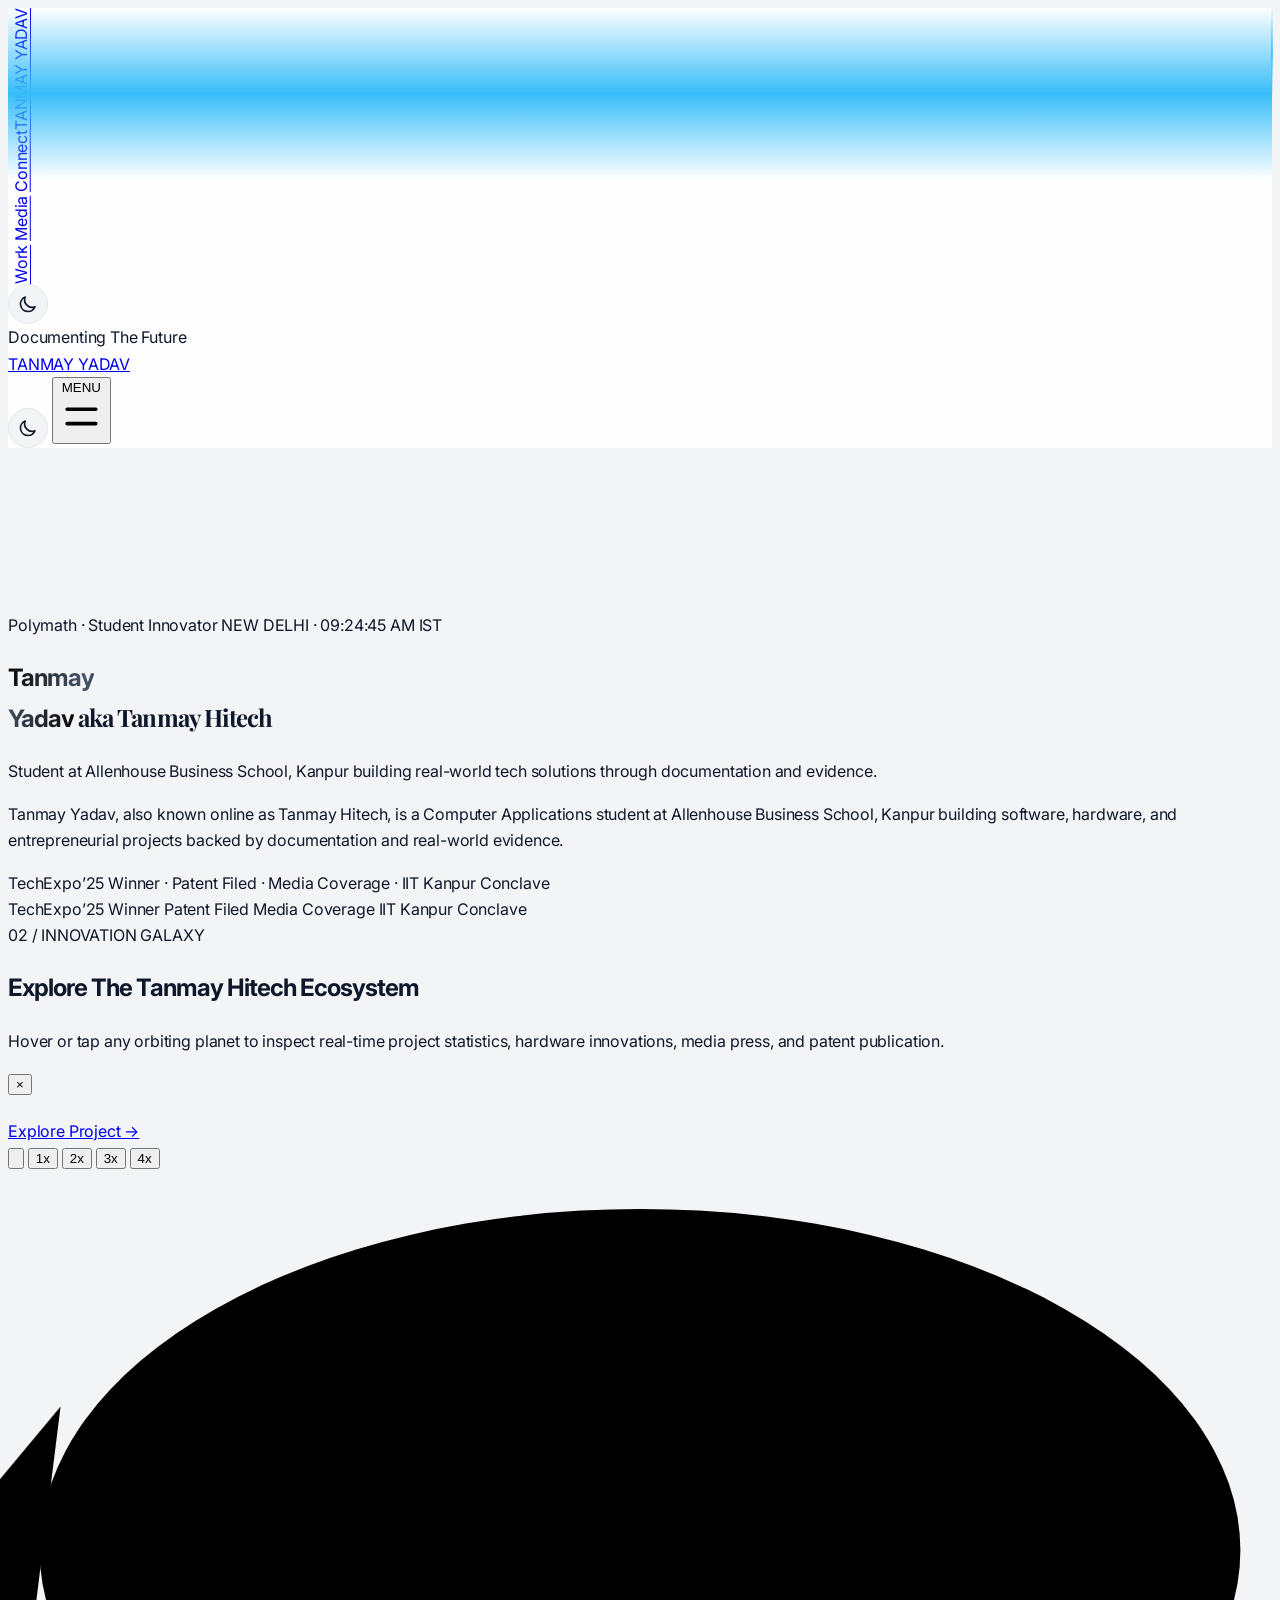
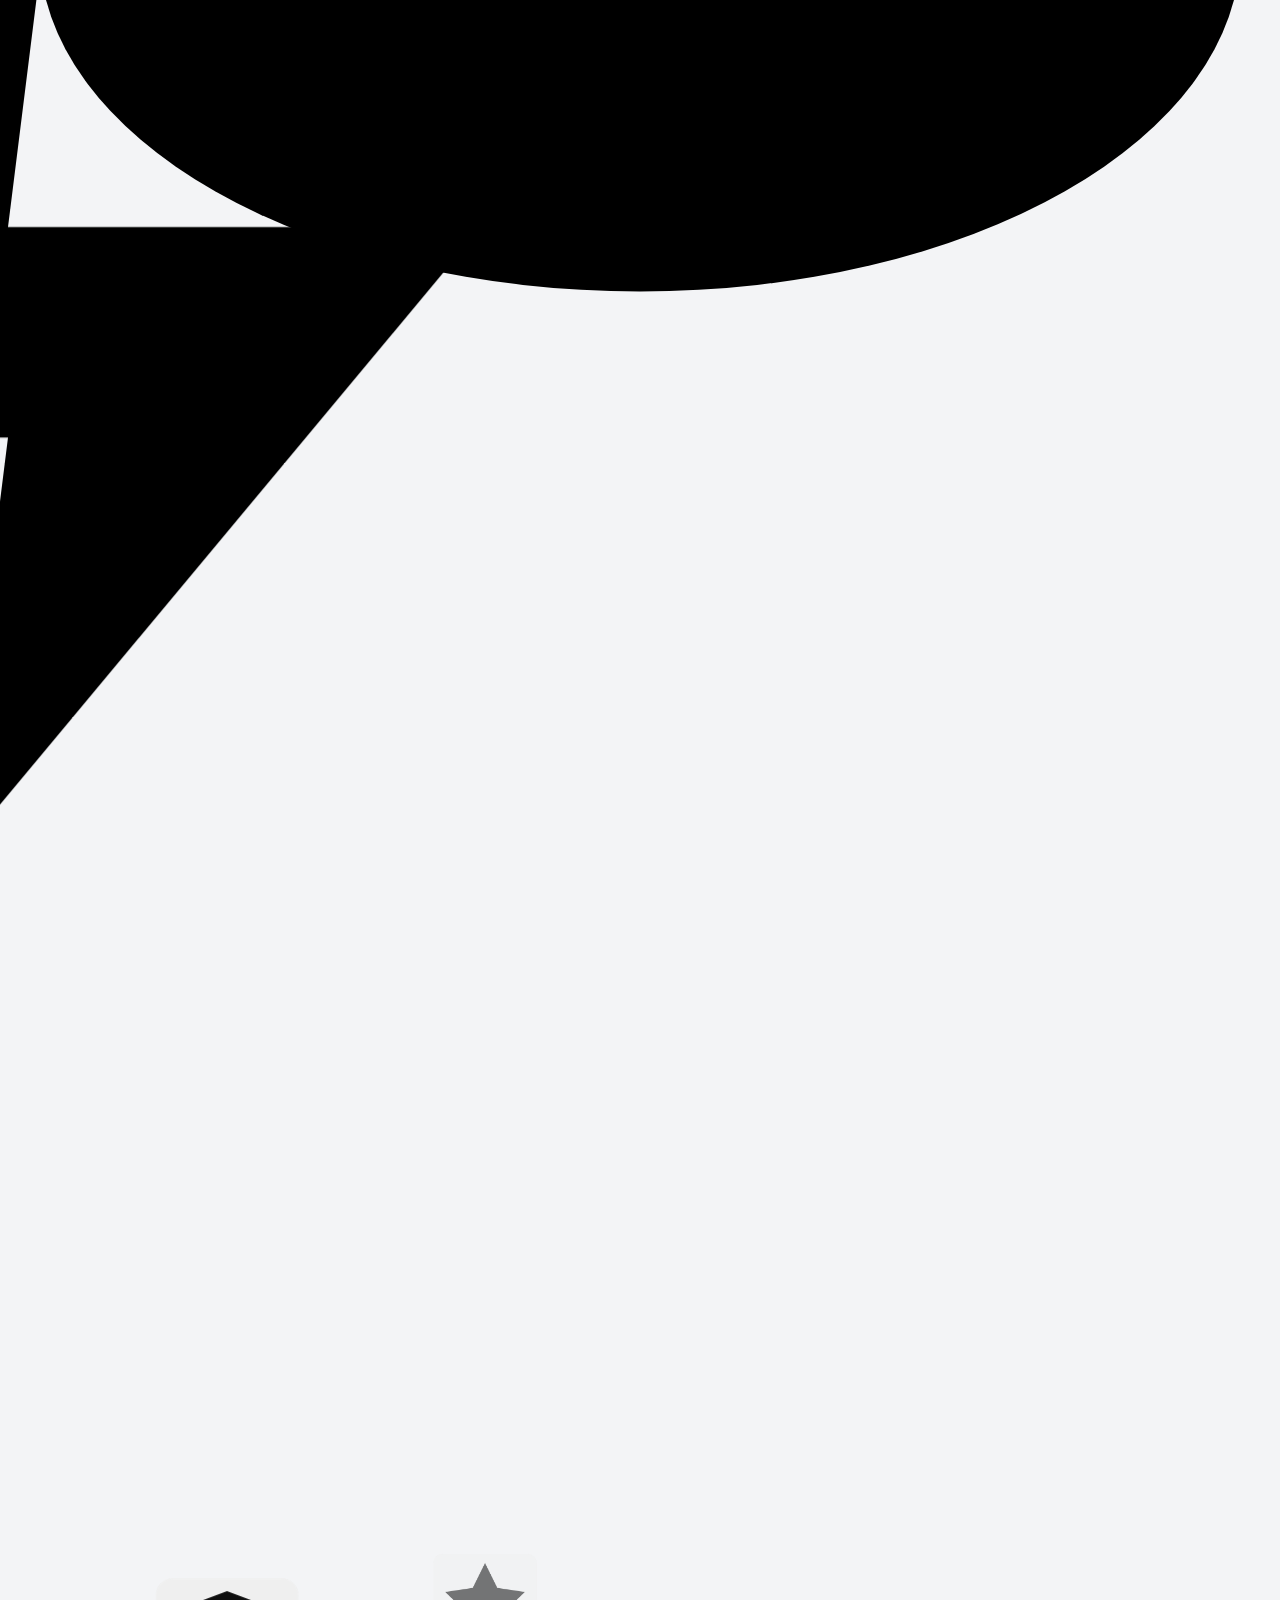
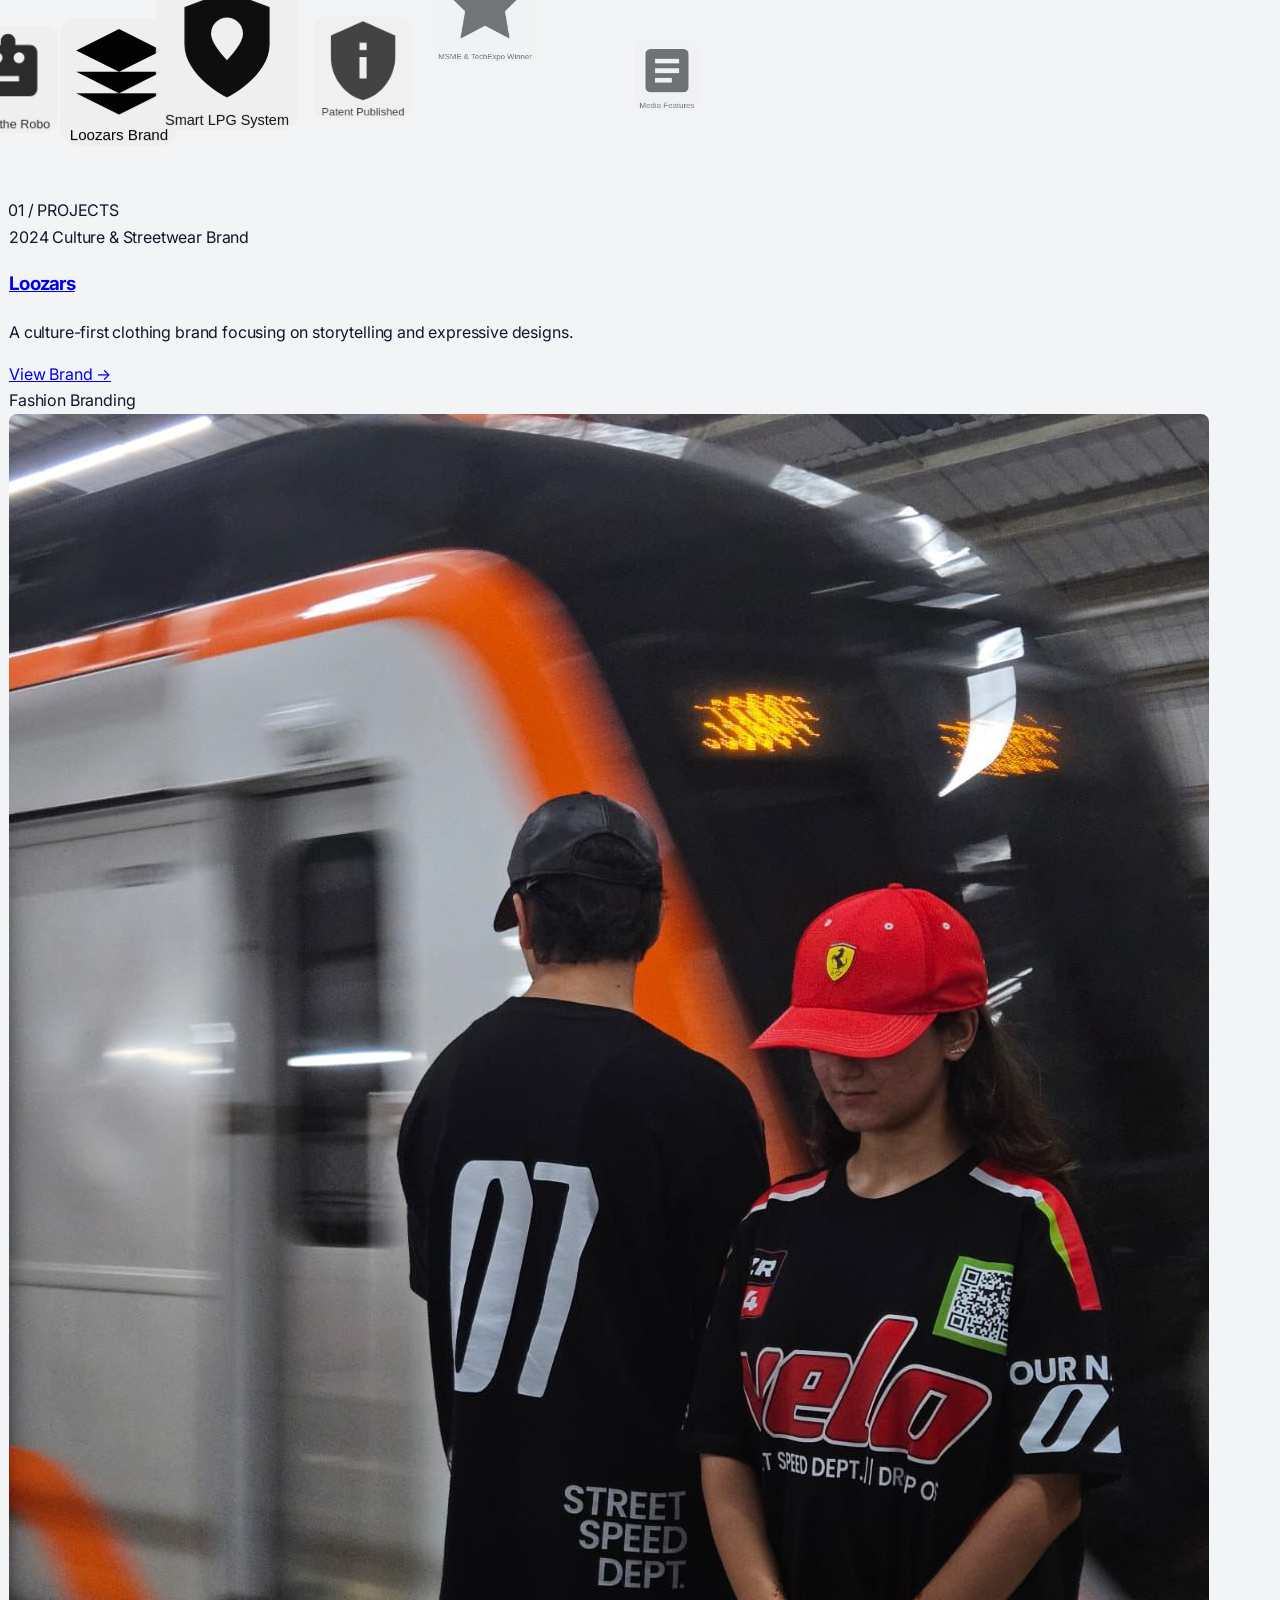
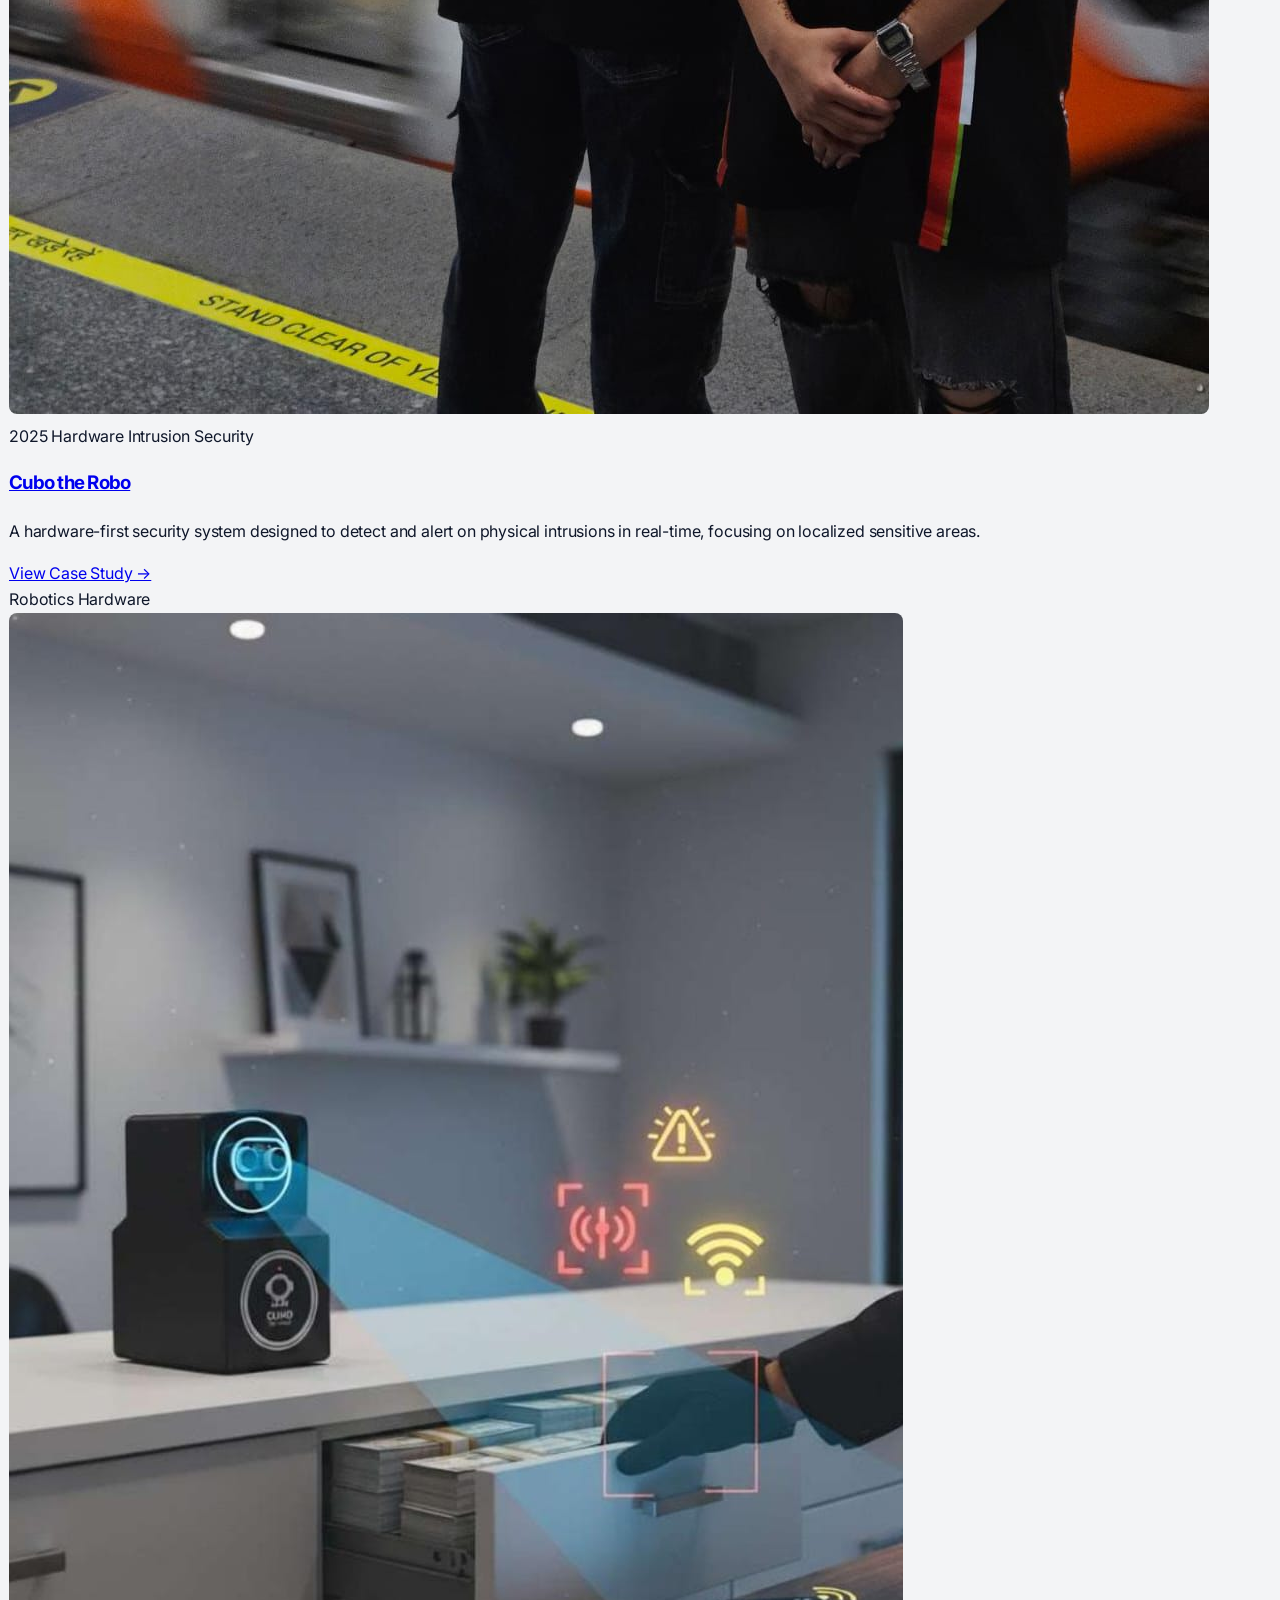
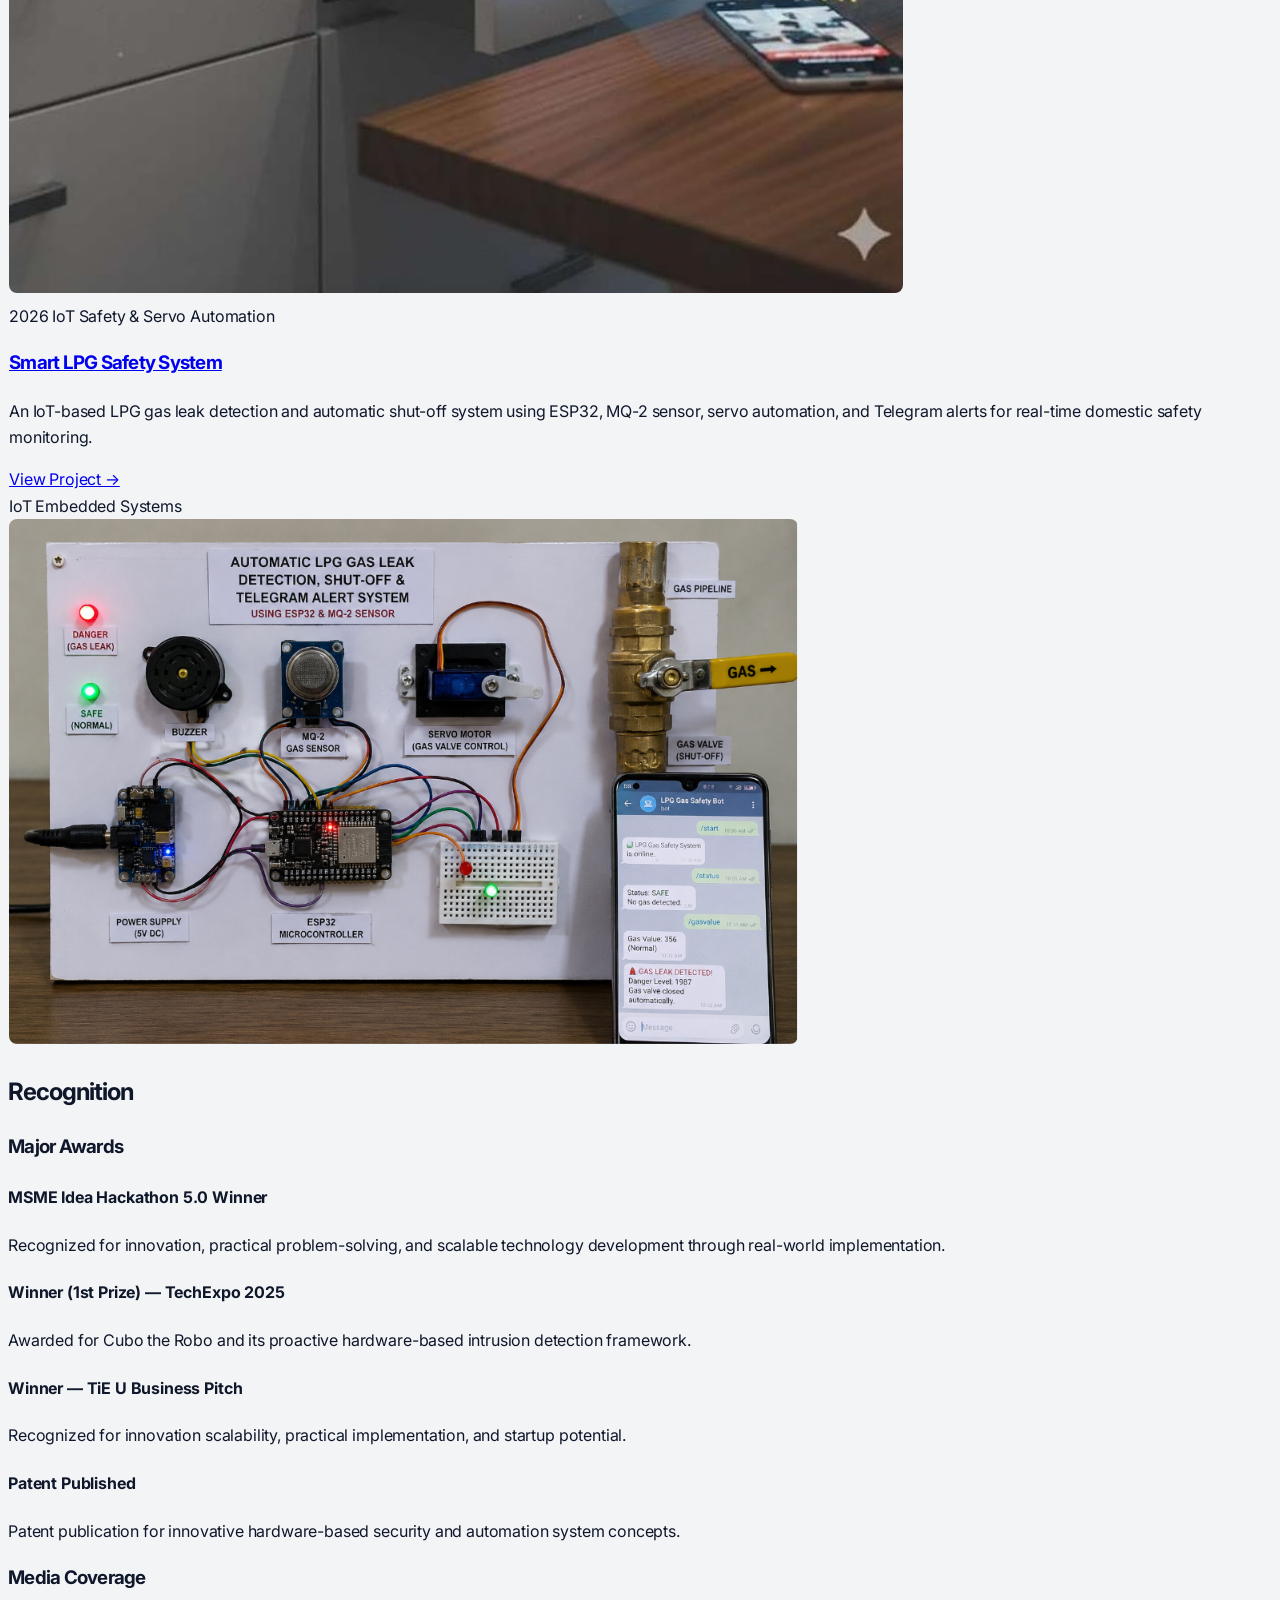
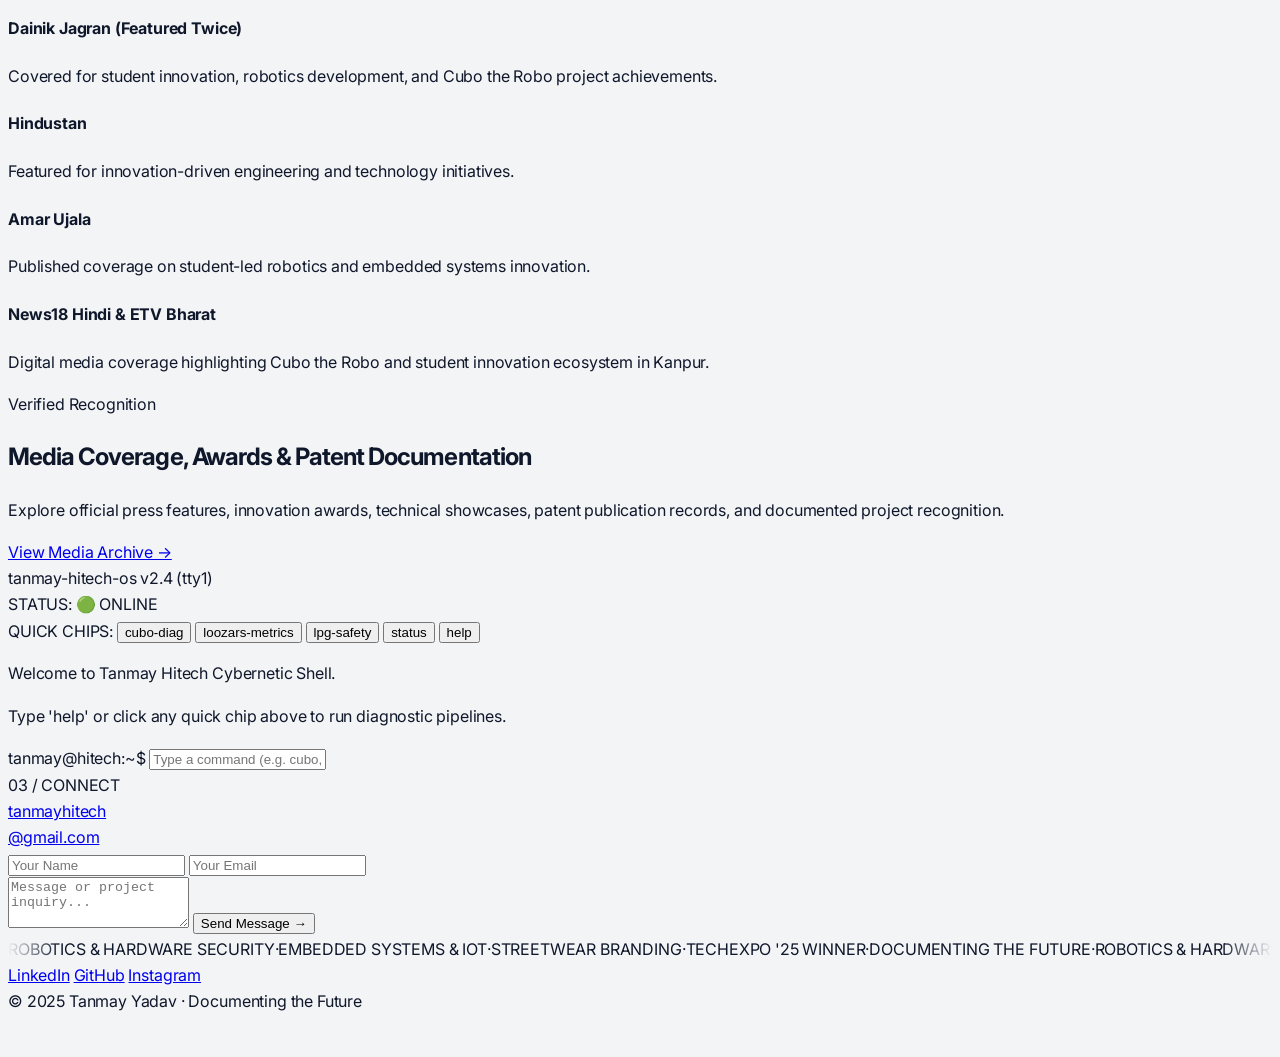
==== index.html @ 58707c19 "Style: Match mobile hero intro paragraph typography to user reference image" ====
<!DOCTYPE html>
<html lang="en" class="scroll-smooth">
<head>
  <meta charset="UTF-8" />
  <meta name="viewport" content="width=device-width, initial-scale=1.0" />

  <title>Tanmay Yadav — Developer, Student & Entrepreneur</title>
  <meta name="description" content="Tanmay Yadav, also known online as Tanmay Hitech, is a Computer Applications student at Allenhouse Business School, developer, and technology enthusiast behind Cubo the Robo, Smart LPG Safety System, and Loozars." />
  <meta name="author" content="Tanmay Yadav" />
  <meta name="robots" content="index, follow" />
  <link rel="icon" type="image/x-icon" href="favicon.ico">
  <link rel="canonical" href="https://tanmayyadav.netlify.app/" />

  <!-- Open Graph (Google + LinkedIn + Social) -->
  <meta property="og:type" content="website" />
  <meta property="og:site_name" content="Tanmay Yadav" />
  <meta property="og:title" content="Tanmay Yadav — Developer, Student & Entrepreneur" />
  <meta property="og:description" content="Tanmay Yadav, also known online as Tanmay Hitech. Developer, student innovator behind Cubo the Robo, LPG Safety System, and founder of Loozars." />
  <meta property="og:url" content="https://tanmayyadav.netlify.app/" />
  <meta property="og:image" content="https://tanmayyadav.netlify.app/assets/images/tanmay-yadav-profile.jpg" />

  <!-- Twitter Card -->
  <meta name="twitter:card" content="summary_large_image" />
  <meta name="twitter:title" content="Tanmay Yadav — Developer, Student & Entrepreneur" />
  <meta name="twitter:description" content="Tanmay Yadav (Tanmay Hitech) — Computer Applications student, developer, robotics innovator, and entrepreneur." />
  <meta name="twitter:image" content="https://tanmayyadav.netlify.app/assets/images/tanmay-yadav-profile.jpg" />

  <!-- Fonts -->
  <link rel="preconnect" href="https://fonts.googleapis.com">
  <link rel="preconnect" href="https://fonts.gstatic.com" crossorigin>
  <link href="https://fonts.googleapis.com/css2?family=Inter:wght@300;400;500;600;700;800;900&family=Playfair+Display:ital,wght@0,400..900;1,400..900&display=swap" rel="stylesheet">

  <!-- Tailwind -->
  <script src="https://cdn.tailwindcss.com"></script>
  <script>
    tailwind.config = {
      darkMode: 'class'
    }
  </script>

  <!-- Custom CSS -->
  <link rel="stylesheet" href="css/style.css?v=53">

  <!-- Scripts -->
  <script src="js/sound-engine.js" defer></script>
  <script src="js/script.js" defer></script>
  <script src="js/orbit-ecosystem.js" defer></script>

  <!-- Structured Data: WebSite & Person Entity -->
  <script type="application/ld+json">
  [
    {
      "@context": "https://schema.org",
      "@type": "WebSite",
      "@id": "https://tanmayyadav.netlify.app/#website",
      "url": "https://tanmayyadav.netlify.app/",
      "name": "Tanmay Yadav",
      "alternateName": "Tanmay Hitech Portfolio",
      "publisher": {
        "@id": "https://tanmayyadav.netlify.app/#person"
      }
    },
    {
      "@context": "https://schema.org",
      "@type": "Person",
      "@id": "https://tanmayyadav.netlify.app/#person",
      "name": "Tanmay Yadav",
      "alternateName": "Tanmay Hitech",
      "url": "https://tanmayyadav.netlify.app/",
      "image": "https://tanmayyadav.netlify.app/assets/images/tanmay-yadav-profile.jpg",
      "description": "Tanmay Yadav, also known online as Tanmay Hitech, is a Computer Applications student at Allenhouse Business School, developer, and technology enthusiast.",
      "jobTitle": "Student Innovator & Developer",
      "worksFor": {
        "@type": "CollegeOrUniversity",
        "name": "Allenhouse Business School, Kanpur"
      },
      "alumniOf": {
        "@type": "CollegeOrUniversity",
        "name": "Allenhouse Business School, Kanpur"
      },
      "knowsAbout": [
        "Robotics",
        "Embedded Systems",
        "Hardware Security",
        "Product Design",
        "Entrepreneurship",
        "Software Development"
      ],
      "sameAs": [
        "https://share.google/uFASJ8FSPojPedL9B",
        "https://github.com/tanmayhitech",
        "https://www.instagram.com/p/DX4O-o1FNcB/?utm_source=ig_web_copy_link&igsh=MzRlODBiNWFlZA=="
      ]
    }
  ]
  </script>
</head>

<body class="bg-white text-slate-900 overflow-x-hidden">

  <!-- Vertical Sidebar with Kinetic Motion -->
  <aside class="hidden lg:flex fixed left-0 top-0 h-full w-20 border-r border-slate-200/40 dark:border-slate-800/40 bg-white/95 dark:bg-slate-950/95 backdrop-blur-xl flex-col items-center justify-between py-12 z-[100] transition-colors duration-300">
    
    <!-- Moving Kinetic Laser Beam on Sidebar Border -->
    <div class="sidebar-laser-beam pointer-events-none"></div>

    <div class="rail-text font-black tracking-[0.4em] text-[10px] uppercase text-slate-900 dark:text-white flex items-center gap-2">
      <a href="index.html" class="hover:opacity-80 transition-opacity flex items-center gap-2" title="Return to Homepage">
        <span class="w-1.5 h-1.5 rounded-full bg-emerald-500 animate-ping opacity-75"></span>
        TANMAY YADAV
      </a>
    </div>

    <nav class="flex flex-col gap-12 rail-text items-center">
      <a href="#work" class="text-[10px] font-bold uppercase tracking-[0.3em] text-slate-600 dark:text-slate-400 hover:text-slate-950 dark:hover:text-white transition-colors duration-300">Work</a>
      <a href="media.html" class="text-[10px] font-bold uppercase tracking-[0.3em] text-slate-600 dark:text-slate-400 hover:text-slate-950 dark:hover:text-white transition-colors duration-300">Media</a>
      <a href="#contact" class="text-[10px] font-bold uppercase tracking-[0.3em] text-slate-600 dark:text-slate-400 hover:text-slate-950 dark:hover:text-white transition-colors duration-300">Connect</a>
    </nav>

    <div class="flex flex-col items-center gap-6">
      <div class="relative flex items-center justify-center">
        <!-- Rotating Outer Ring Motion around Theme Toggle -->
        <div class="absolute -inset-2.5 rounded-full border border-dashed border-slate-400/40 dark:border-slate-600/40 animate-spin-slow pointer-events-none"></div>
        <button class="theme-toggle-btn" aria-label="Toggle Theme" title="Toggle Dark/Light Mode"></button>
      </div>
      <div class="relative w-px h-16 bg-slate-200 dark:bg-slate-800 overflow-hidden">
        <div class="sidebar-kinetic-line"></div>
      </div>
      <span class="text-[8px] uppercase tracking-[0.35em] text-slate-400 font-bold rotate-180 [writing-mode:vertical-rl] flex items-center gap-2">
        Documenting The Future
      </span>
    </div>
  </aside>

  <!-- Mobile Header -->
  <header class="lg:hidden fixed top-0 left-0 right-0 bg-white/85 dark:bg-slate-950/85 backdrop-blur-xl border-b border-slate-200/40 dark:border-slate-800/40 z-[200] transition-colors duration-300">
    <div class="flex items-center justify-between px-6 h-14">
      <a href="index.html" class="text-[11px] font-black uppercase tracking-[0.35em] text-slate-900 dark:text-white">
        TANMAY YADAV
      </a>
      <div class="flex items-center gap-3">
        <button class="theme-toggle-btn" aria-label="Toggle Theme" title="Toggle Dark/Light Mode"></button>
        <button id="mobile-menu-toggle" aria-label="Toggle Navigation Menu" class="flex items-center gap-1.5 px-3 py-1.5 rounded-full bg-slate-100 dark:bg-slate-900 border border-slate-200 dark:border-slate-800 text-slate-900 dark:text-white text-[10px] font-black uppercase tracking-widest cursor-pointer hover:bg-slate-200 dark:hover:bg-slate-800 transition-colors">
          <span>MENU</span>
          <svg class="w-3.5 h-3.5" fill="none" stroke="currentColor" viewBox="0 0 24 24">
            <path stroke-linecap="round" stroke-linejoin="round" stroke-width="2" d="M4 8h16M4 16h16"/>
          </svg>
        </button>
      </div>
    </div>
  </header>

  <!-- Mobile Slide-out Drawer Overlay -->
  <div id="mobile-drawer" class="fixed inset-0 bg-slate-950/80 backdrop-blur-md z-[300] flex justify-end">
    <div id="mobile-drawer-content" class="w-4/5 max-w-sm bg-white dark:bg-slate-950 border-l border-slate-200 dark:border-slate-800 h-full p-8 flex flex-col justify-between overflow-y-auto">
      <div>
        <div class="flex items-center justify-between border-b border-slate-200/40 dark:border-slate-800/40 pb-6 mb-8">
          <span class="text-[10px] font-mono uppercase tracking-[0.4em] text-slate-400">00 / NAVIGATION</span>
          <button id="mobile-drawer-close" aria-label="Close Menu" class="w-8 h-8 rounded-full bg-slate-100 dark:bg-slate-900 border border-slate-200 dark:border-slate-800 flex items-center justify-center text-slate-700 dark:text-slate-300 text-lg hover:text-slate-950 dark:hover:text-white cursor-pointer transition-colors">&times;</button>
        </div>
        <nav class="flex flex-col gap-5">
          <a href="index.html#work" class="group flex items-center justify-between text-base font-bold uppercase tracking-wider text-slate-800 dark:text-slate-200 hover:text-slate-950 dark:hover:text-white transition-colors">
            <span>01 / Work</span>
            <span class="text-xs text-slate-400 opacity-0 group-hover:opacity-100 transition-opacity">→</span>
          </a>
          <a href="media.html" class="group flex items-center justify-between text-base font-bold uppercase tracking-wider text-slate-800 dark:text-slate-200 hover:text-slate-950 dark:hover:text-white transition-colors">
            <span>02 / Media & Press</span>
            <span class="text-xs text-slate-400 opacity-0 group-hover:opacity-100 transition-opacity">→</span>
          </a>
          <a href="about.html" class="group flex items-center justify-between text-base font-bold uppercase tracking-wider text-slate-800 dark:text-slate-200 hover:text-slate-950 dark:hover:text-white transition-colors">
            <span>03 / About Tanmay</span>
            <span class="text-xs text-slate-400 opacity-0 group-hover:opacity-100 transition-opacity">→</span>
          </a>
          <a href="cubo-the-robo.html" class="group flex items-center justify-between text-base font-bold uppercase tracking-wider text-slate-800 dark:text-slate-200 hover:text-slate-950 dark:hover:text-white transition-colors">
            <span>04 / Cubo the Robo</span>
            <span class="text-xs text-slate-400 opacity-0 group-hover:opacity-100 transition-opacity">→</span>
          </a>
          <a href="loozars.html" class="group flex items-center justify-between text-base font-bold uppercase tracking-wider text-slate-800 dark:text-slate-200 hover:text-slate-950 dark:hover:text-white transition-colors">
            <span>05 / Loozars Brand</span>
            <span class="text-xs text-slate-400 opacity-0 group-hover:opacity-100 transition-opacity">→</span>
          </a>
          <a href="lpg.html" class="group flex items-center justify-between text-base font-bold uppercase tracking-wider text-slate-800 dark:text-slate-200 hover:text-slate-950 dark:hover:text-white transition-colors">
            <span>06 / LPG Safety System</span>
            <span class="text-xs text-slate-400 opacity-0 group-hover:opacity-100 transition-opacity">→</span>
          </a>
          <a href="index.html#contact" class="group flex items-center justify-between text-base font-bold uppercase tracking-wider text-slate-800 dark:text-slate-200 hover:text-slate-950 dark:hover:text-white transition-colors">
            <span>07 / Connect</span>
            <span class="text-xs text-slate-400 opacity-0 group-hover:opacity-100 transition-opacity">→</span>
          </a>
        </nav>
      </div>
      <div class="border-t border-slate-200/40 dark:border-slate-800/40 pt-6 mt-6">
        <p class="text-[9px] font-mono text-slate-400 uppercase tracking-widest mb-2">DIRECT EMAIL</p>
        <a href="mailto:tanmayhitech@gmail.com" class="text-xs font-semibold text-slate-900 dark:text-white hover:underline block mb-5">tanmayhitech@gmail.com</a>
        <div class="flex gap-3">
          <a href="https://share.google/uFASJ8FSPojPedL9B" target="_blank" rel="noopener noreferrer" class="text-[9px] font-bold text-slate-600 dark:text-slate-400 hover:text-slate-900 dark:hover:text-white uppercase tracking-wider px-2 py-1 bg-slate-100 dark:bg-slate-900 rounded border border-slate-200 dark:border-slate-800">LinkedIn</a>
          <a href="https://www.instagram.com/p/DX4O-o1FNcB/?utm_source=ig_web_copy_link&igsh=MzRlODBiNWFlZA==" target="_blank" rel="noopener noreferrer" class="text-[9px] font-bold text-slate-600 dark:text-slate-400 hover:text-slate-900 dark:hover:text-white uppercase tracking-wider px-2 py-1 bg-slate-100 dark:bg-slate-900 rounded border border-slate-200 dark:border-slate-800">Instagram</a>
          <a href="https://github.com/tanmayhitech" target="_blank" rel="noopener noreferrer" class="text-[9px] font-bold text-slate-600 dark:text-slate-400 hover:text-slate-900 dark:hover:text-white uppercase tracking-wider px-2 py-1 bg-slate-100 dark:bg-slate-900 rounded border border-slate-200 dark:border-slate-800">GitHub</a>
        </div>
      </div>
    </div>
  </div>

  <main class="lg:pl-20">
    <div class="max-w-screen-xl mx-auto px-8 md:px-16 lg:px-24">
      
      <!-- Hero Section -->
      <section class="min-h-screen flex flex-col justify-center py-24 sm:py-32 reveal">
        <div class="max-w-5xl">
          <div class="flex flex-wrap items-center justify-between gap-4 mb-8 sm:mb-12">
            <span class="inline-block text-[11px] font-mono font-bold uppercase tracking-[0.45em] text-slate-400 dark:text-slate-400">
              Polymath · Student Innovator
            </span>
            <span id="live-ist-clock" class="text-slate-400 dark:text-slate-500 uppercase tracking-widest text-[10px] font-mono hidden sm:inline-block">NEW DELHI · IST</span>
          </div>
          
          <h1 class="text-5xl sm:text-7xl md:text-8xl lg:text-[9rem] font-black tracking-tighter leading-[1.05] mb-8 sm:mb-12">
            <a href="about.html" class="shimmer-title inline-block hover:opacity-90 transition-opacity">Tanmay<br />Yadav</a>
            <span class="block font-serif italic text-slate-500 dark:text-slate-400 font-normal text-2xl sm:text-4xl md:text-5xl tracking-normal mt-6 sm:mt-8">aka Tanmay Hitech</span>
          </h1>

          <!-- Mobile Intro Paragraph (Exact Match to User Reference Layout) -->
          <p class="block sm:hidden text-xl text-slate-600 dark:text-slate-300 font-light leading-relaxed max-w-xl mb-10">
            Student at <span class="text-slate-900 dark:text-white font-bold">Allenhouse Business School, Kanpur</span> building real-world tech solutions through <span class="text-slate-900 dark:text-white font-bold italic underline decoration-slate-300 dark:decoration-slate-700 underline-offset-8">documentation and evidence.</span>
          </p>

          <!-- Desktop Intro Paragraph -->
          <p class="hidden sm:block text-2xl text-slate-600 dark:text-slate-300 font-light leading-relaxed max-w-3xl mb-16">
            <span class="text-slate-900 dark:text-white font-semibold">Tanmay Yadav</span>, also known online as <span class="text-slate-900 dark:text-white font-semibold">Tanmay Hitech</span>, is a Computer Applications student at <span class="text-slate-900 dark:text-white font-semibold">Allenhouse Business School, Kanpur</span> building software, hardware, and entrepreneurial projects backed by <span class="text-slate-900 dark:text-white font-semibold italic underline decoration-slate-300 dark:decoration-slate-700 underline-offset-8">documentation and real-world evidence.</span>
          </p>

          <!-- Mobile Minimal Inline Tags -->
          <div class="flex sm:hidden flex-wrap items-center gap-x-3 gap-y-2 pt-6 border-t border-slate-200/40 dark:border-slate-800/40 text-[9px] font-mono uppercase tracking-[0.25em] text-slate-400 dark:text-slate-500">
            <span>TechExpo’25 Winner</span>
            <span>·</span>
            <span>Patent Filed</span>
            <span>·</span>
            <span>Media Coverage</span>
            <span>·</span>
            <span>IIT Kanpur Conclave</span>
          </div>

          <!-- Desktop Grid Badges -->
          <div class="hidden sm:flex sm:flex-wrap gap-x-12 gap-y-6 pt-10 sm:pt-14 border-t border-slate-200/40 dark:border-slate-800/40">
            <span class="text-[10px] font-mono font-bold text-slate-500 dark:text-slate-400 uppercase tracking-[0.3em]">TechExpo’25 Winner</span>
            <span class="text-[10px] font-mono font-bold text-slate-500 dark:text-slate-400 uppercase tracking-[0.3em]">Patent Filed</span>
            <span class="text-[10px] font-mono font-bold text-slate-500 dark:text-slate-400 uppercase tracking-[0.3em]">Media Coverage</span>
            <span class="text-[10px] font-mono font-bold text-slate-500 dark:text-slate-400 uppercase tracking-[0.3em]">IIT Kanpur Conclave</span>
          </div>
        </div>
      </section>

      <!-- Innovation Solar System Ecosystem Map -->
      <section id="solar-ecosystem" class="py-14 sm:py-20 border-t border-b border-slate-200/30 dark:border-slate-800/30 mb-24 sm:mb-32 reveal">
        <div class="text-center max-w-2xl mx-auto mb-12">
          <span class="text-[10px] font-mono uppercase tracking-[0.4em] text-slate-400 block mb-3">
            02 / INNOVATION GALAXY
          </span>
          <h2 class="text-3xl md:text-5xl font-black tracking-tight mb-4">
            Explore The Tanmay Hitech Ecosystem
          </h2>
          <p class="text-sm md:text-base text-slate-600 dark:text-slate-400 font-light">
            Hover or tap any orbiting planet to inspect real-time project statistics, hardware innovations, media press, and patent publication.
          </p>
        </div>

        <div id="solar-ecosystem-container"></div>
      </section>
       <!-- Work Section -->
      <section id="work" class="mb-48">
        <div class="flex items-center gap-4 mb-16 reveal">
          <span class="text-[10px] font-mono uppercase tracking-[0.4em] text-slate-400">01 / PROJECTS</span>
          <div class="h-px flex-1 bg-slate-200/40 dark:bg-slate-800/40"></div>
        </div>
        
        <div class="space-y-12">
          
          <!-- Loozars -->
          <div class="reveal group relative border border-slate-200/40 dark:border-slate-800/40 bg-slate-50/50 dark:bg-slate-900/40 backdrop-blur-md rounded-2xl p-6 sm:p-10 transition-all duration-300 hover:border-slate-400 dark:hover:border-slate-700 shadow-lg">
            
            <div class="flex items-center justify-between mb-6 pb-4 border-b border-slate-200/30 dark:border-slate-800/30">
              <div class="flex items-center gap-3">
                <span class="text-xs font-mono font-bold tracking-[0.2em] text-slate-900 dark:text-white uppercase px-2.5 py-1 bg-slate-200/70 dark:bg-slate-800/80 rounded">2024</span>
                <span class="text-[10px] font-mono uppercase tracking-widest text-slate-500 dark:text-slate-400">Culture & Streetwear Brand</span>
              </div>
            </div>

            <div class="grid grid-cols-1 lg:grid-cols-12 gap-8 items-center">
              <div class="lg:col-span-7 flex flex-col justify-between">
                <div>
                  <h3 class="text-3xl sm:text-4xl md:text-5xl font-black tracking-tight text-slate-900 dark:text-white mb-4 group-hover:text-slate-700 dark:group-hover:text-slate-300 transition-colors">
                    <a href="loozars.html">Loozars</a>
                  </h3>
                  <p class="text-base sm:text-lg text-slate-600 dark:text-slate-400 font-light leading-relaxed mb-6">
                    A culture-first clothing brand focusing on storytelling and expressive designs.
                  </p>
                </div>

                <div class="flex flex-wrap items-center gap-4 sm:gap-6 pt-2">
                  <a href="loozars.html" class="inline-flex items-center gap-2 text-xs font-black uppercase tracking-[0.2em] text-slate-900 dark:text-white border-b-2 border-slate-900 dark:border-white pb-1 hover:opacity-75 transition-opacity">
                    View Brand →
                  </a>
                  <div class="flex flex-wrap gap-2">
                    <span class="text-[9px] font-mono uppercase px-2.5 py-1 bg-slate-200/50 dark:bg-slate-800/60 text-slate-700 dark:text-slate-300 rounded-md border border-slate-300/40 dark:border-slate-700/40">Fashion</span>
                    <span class="text-[9px] font-mono uppercase px-2.5 py-1 bg-slate-200/50 dark:bg-slate-800/60 text-slate-700 dark:text-slate-300 rounded-md border border-slate-300/40 dark:border-slate-700/40">Branding</span>
                  </div>
                </div>
              </div>

              <div class="lg:col-span-5 aspect-[4/3] rounded-xl overflow-hidden shadow-xl border border-slate-200/40 dark:border-slate-800/40 bg-slate-950">
                <img src="assets/images/loozars-drop.jpeg" alt="Loozars streetwear clothing drop" loading="lazy" class="w-full h-full object-cover transform group-hover:scale-105 transition-transform duration-500">
              </div>
            </div>

          </div>

          <!-- Cubo -->
          <div class="reveal group relative border border-slate-200/40 dark:border-slate-800/40 bg-slate-50/50 dark:bg-slate-900/40 backdrop-blur-md rounded-2xl p-6 sm:p-10 transition-all duration-300 hover:border-slate-400 dark:hover:border-slate-700 shadow-lg">
            
            <div class="flex items-center justify-between mb-6 pb-4 border-b border-slate-200/30 dark:border-slate-800/30">
              <div class="flex items-center gap-3">
                <span class="text-xs font-mono font-bold tracking-[0.2em] text-slate-900 dark:text-white uppercase px-2.5 py-1 bg-slate-200/70 dark:bg-slate-800/80 rounded">2025</span>
                <span class="text-[10px] font-mono uppercase tracking-widest text-slate-500 dark:text-slate-400">Hardware Intrusion Security</span>
              </div>
            </div>

            <div class="grid grid-cols-1 lg:grid-cols-12 gap-8 items-center">
              <div class="lg:col-span-7 flex flex-col justify-between">
                <div>
                  <h3 class="text-3xl sm:text-4xl md:text-5xl font-black tracking-tight text-slate-900 dark:text-white mb-4 group-hover:text-slate-700 dark:group-hover:text-slate-300 transition-colors">
                    <a href="cubo-the-robo.html">Cubo the Robo</a>
                  </h3>
                  <p class="text-base sm:text-lg text-slate-600 dark:text-slate-400 font-light leading-relaxed mb-6">
                    A hardware-first security system designed to detect and alert on physical intrusions in real-time, focusing on localized sensitive areas.
                  </p>
                </div>

                <div class="flex flex-wrap items-center gap-4 sm:gap-6 pt-2">
                  <a href="cubo-the-robo.html" class="inline-flex items-center gap-2 text-xs font-black uppercase tracking-[0.2em] text-slate-900 dark:text-white border-b-2 border-slate-900 dark:border-white pb-1 hover:opacity-75 transition-opacity">
                    View Case Study →
                  </a>
                  <div class="flex flex-wrap gap-2">
                    <span class="text-[9px] font-mono uppercase px-2.5 py-1 bg-slate-200/50 dark:bg-slate-800/60 text-slate-700 dark:text-slate-300 rounded-md border border-slate-300/40 dark:border-slate-700/40">Robotics</span>
                    <span class="text-[9px] font-mono uppercase px-2.5 py-1 bg-slate-200/50 dark:bg-slate-800/60 text-slate-700 dark:text-slate-300 rounded-md border border-slate-300/40 dark:border-slate-700/40">Hardware</span>
                  </div>
                </div>
              </div>

              <div class="lg:col-span-5 aspect-[4/3] rounded-xl overflow-hidden shadow-xl border border-slate-200/40 dark:border-slate-800/40 bg-slate-950">
                <img src="assets/images/cubo-prototype.jpeg" alt="Cubo the Robo prototype hardware" loading="lazy" class="w-full h-full object-cover transform group-hover:scale-105 transition-transform duration-500">
              </div>
            </div>

          </div>

          <!-- Smart LPG System -->
          <div class="reveal group relative border border-slate-200/40 dark:border-slate-800/40 bg-slate-50/50 dark:bg-slate-900/40 backdrop-blur-md rounded-2xl p-6 sm:p-10 transition-all duration-300 hover:border-slate-400 dark:hover:border-slate-700 shadow-lg">
            
            <div class="flex items-center justify-between mb-6 pb-4 border-b border-slate-200/30 dark:border-slate-800/30">
              <div class="flex items-center gap-3">
                <span class="text-xs font-mono font-bold tracking-[0.2em] text-slate-900 dark:text-white uppercase px-2.5 py-1 bg-slate-200/70 dark:bg-slate-800/80 rounded">2026</span>
                <span class="text-[10px] font-mono uppercase tracking-widest text-slate-500 dark:text-slate-400">IoT Safety & Servo Automation</span>
              </div>
            </div>

            <div class="grid grid-cols-1 lg:grid-cols-12 gap-8 items-center">
              <div class="lg:col-span-7 flex flex-col justify-between">
                <div>
                  <h3 class="text-3xl sm:text-4xl md:text-5xl font-black tracking-tight text-slate-900 dark:text-white mb-4 group-hover:text-slate-700 dark:group-hover:text-slate-300 transition-colors">
                    <a href="lpg.html">Smart LPG Safety System</a>
                  </h3>
                  <p class="text-base sm:text-lg text-slate-600 dark:text-slate-400 font-light leading-relaxed mb-6">
                    An IoT-based LPG gas leak detection and automatic shut-off system using ESP32, MQ-2 sensor, servo automation, and Telegram alerts for real-time domestic safety monitoring.
                  </p>
                </div>

                <div class="flex flex-wrap items-center gap-4 sm:gap-6 pt-2">
                  <a href="lpg.html" class="inline-flex items-center gap-2 text-xs font-black uppercase tracking-[0.2em] text-slate-900 dark:text-white border-b-2 border-slate-900 dark:border-white pb-1 hover:opacity-75 transition-opacity">
                    View Project →
                  </a>
                  <div class="flex flex-wrap gap-2">
                    <span class="text-[9px] font-mono uppercase px-2.5 py-1 bg-slate-200/50 dark:bg-slate-800/60 text-slate-700 dark:text-slate-300 rounded-md border border-slate-300/40 dark:border-slate-700/40">IoT</span>
                    <span class="text-[9px] font-mono uppercase px-2.5 py-1 bg-slate-200/50 dark:bg-slate-800/60 text-slate-700 dark:text-slate-300 rounded-md border border-slate-300/40 dark:border-slate-700/40">Embedded Systems</span>
                  </div>
                </div>
              </div>

              <div class="lg:col-span-5 aspect-[4/3] rounded-xl overflow-hidden shadow-xl border border-slate-200/40 dark:border-slate-800/40 bg-slate-950">
                <img src="assets/images/smart-lpg-safety-system.png" alt="Smart LPG Safety System developed by Tanmay Yadav (Tanmay Hitech)" loading="lazy" class="w-full h-full object-cover transform group-hover:scale-105 transition-transform duration-500">
              </div>
            </div>

          </div>

        </div>
      </section>

      <!-- Recognition Section -->
      <section id="achievements" class="mb-48">
        <h2 class="text-[11px] font-black uppercase tracking-[0.6em] text-slate-800 mb-20 reveal">
          Recognition
        </h2>

        <div class="grid grid-cols-1 lg:grid-cols-2 gap-x-20 gap-y-16">

          <!-- Major Awards -->
          <div class="reveal">
            <h3 class="text-[10px] font-black uppercase tracking-[0.4em] text-slate-400 mb-12 border-b border-slate-100 pb-4">
              Major Awards
            </h3>

            <div class="space-y-12">
              <div>
                <h4 class="text-xl font-bold text-slate-900 mb-3">MSME Idea Hackathon 5.0 Winner</h4>
                <p class="text-base text-slate-600 font-light">Recognized for innovation, practical problem-solving, and scalable technology development through real-world implementation.</p>
              </div>

              <div>
                <h4 class="text-xl font-bold text-slate-900 mb-3">Winner (1st Prize) — TechExpo 2025</h4>
                <p class="text-base text-slate-600 font-light">Awarded for Cubo the Robo and its proactive hardware-based intrusion detection framework.</p>
              </div>

              <div>
                <h4 class="text-xl font-bold text-slate-900 mb-3">Winner — TiE U Business Pitch</h4>
                <p class="text-base text-slate-600 font-light">Recognized for innovation scalability, practical implementation, and startup potential.</p>
              </div>

              <div>
                <h4 class="text-xl font-bold text-slate-900 mb-3">Patent Published</h4>
                <p class="text-base text-slate-600 font-light">Patent publication for innovative hardware-based security and automation system concepts.</p>
              </div>
            </div>
          </div>

          <!-- Media Coverage -->
          <div class="reveal">
            <h3 class="text-[10px] font-black uppercase tracking-[0.4em] text-slate-400 mb-12 border-b border-slate-100 pb-4">
              Media Coverage
            </h3>

            <div class="space-y-12">
              <div>
                <h4 class="text-xl font-bold text-slate-900 mb-3">Dainik Jagran (Featured Twice)</h4>
                <p class="text-base text-slate-600 font-light">Covered for student innovation, robotics development, and Cubo the Robo project achievements.</p>
              </div>

              <div>
                <h4 class="text-xl font-bold text-slate-900 mb-3">Hindustan</h4>
                <p class="text-base text-slate-600 font-light">Featured for innovation-driven engineering and technology initiatives.</p>
              </div>

              <div>
                <h4 class="text-xl font-bold text-slate-900 mb-3">Amar Ujala</h4>
                <p class="text-base text-slate-600 font-light">Published coverage on student-led robotics and embedded systems innovation.</p>
              </div>

              <div>
                <h4 class="text-xl font-bold text-slate-900 mb-3">News18 Hindi & ETV Bharat</h4>
                <p class="text-base text-slate-600 font-light">Digital media coverage highlighting Cubo the Robo and student innovation ecosystem in Kanpur.</p>
              </div>
            </div>
          </div>

        </div>
      </section>

      <!-- Media CTA -->
      <section class="mb-48 reveal">
        <div class="border border-slate-200 p-10 md:p-16 flex flex-col lg:flex-row lg:items-center lg:justify-between gap-10">
          <div>
            <span class="text-[10px] font-black uppercase tracking-[0.4em] text-slate-500 block mb-6">
              Verified Recognition
            </span>
            <h2 class="text-3xl md:text-5xl font-black tracking-tight mb-6">
              Media Coverage, Awards & Patent Documentation
            </h2>
            <p class="text-lg text-slate-700 max-w-2xl leading-relaxed">
              Explore official press features, innovation awards, technical showcases, patent publication records, and documented project recognition.
            </p>
          </div>

          <div>
            <a href="media.html" class="inline-block text-[10px] font-black uppercase tracking-[0.25em] border-b-2 border-slate-900 pb-2 hover:text-slate-700 transition-colors">
              View Media Archive →
            </a>
          </div>
        </div>
      </section>

      <!-- Interactive Cyber Terminal Section -->
      <section id="terminal-section" class="py-16 mb-28 reveal">
        <div class="max-w-4xl mx-auto border border-slate-800/60 bg-slate-950 rounded-2xl overflow-hidden shadow-2xl font-mono">
          <!-- Terminal Header Bar -->
          <div class="flex items-center justify-between px-5 py-3 bg-slate-900 border-b border-slate-800">
            <div class="flex items-center gap-2">
              <span class="w-3 h-3 rounded-full bg-red-500/80 inline-block"></span>
              <span class="w-3 h-3 rounded-full bg-amber-500/80 inline-block"></span>
              <span class="w-3 h-3 rounded-full bg-emerald-500/80 inline-block"></span>
              <span class="text-[10px] font-bold text-slate-400 uppercase tracking-widest ml-2">tanmay-hitech-os v2.4 (tty1)</span>
            </div>
            <div class="text-[9px] text-slate-500 uppercase tracking-widest hidden sm:block">STATUS: 🟢 ONLINE</div>
          </div>

          <!-- Quick Action Command Chips -->
          <div class="flex flex-wrap gap-2 px-5 py-3 bg-slate-900/50 border-b border-slate-800/80">
            <span class="text-[9px] text-slate-500 uppercase tracking-wider self-center mr-1">QUICK CHIPS:</span>
            <button class="terminal-chip text-[9px] font-bold uppercase tracking-wider px-2.5 py-1 bg-slate-800 text-slate-300 rounded border border-slate-700 hover:bg-slate-700 transition-colors cursor-pointer" data-cmd="cubo">cubo-diag</button>
            <button class="terminal-chip text-[9px] font-bold uppercase tracking-wider px-2.5 py-1 bg-slate-800 text-slate-300 rounded border border-slate-700 hover:bg-slate-700 transition-colors cursor-pointer" data-cmd="loozars">loozars-metrics</button>
            <button class="terminal-chip text-[9px] font-bold uppercase tracking-wider px-2.5 py-1 bg-slate-800 text-slate-300 rounded border border-slate-700 hover:bg-slate-700 transition-colors cursor-pointer" data-cmd="lpg">lpg-safety</button>
            <button class="terminal-chip text-[9px] font-bold uppercase tracking-wider px-2.5 py-1 bg-slate-800 text-slate-300 rounded border border-slate-700 hover:bg-slate-700 transition-colors cursor-pointer" data-cmd="status">status</button>
            <button class="terminal-chip text-[9px] font-bold uppercase tracking-wider px-2.5 py-1 bg-slate-800 text-slate-300 rounded border border-slate-700 hover:bg-slate-700 transition-colors cursor-pointer" data-cmd="help">help</button>
          </div>

          <!-- Terminal Output Area -->
          <div id="terminal-output" class="p-6 h-64 overflow-y-auto space-y-2 text-xs">
            <p class="text-slate-400">Welcome to Tanmay Hitech Cybernetic Shell.</p>
            <p class="text-slate-500">Type <span class="text-emerald-400 font-bold">'help'</span> or click any quick chip above to run diagnostic pipelines.</p>
          </div>

          <!-- Terminal Input Prompt -->
          <div class="flex items-center px-5 py-3 border-t border-slate-800 bg-slate-900/80">
            <span class="text-emerald-400 font-bold text-xs mr-2">tanmay@hitech:~$</span>
            <input id="terminal-input" type="text" placeholder="Type a command (e.g. cubo, status, help)..." class="flex-1 bg-transparent text-slate-200 text-xs focus:outline-none font-mono" />
          </div>
        </div>
      </section>

      <!-- Precious Original Footer -->
      <footer id="contact" class="pt-16 pb-8 border-t border-slate-200/40 dark:border-slate-800/40 overflow-hidden">
        <div class="max-w-5xl">
          <div class="flex items-center gap-4 mb-8 reveal">
            <span class="text-[10px] font-mono uppercase tracking-[0.4em] text-slate-400">03 / CONNECT</span>
            <div class="h-px flex-1 bg-slate-200/40 dark:bg-slate-800/40"></div>
          </div>
          
          <a href="mailto:tanmayhitech@gmail.com" class="text-4xl md:text-8xl font-black tracking-tighter text-slate-900 dark:text-white hover:text-slate-700 dark:hover:text-slate-300 transition-colors break-words mb-8 block">
            tanmayhitech<br/>@gmail.com
          </a>

          <!-- Netlify Contact Lead Capture Form -->
          <form name="contact" method="POST" data-netlify="true" class="mb-12 max-w-xl space-y-4">
            <input type="hidden" name="form-name" value="contact" />
            <div class="grid grid-cols-1 sm:grid-cols-2 gap-4">
              <input type="text" name="name" placeholder="Your Name" required class="w-full px-4 py-3 rounded-xl bg-slate-100 dark:bg-slate-900 border border-slate-200/60 dark:border-slate-800/60 text-sm text-slate-900 dark:text-white focus:outline-none focus:border-slate-400 dark:focus:border-slate-600 transition-colors" />
              <input type="email" name="email" placeholder="Your Email" required class="w-full px-4 py-3 rounded-xl bg-slate-100 dark:bg-slate-900 border border-slate-200/60 dark:border-slate-800/60 text-sm text-slate-900 dark:text-white focus:outline-none focus:border-slate-400 dark:focus:border-slate-600 transition-colors" />
            </div>
            <textarea name="message" rows="3" placeholder="Message or project inquiry..." required class="w-full px-4 py-3 rounded-xl bg-slate-100 dark:bg-slate-900 border border-slate-200/60 dark:border-slate-800/60 text-sm text-slate-900 dark:text-white focus:outline-none focus:border-slate-400 dark:focus:border-slate-600 transition-colors resize-none"></textarea>
            <button type="submit" class="px-6 py-3 rounded-xl bg-slate-900 dark:bg-white text-white dark:text-slate-900 text-xs font-black uppercase tracking-[0.2em] hover:opacity-90 transition-opacity cursor-pointer shadow-md">
              Send Message →
            </button>
          </form>

          <!-- Minimal Infinite Moving Text Ticker -->
          <div class="footer-text-ticker-wrapper relative overflow-hidden py-3 mb-8 border-y border-slate-200/30 dark:border-slate-800/30">
            <div class="footer-text-ticker-track whitespace-nowrap gap-8 text-[10px] font-mono uppercase tracking-[0.35em] text-slate-400 dark:text-slate-500 flex animate-marquee">
              <span>ROBOTICS & HARDWARE SECURITY</span>
              <span>·</span>
              <span>EMBEDDED SYSTEMS & IOT</span>
              <span>·</span>
              <span>STREETWEAR BRANDING</span>
              <span>·</span>
              <span>TECHEXPO '25 WINNER</span>
              <span>·</span>
              <span>DOCUMENTING THE FUTURE</span>
              <span>·</span>
              <!-- Seamless Loop Duplicate -->
              <span>ROBOTICS & HARDWARE SECURITY</span>
              <span>·</span>
              <span>EMBEDDED SYSTEMS & IOT</span>
              <span>·</span>
              <span>STREETWEAR BRANDING</span>
              <span>·</span>
              <span>TECHEXPO '25 WINNER</span>
              <span>·</span>
              <span>DOCUMENTING THE FUTURE</span>
              <span>·</span>
            </div>
          </div>

          <div class="flex flex-col lg:flex-row justify-between items-center gap-6 pt-10 border-t border-slate-200/40 dark:border-slate-800/40">
            <div class="flex gap-8">
              <a href="https://share.google/uFASJ8FSPojPedL9B" target="_blank" rel="noopener noreferrer" class="text-[10px] font-bold uppercase tracking-[0.3em] text-slate-600 dark:text-slate-400 hover:text-slate-950 dark:hover:text-white transition-colors">LinkedIn</a>
              <a href="https://github.com/tanmayhitech" target="_blank" rel="noopener noreferrer" class="text-[10px] font-bold uppercase tracking-[0.3em] text-slate-600 dark:text-slate-400 hover:text-slate-950 dark:hover:text-white transition-colors">GitHub</a>
              <a href="https://www.instagram.com/p/DX4O-o1FNcB/?utm_source=ig_web_copy_link&igsh=MzRlODBiNWFlZA==" target="_blank" rel="noopener noreferrer" class="text-[10px] font-bold uppercase tracking-[0.3em] text-slate-600 dark:text-slate-400 hover:text-slate-950 dark:hover:text-white transition-colors">Instagram</a>
            </div>
            <div class="text-[9px] font-black uppercase tracking-[0.5em] text-slate-400">
              © 2025 Tanmay Yadav · Documenting the Future
            </div>
          </div>
        </div>
      </footer>

    </div>
  </main>
</body>
</html>
---- css/style.css ----
/* Standalone Design System & Interactive UI for Tanmay Hitech - Luxury Edition */

:root {
  --primary: #0f172a;
  --accent: #0f172a;
  --accent-hover: #334155;
  --accent-light: #e2e8f0;
  --bg: #f3f4f6; /* Studio Alabaster Grey */
  --card-bg: #ffffff;
  --border-color: #e2e8f0;
  --sidebar-bg: rgba(255, 255, 255, 0.9);
  --text-muted: #475569;
}

/* Luxury Dark Mode - Deep Midnight Obsidian (Apple / Linear Studio Aesthetic) */
html.dark {
  --primary: #ffffff;
  --accent: #ffffff;
  --accent-hover: #e2e8f0;
  --accent-light: #1e293b;
  --bg: #0a0d14; /* Deep Midnight Obsidian */
  --card-bg: #121723;
  --border-color: rgba(255, 255, 255, 0.08);
  --sidebar-bg: rgba(10, 13, 20, 0.85);
  --text-muted: #94a3b8;
}

html {
  scroll-behavior: smooth;
  transition: background-color 0.4s ease, color 0.4s ease;
}

html,
body,
main {
  background-color: var(--bg) !important;
}

body {
  font-family: 'Inter', sans-serif;
  color: var(--primary);
  line-height: 1.65;
  letter-spacing: -0.01em;
  -webkit-font-smoothing: antialiased;
  transition: background-color 0.4s ease, color 0.4s ease;
}

/* Ambient Radial Glow in Dark Mode for Premium Depth */
html.dark body {
  background-color: #0a0d14 !important;
  background-image: radial-gradient(circle at 50% -10%, #172033 0%, #0a0d14 70%) !important;
  background-attachment: fixed !important;
  color: #ffffff !important;
}

.font-serif {
  font-family: 'Playfair Display', serif;
}

/* Header & Sidebar Translucency & Luxury Alignment */
aside,
header {
  background-color: var(--sidebar-bg) !important;
  border-color: var(--border-color) !important;
  backdrop-filter: blur(16px);
  -webkit-backdrop-filter: blur(16px);
}

html.dark aside,
html.dark header {
  background-color: rgba(10, 13, 20, 0.85) !important;
  border-color: rgba(255, 255, 255, 0.08) !important;
}

html.dark .rail-text {
  color: #ffffff !important;
}

html.dark a {
  color: inherit;
}

html.dark a:hover {
  color: var(--accent);
}

html.dark .text-slate-900,
html.dark .text-slate-800 {
  color: #ffffff !important;
}

html.dark .text-slate-700 {
  color: #e2e8f0 !important;
}

html.dark .text-slate-600,
html.dark .text-slate-500,
html.dark .text-slate-400 {
  color: #94a3b8 !important;
}

html.dark .bg-white {
  background-color: #0a0d14 !important;
}

html.dark .bg-slate-50,
html.dark .bg-slate-100 {
  background-color: #121723 !important;
}

html.dark .border-slate-100,
html.dark .border-slate-200,
html.dark .border-slate-300 {
  border-color: rgba(255, 255, 255, 0.08) !important;
}

html.dark #mobile-drawer-content {
  background-color: #0a0d14 !important;
  color: #ffffff !important;
}

/* ABSOLUTE FIX: PREVENT TAILWIND HOVER OVERRIDES */
[class*="group-hover:bg-"],
[class*="hover:bg-white"],
[class*="hover:bg-slate-50"] {
  background-color: transparent !important;
}

/* LUXURY GLASS CARD HOVER SYSTEM */
.group {
  transition: all 0.4s cubic-bezier(0.16, 1, 0.3, 1);
  border-radius: 16px;
  border: 1px solid transparent;
}

/* Light Mode Hover - Soft Charcoal Glass Elevation */
.group:hover {
  background-color: rgba(15, 23, 42, 0.03) !important;
  border-color: rgba(15, 23, 42, 0.08) !important;
  transform: translateY(-2px);
  box-shadow: 0 20px 40px -15px rgba(0, 0, 0, 0.05);
}

.group:hover div,
.group:hover section {
  background-color: transparent !important;
}

/* Dark Mode Hover - Luxury Glassmorphic Obsidian Elevation - NO WHITE BOX EVER */
html.dark .group:hover {
  background-color: rgba(255, 255, 255, 0.04) !important;
  border-color: rgba(255, 255, 255, 0.12) !important;
  backdrop-filter: blur(12px);
  -webkit-backdrop-filter: blur(12px);
  transform: translateY(-2px);
  box-shadow: 0 25px 50px -12px rgba(0, 0, 0, 0.7);
}

html.dark .group:hover div,
html.dark .group:hover section {
  background-color: transparent !important;
}

html.dark .group:hover * {
  color: #ffffff !important;
}

html.dark .group:hover .text-slate-700,
html.dark .group:hover .text-slate-600,
html.dark .group:hover p {
  color: #cbd5e1 !important;
}

/* Theme Toggle Button Styling */
.theme-toggle-btn {
  display: inline-flex;
  align-items: center;
  justify-content: center;
  width: 40px;
  height: 40px;
  border-radius: 50%;
  border: 1px solid var(--border-color);
  background-color: var(--bg);
  color: var(--primary);
  cursor: pointer;
  z-index: 250;
  transition: all 0.3s cubic-bezier(0.16, 1, 0.3, 1);
}

.theme-toggle-btn svg {
  width: 20px;
  height: 20px;
  display: block;
  pointer-events: none;
}

.theme-toggle-btn:hover {
  transform: scale(1.1);
  border-color: var(--primary);
  color: var(--primary);
}

html.dark .theme-toggle-btn {
  background-color: rgba(255, 255, 255, 0.05);
  border-color: rgba(255, 255, 255, 0.12);
  color: #ffffff;
}

html.dark .theme-toggle-btn:hover {
  background-color: rgba(255, 255, 255, 0.12);
  border-color: rgba(255, 255, 255, 0.25);
}

/* Scroll Progress Bar (Classic Solid Grey Line) */
#scroll-progress {
  position: fixed;
  top: 0;
  left: 0;
  height: 3px;
  background: #475569;
  width: 0%;
  z-index: 9999;
  transition: width 0.1s ease-out;
}

html.dark #scroll-progress {
  background: #cbd5e1;
  box-shadow: 0 0 8px rgba(255, 255, 255, 0.2);
}

/* Rail Text / Sidebar Logic */
.rail-text {
  writing-mode: vertical-rl;
  transform: rotate(180deg);
  white-space: nowrap;
}

/* Active Navigation Highlight */
.nav-link {
  transition: color 0.3s cubic-bezier(0.16, 1, 0.3, 1);
}

.nav-link.active {
  color: var(--accent) !important;
  font-weight: 800;
}

/* Silky Smooth Gliding Reveal Animations */
.reveal {
  opacity: 0;
  transform: translateY(24px) scale(0.995);
  transition: opacity 0.85s cubic-bezier(0.16, 1, 0.3, 1), transform 0.85s cubic-bezier(0.16, 1, 0.3, 1);
  will-change: opacity, transform;
}

.reveal.visible {
  opacity: 1;
  transform: translateY(0) scale(1);
}

/* Smooth Interactive Element Micro-Transitions & Lift */
a, button, .media-card, .tilt-card {
  transition: color 0.3s cubic-bezier(0.16, 1, 0.3, 1),
              background-color 0.3s cubic-bezier(0.16, 1, 0.3, 1),
              border-color 0.3s cubic-bezier(0.16, 1, 0.3, 1),
              transform 0.4s cubic-bezier(0.16, 1, 0.3, 1),
              box-shadow 0.4s cubic-bezier(0.16, 1, 0.3, 1),
              opacity 0.3s ease;
}

.media-card:hover, .tilt-card:hover {
  transform: translateY(-6px) scale(1.008);
  box-shadow: 0 20px 35px -10px rgba(0, 0, 0, 0.12);
}

html.dark .media-card:hover, html.dark .tilt-card:hover {
  box-shadow: 0 20px 35px -10px rgba(255, 255, 255, 0.08);
  border-color: rgba(255, 255, 255, 0.2);
}

/* Custom Magnetic Slate Cursor */
#custom-cursor-dot {
  position: fixed;
  top: 0;
  left: 0;
  width: 6px;
  height: 6px;
  background-color: #64748b;
  border-radius: 50%;
  pointer-events: none;
  z-index: 10000;
  transition: transform 0.05s ease-out, background-color 0.3s ease, width 0.3s ease, height 0.3s ease;
}

html.dark #custom-cursor-dot {
  background-color: #e2e8f0;
}

#custom-cursor-ring {
  position: fixed;
  top: 0;
  left: 0;
  width: 32px;
  height: 32px;
  border: 1px solid rgba(148, 163, 184, 0.4);
  border-radius: 50%;
  pointer-events: none;
  z-index: 9999;
  transition: width 0.3s cubic-bezier(0.16, 1, 0.3, 1), 
              height 0.3s cubic-bezier(0.16, 1, 0.3, 1), 
              border-color 0.3s ease, 
              background-color 0.3s ease;
}

html.dark #custom-cursor-ring {
  border-color: rgba(226, 232, 240, 0.4);
}

#custom-cursor-ring.hovered {
  width: 48px;
  height: 48px;
  background-color: rgba(148, 163, 184, 0.1);
  border-color: rgba(148, 163, 184, 0.8);
}

html.dark #custom-cursor-ring.hovered {
  background-color: rgba(255, 255, 255, 0.1);
  border-color: rgba(255, 255, 255, 0.9);
}

/* Mobile Drawer Overlay */
#mobile-drawer {
  transition: opacity 0.3s ease, visibility 0.3s ease;
  opacity: 0;
  visibility: hidden;
  pointer-events: none;
}

#mobile-drawer.open {
  opacity: 1;
  visibility: visible;
  pointer-events: auto;
}

#mobile-drawer-content {
  transform: translateX(100%);
  transition: transform 0.3s cubic-bezier(0.16, 1, 0.3, 1);
}

#mobile-drawer.open #mobile-drawer-content {
  transform: translateX(0);
}

/* Image Lightbox Overlay */
#lightbox-modal {
  transition: opacity 0.3s ease, visibility 0.3s ease;
  opacity: 0;
  visibility: hidden;
}

#lightbox-modal.open {
  opacity: 1;
  visibility: visible;
}

.zoomable-img {
  cursor: zoom-in;
}

/* Toast Notifications */
.toast-container {
  position: fixed;
  bottom: 24px;
  right: 24px;
  z-index: 99999;
  display: flex;
  flex-direction: column;
  gap: 12px;
  pointer-events: none;
}

.toast {
  pointer-events: auto;
  background-color: #0f172a;
  color: #ffffff;
  padding: 12px 20px;
  border-radius: 10px;
  font-size: 13px;
  font-weight: 600;
  letter-spacing: 0.05em;
  box-shadow: 0 10px 25px -5px rgba(0, 0, 0, 0.3);
  display: flex;
  align-items: center;
  gap: 10px;
  transform: translateY(20px);
  opacity: 0;
  transition: transform 0.3s ease, opacity 0.3s ease;
}

html.dark .toast {
  background-color: #121723;
  border: 1px solid rgba(255, 255, 255, 0.12);
}

.toast.show {
  transform: translateY(0);
  opacity: 1;
}

/* Scrollbar Customization */
::-webkit-scrollbar {
  width: 6px;
}

::-webkit-scrollbar-track {
  background: #f3f4f6;
}

html.dark ::-webkit-scrollbar-track {
  background: #0a0d14;
}

::-webkit-scrollbar-thumb {
  background: #94a3b8;
  border-radius: 3px;
}

::-webkit-scrollbar-thumb:hover {
  background: #475569;
}

/* Typography Overrides */
h1, h2, h3 {
  letter-spacing: -0.04em;
}

/* Selection */
::selection {
  background: #334155;
  color: #ffffff;
}

/* Smooth Transitions for Images */
img {
  transition: transform 1.2s cubic-bezier(0.16, 1, 0.3, 1), filter 0.8s ease;
  border-radius: 8px;
}

.group:hover img {
  transform: scale(1.04);
}

/* Focus outline for accessibility */
:focus-visible {
  outline: 2px solid var(--accent);
  outline-offset: 4px;
}

@media (max-width: 640px) {
  section.min-h-screen {
    min-height: auto;
  }
}

/* Solar Orbit Animations */
@keyframes spinSlow {
  from {
    transform: rotate(0deg);
  }
  to {
    transform: rotate(360deg);
  }
}

@keyframes spinReverse {
  from {
    transform: rotate(360deg);
  }
  to {
    transform: rotate(0deg);
  }
}

@keyframes bounceGentle {
  0%, 100% {
    transform: translateY(0);
  }
  50% {
    transform: translateY(-4px);
  }
}

.animate-spin-slow {
  animation: spinSlow 12s linear infinite;
}

.animate-spin-reverse {
  animation: spinReverse 18s linear infinite;
}

.animate-bounce-gentle {
  animation: bounceGentle 3s ease-in-out infinite;
}

.solar-stars {
  background-image: radial-gradient(1px 1px at 20px 30px, #94a3b8, rgba(0,0,0,0)),
                    radial-gradient(1px 1px at 40px 70px, #cbd5e1, rgba(0,0,0,0)),
                    radial-gradient(1.5px 1.5px at 150px 180px, #94a3b8, rgba(0,0,0,0)),
                    radial-gradient(1px 1px at 280px 240px, #ffffff, rgba(0,0,0,0));
  background-repeat: repeat;
  background-size: 300px 300px;
}

/* Mobile GPU Compositing & 60FPS Hardware Acceleration */
.planet-node, .solar-core {
  will-change: transform, opacity;
  backface-visibility: hidden;
  -webkit-backface-visibility: hidden;
  transform-style: preserve-3d;
}

/* Sticky Drag & Drop Physics Styling */
.planet-node.planet-dragging {
  transform: translate(-50%, -50%) scale(1.4) !important;
  box-shadow: 0 0 30px rgba(255, 255, 255, 0.9), 0 0 50px rgba(56, 189, 248, 0.8) !important;
  border-color: #ffffff !important;
  z-index: 9999 !important;
  transition: transform 0.05s ease-out, box-shadow 0.15s ease !important;
}

.orbit-ring-highlight {
  stroke: #38bdf8 !important;
  stroke-width: 2.5px !important;
  stroke-dasharray: none !important;
  filter: drop-shadow(0 0 8px rgba(56, 189, 248, 0.8));
  transition: stroke 0.2s ease, stroke-width 0.2s ease;
}

/* 3D Custom Textured Planet Spheres (Diagram/Magician Aesthetic) */
.planet-saturn {
  background: radial-gradient(circle at 30% 30%, #f8fafc 0%, #94a3b8 60%, #1e293b 100%);
  border: 1px solid rgba(255, 255, 255, 0.5);
  box-shadow: 0 0 15px rgba(226, 232, 240, 0.3), inset -4px -4px 10px rgba(0, 0, 0, 0.6);
  color: #0f172a;
}

.planet-purple {
  background: radial-gradient(circle at 30% 30%, #c084fc 0%, #7e22ce 60%, #3b0764 100%);
  border: 1px solid rgba(192, 132, 252, 0.4);
  box-shadow: 0 0 15px rgba(126, 34, 206, 0.4), inset -4px -4px 10px rgba(0, 0, 0, 0.6);
  color: #ffffff;
}

.planet-amber {
  background: radial-gradient(circle at 30% 30%, #fbbf24 0%, #d97706 60%, #78350f 100%);
  border: 1px solid rgba(251, 191, 36, 0.4);
  box-shadow: 0 0 15px rgba(217, 119, 6, 0.4), inset -4px -4px 10px rgba(0, 0, 0, 0.6);
  color: #ffffff;
}

.planet-obsidian {
  background: radial-gradient(circle at 30% 30%, #64748b 0%, #1e293b 60%, #020617 100%);
  border: 1px solid rgba(148, 163, 184, 0.3);
  box-shadow: 0 0 15px rgba(30, 41, 59, 0.5), inset -4px -4px 10px rgba(0, 0, 0, 0.8);
  color: #ffffff;
}

.planet-emerald {
  background: radial-gradient(circle at 30% 30%, #34d399 0%, #059669 60%, #064e3b 100%);
  border: 1px solid rgba(52, 211, 153, 0.4);
  box-shadow: 0 0 15px rgba(5, 150, 105, 0.4), inset -4px -4px 10px rgba(0, 0, 0, 0.6);
  color: #ffffff;
}

.planet-cyan {
  background: radial-gradient(circle at 30% 30%, #38bdf8 0%, #0284c7 60%, #075985 100%);
  border: 1px solid rgba(56, 189, 248, 0.4);
  box-shadow: 0 0 15px rgba(2, 132, 199, 0.4), inset -4px -4px 10px rgba(0, 0, 0, 0.6);
  color: #ffffff;
}

/* DITTO DIAGRAM / MAGICIAN PLANET STYLES */
.ditto-planet-amber {
  background: radial-gradient(circle at 35% 35%, #fed7aa 0%, #f97316 50%, #c2410c 100%);
  border: 1px solid rgba(253, 186, 116, 0.5);
  box-shadow: 0 0 20px rgba(249, 115, 22, 0.5), inset -4px -4px 10px rgba(0, 0, 0, 0.6);
}

.ditto-planet-obsidian {
  background: radial-gradient(circle at 35% 35%, #475569 0%, #1e293b 50%, #090d16 100%);
  border: 1px solid rgba(148, 163, 184, 0.3);
  box-shadow: 0 0 15px rgba(30, 41, 59, 0.6), inset -4px -4px 10px rgba(0, 0, 0, 0.8);
}

.ditto-planet-purple {
  background: radial-gradient(circle at 35% 35%, #e9d5ff 0%, #a855f7 50%, #581c87 100%);
  border: 1px solid rgba(216, 180, 254, 0.5);
  box-shadow: 0 0 20px rgba(168, 85, 247, 0.5), inset -4px -4px 10px rgba(0, 0, 0, 0.6);
}

.ditto-planet-saturn {
  background: radial-gradient(circle at 35% 35%, #ffedd5 0%, #ea580c 50%, #7c2d12 100%);
  border: 1px solid rgba(254, 215, 170, 0.4);
  box-shadow: 0 0 15px rgba(234, 88, 12, 0.4), inset -4px -4px 10px rgba(0, 0, 0, 0.6);
}

.ditto-planet-emerald {
  background: radial-gradient(circle at 35% 35%, #a7f3d0 0%, #10b981 50%, #064e3b 100%);
  border: 1px solid rgba(167, 243, 208, 0.5);
  box-shadow: 0 0 15px rgba(16, 185, 129, 0.5), inset -4px -4px 10px rgba(0, 0, 0, 0.6);
}

/* Sidebar Kinetic Motion Animations */
.sidebar-laser-beam {
  position: absolute;
  top: 0;
  right: -1px;
  width: 2px;
  height: 90px;
  background: linear-gradient(180deg, transparent, rgba(56, 189, 248, 0.8), transparent);
  animation: sidebarLaserMove 4.5s cubic-bezier(0.4, 0, 0.2, 1) infinite;
}

@keyframes sidebarLaserMove {
  0% { top: -90px; opacity: 0; }
  20% { opacity: 1; }
  80% { opacity: 1; }
  100% { top: 100%; opacity: 0; }
}

.sidebar-kinetic-line {
  position: absolute;
  top: 0;
  left: 0;
  width: 100%;
  height: 50%;
  background: linear-gradient(180deg, transparent, #38bdf8, transparent);
  animation: kineticLineBounce 2.5s ease-in-out infinite alternate;
}

@keyframes kineticLineBounce {
  0% { transform: translateY(-100%); }
  100% { transform: translateY(100%); }
}

/* Hero Metallic Shimmer & Rotating Tagline System */
@keyframes shimmerGlow {
  0% {
    background-position: 0% 50%;
  }
  100% {
    background-position: 200% 50%;
  }
}

.shimmer-title {
  background: linear-gradient(90deg, #09090b 0%, #475569 25%, #09090b 50%, #64748b 75%, #09090b 100%);
  background-size: 200% auto;
  -webkit-background-clip: text;
  -webkit-text-fill-color: transparent;
  animation: shimmerGlow 6s linear infinite;
}

html.dark .shimmer-title {
  background: linear-gradient(90deg, #ffffff 0%, #94a3b8 25%, #ffffff 50%, #cbd5e1 75%, #ffffff 100%);
  background-size: 200% auto;
  -webkit-background-clip: text;
  -webkit-text-fill-color: transparent;
  animation: shimmerGlow 6s linear infinite;
}

.tagline-rotator-text {
  display: inline-block;
  transition: opacity 0.4s ease, transform 0.4s ease;
}

.tagline-rotator-text.fade-out {
  opacity: 0;
  transform: translateY(-8px);
}

.tagline-rotator-text.fade-in {
  opacity: 1;
  transform: translateY(0);
}

/* Footer Minimal Moving Text Ticker Animation */
.footer-text-ticker-wrapper {
  mask-image: linear-gradient(to right, transparent 0%, black 4%, black 96%, transparent 100%);
  -webkit-mask-image: linear-gradient(to right, transparent 0%, black 4%, black 96%, transparent 100%);
}

.footer-text-ticker-track {
  display: flex;
  width: max-content;
  animation: footerTextTicker 22s linear infinite;
}

@keyframes footerTextTicker {
  0% { transform: translateX(0); }
  100% { transform: translateX(-50%); }
}
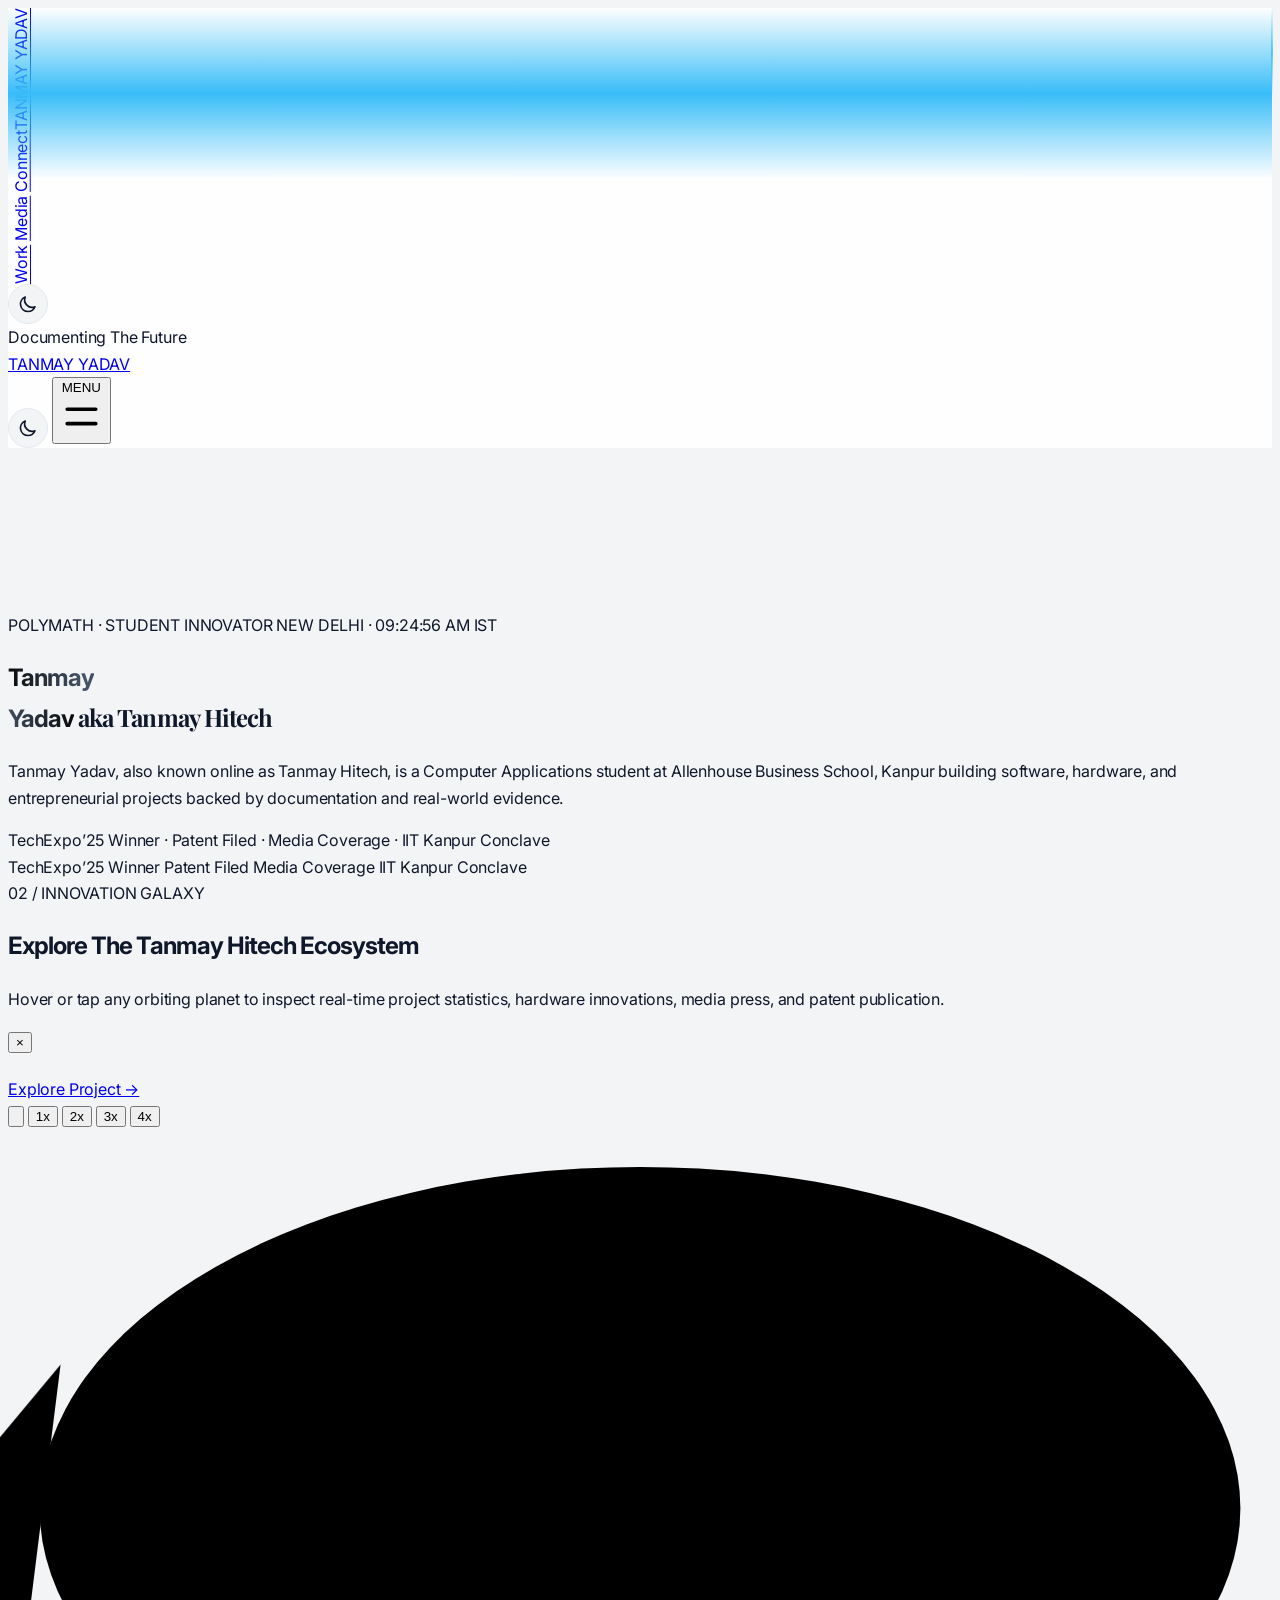
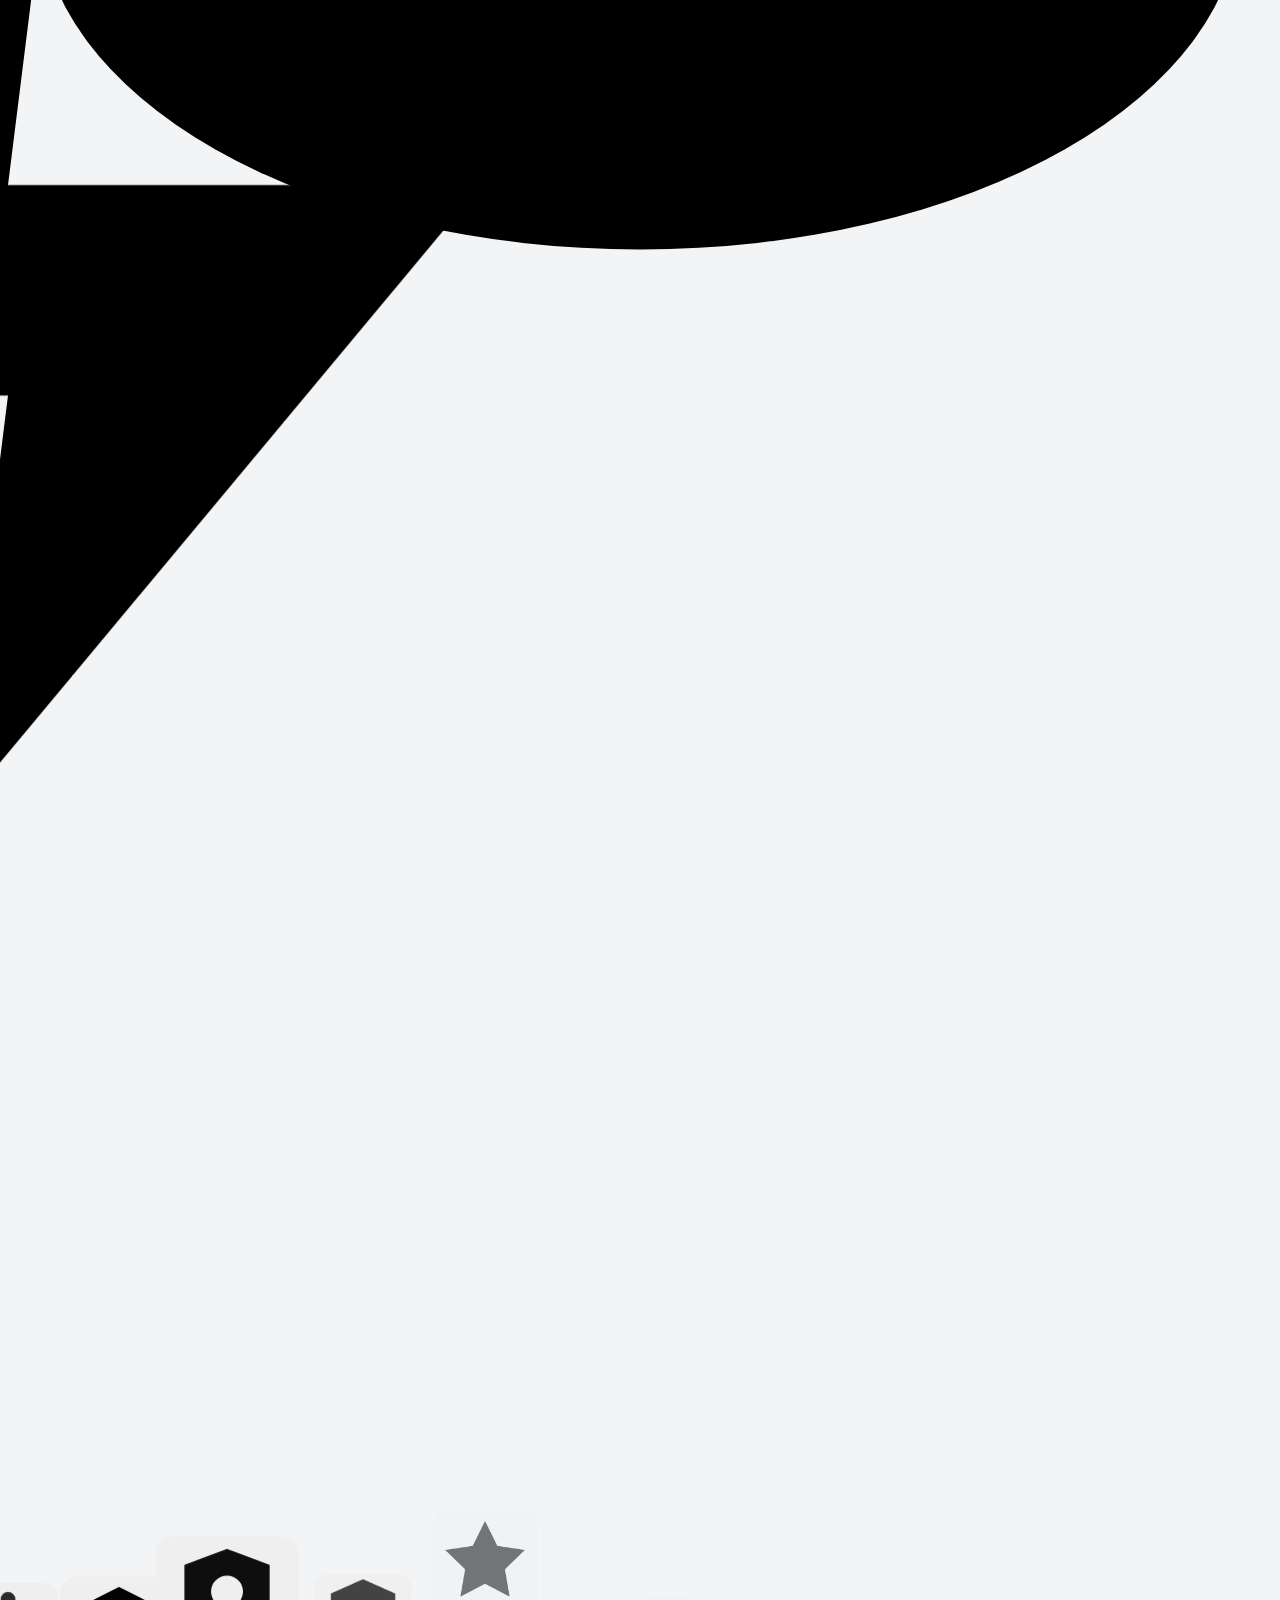
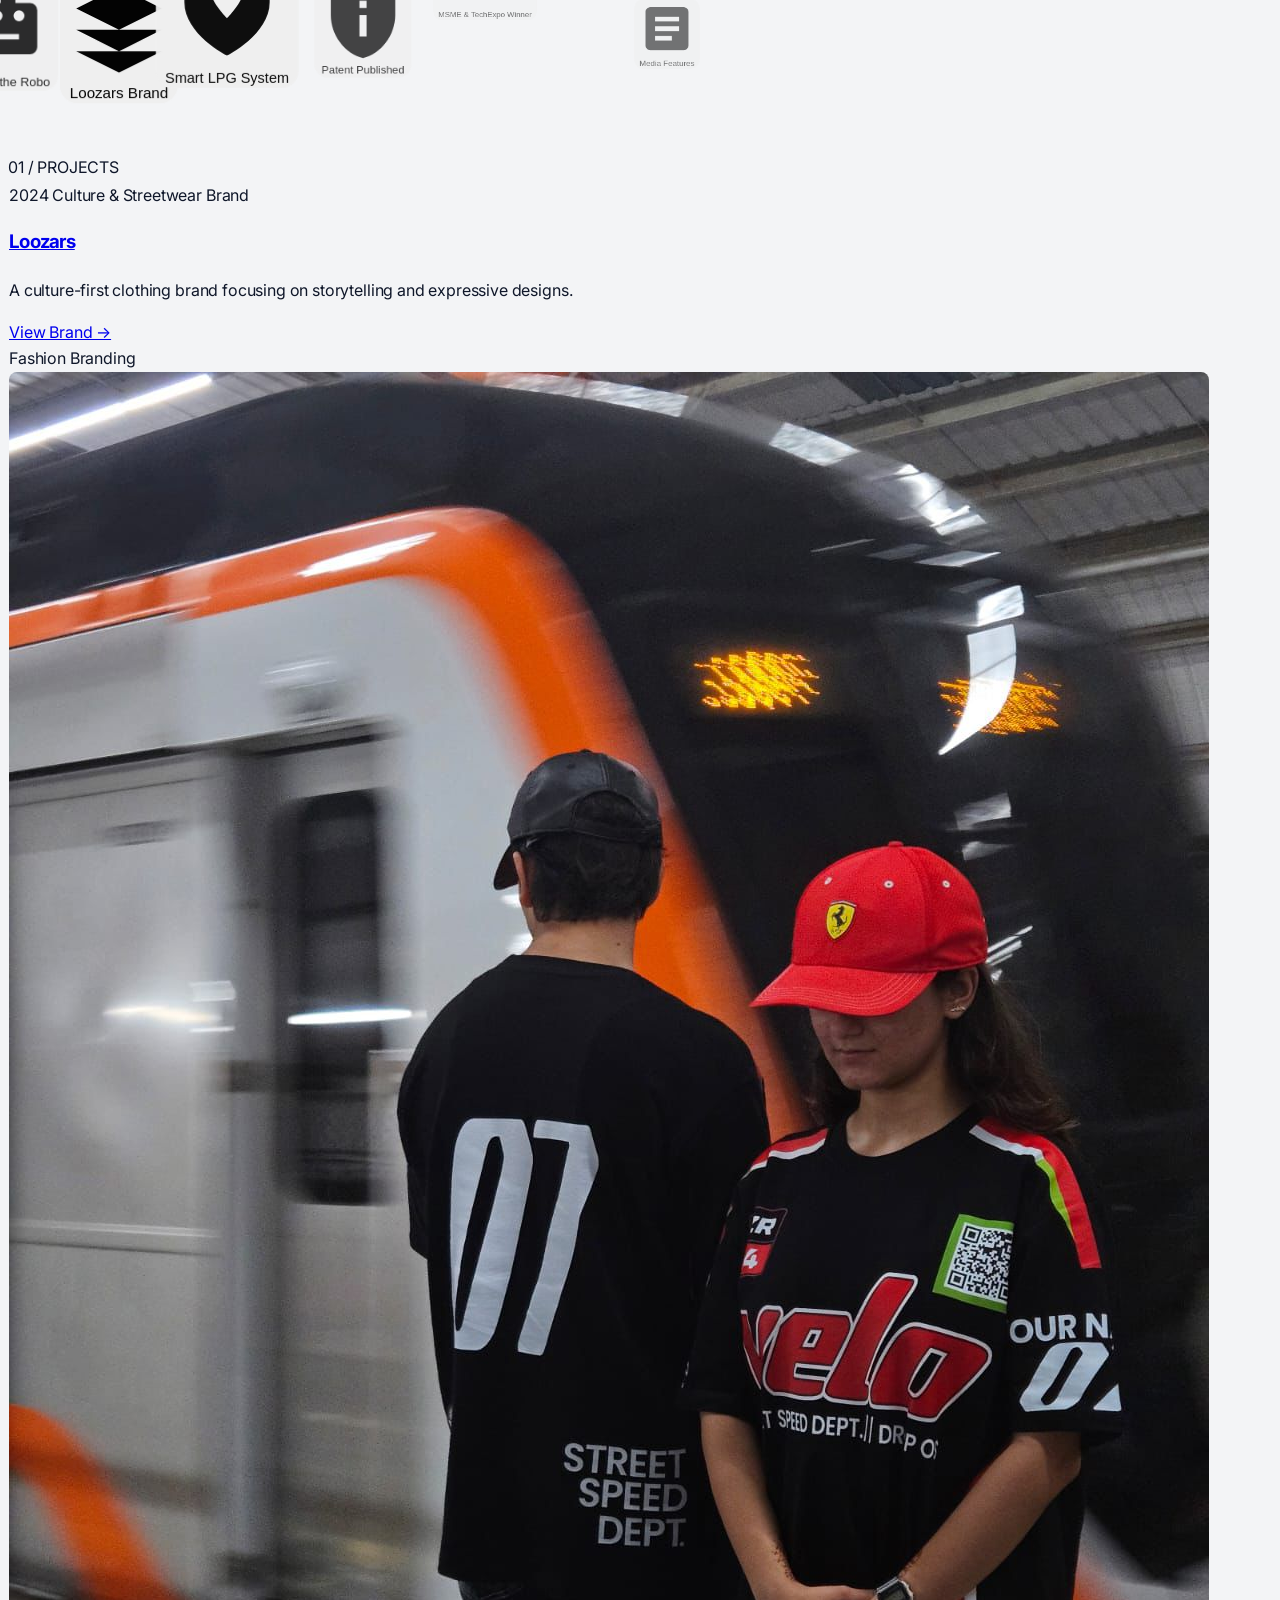
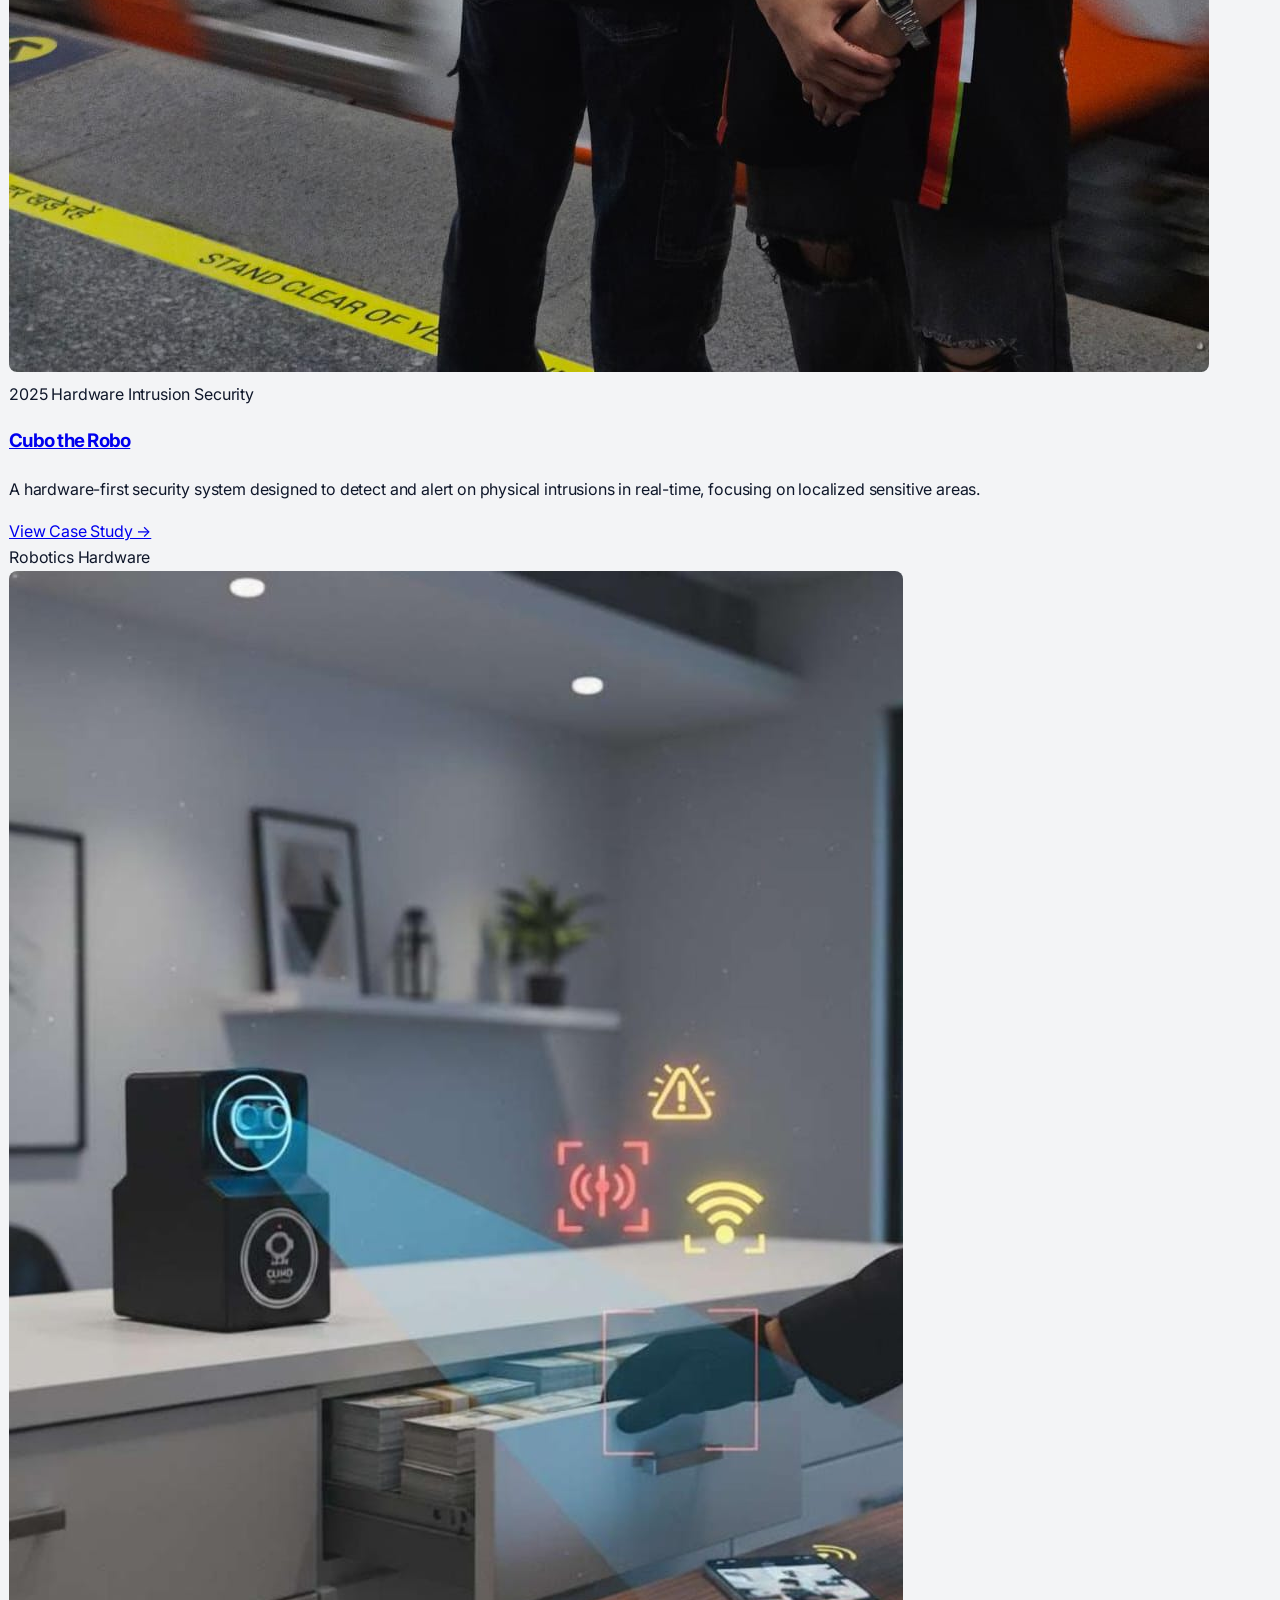
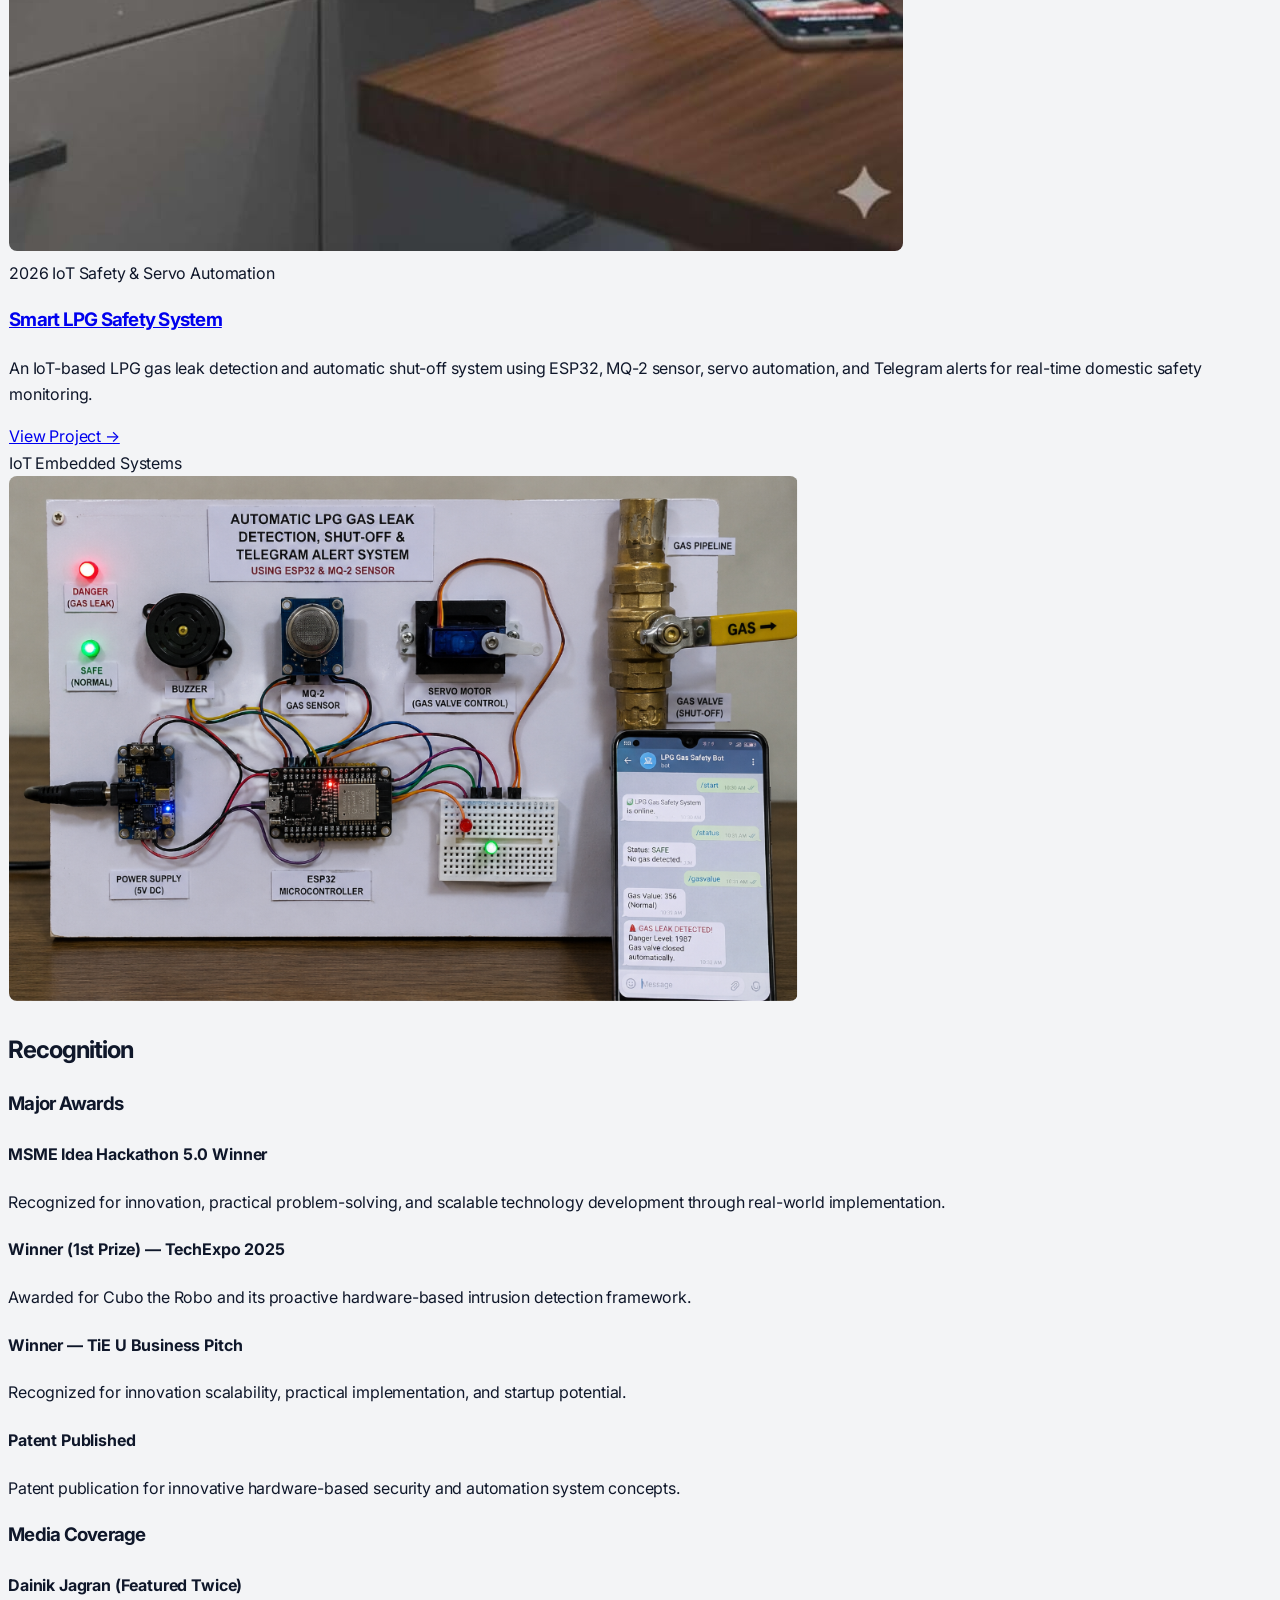
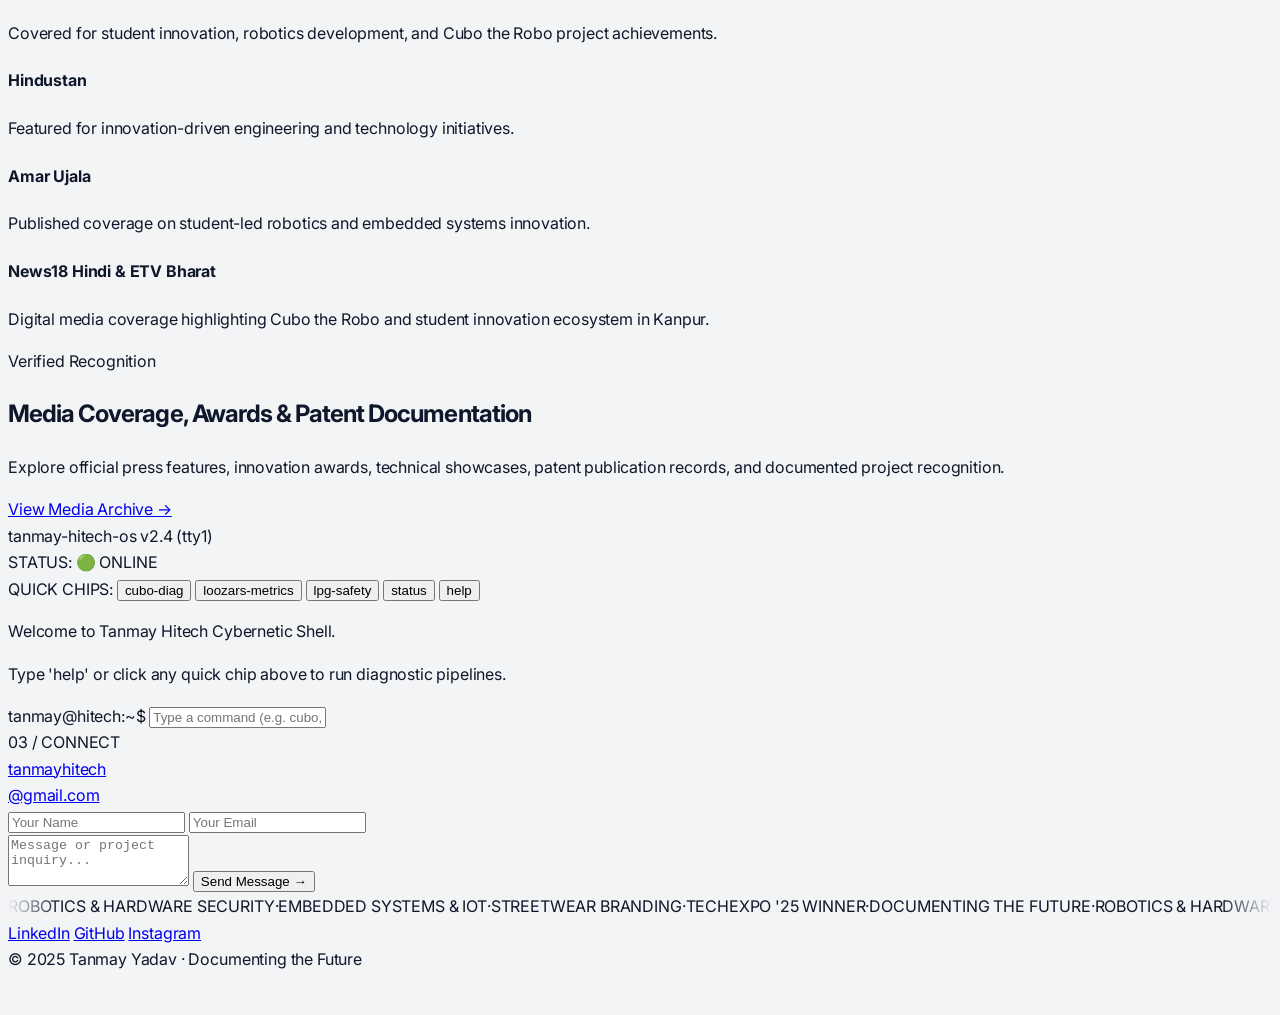
==== commit 7390b2b8: "Content: Restore exact unified intro paragraph across mobile and desktop" ====
--- a/index.html
+++ b/index.html
@@ -205,11 +205,11 @@
     <div class="max-w-screen-xl mx-auto px-8 md:px-16 lg:px-24">
       
       <!-- Hero Section -->
-      <section class="min-h-screen flex flex-col justify-center py-24 sm:py-32 reveal">
+      <section class="min-h-screen flex flex-col justify-center pt-20 pb-16 sm:py-32 reveal">
         <div class="max-w-5xl">
           <div class="flex flex-wrap items-center justify-between gap-4 mb-8 sm:mb-12">
-            <span class="inline-block text-[11px] font-mono font-bold uppercase tracking-[0.45em] text-slate-400 dark:text-slate-400">
-              Polymath · Student Innovator
+            <span class="inline-block text-[11px] font-mono font-bold uppercase tracking-[0.45em] text-slate-700 dark:text-slate-400">
+              POLYMATH · STUDENT INNOVATOR
             </span>
             <span id="live-ist-clock" class="text-slate-400 dark:text-slate-500 uppercase tracking-widest text-[10px] font-mono hidden sm:inline-block">NEW DELHI · IST</span>
           </div>
@@ -219,13 +219,7 @@
             <span class="block font-serif italic text-slate-500 dark:text-slate-400 font-normal text-2xl sm:text-4xl md:text-5xl tracking-normal mt-6 sm:mt-8">aka Tanmay Hitech</span>
           </h1>
 
-          <!-- Mobile Intro Paragraph (Exact Match to User Reference Layout) -->
-          <p class="block sm:hidden text-xl text-slate-600 dark:text-slate-300 font-light leading-relaxed max-w-xl mb-10">
-            Student at <span class="text-slate-900 dark:text-white font-bold">Allenhouse Business School, Kanpur</span> building real-world tech solutions through <span class="text-slate-900 dark:text-white font-bold italic underline decoration-slate-300 dark:decoration-slate-700 underline-offset-8">documentation and evidence.</span>
-          </p>
-
-          <!-- Desktop Intro Paragraph -->
-          <p class="hidden sm:block text-2xl text-slate-600 dark:text-slate-300 font-light leading-relaxed max-w-3xl mb-16">
+          <p class="text-xl sm:text-2xl text-slate-600 dark:text-slate-300 font-light leading-relaxed max-w-3xl mb-10 sm:mb-16">
             <span class="text-slate-900 dark:text-white font-semibold">Tanmay Yadav</span>, also known online as <span class="text-slate-900 dark:text-white font-semibold">Tanmay Hitech</span>, is a Computer Applications student at <span class="text-slate-900 dark:text-white font-semibold">Allenhouse Business School, Kanpur</span> building software, hardware, and entrepreneurial projects backed by <span class="text-slate-900 dark:text-white font-semibold italic underline decoration-slate-300 dark:decoration-slate-700 underline-offset-8">documentation and real-world evidence.</span>
           </p>
 
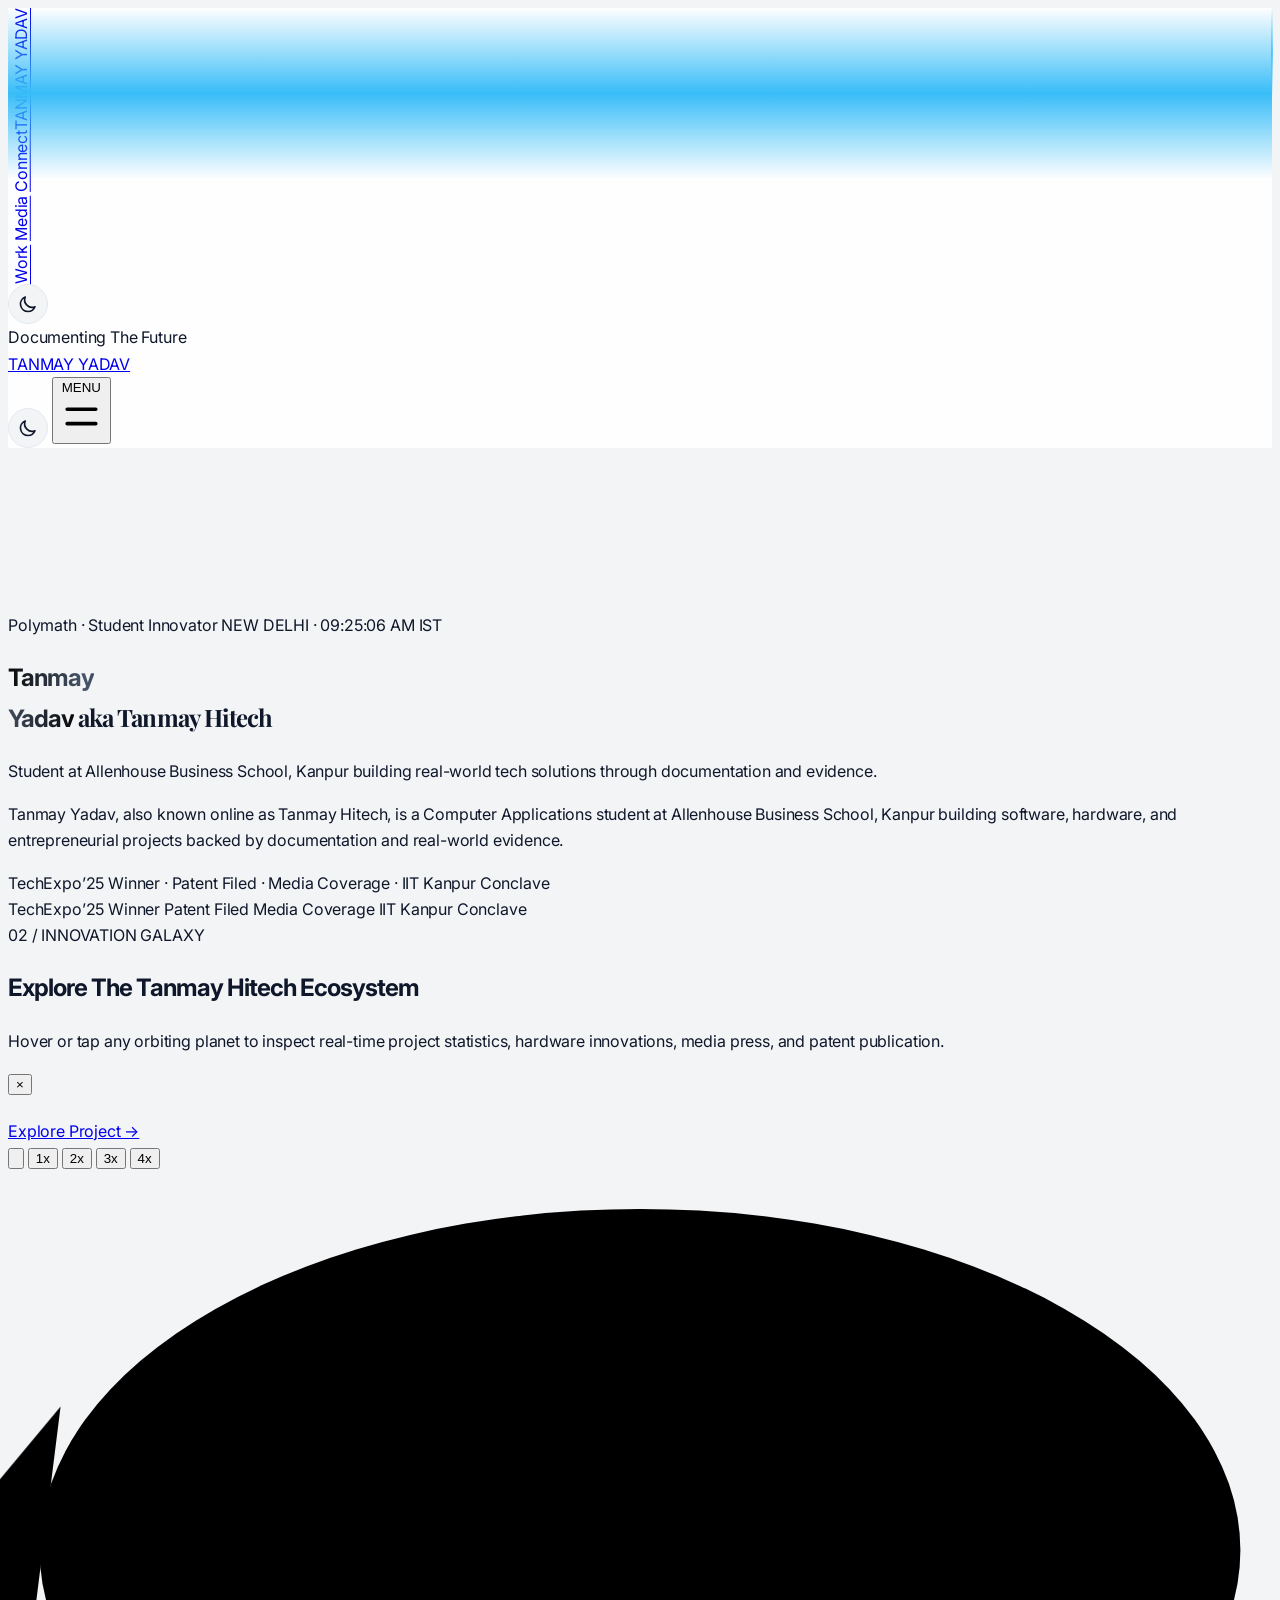
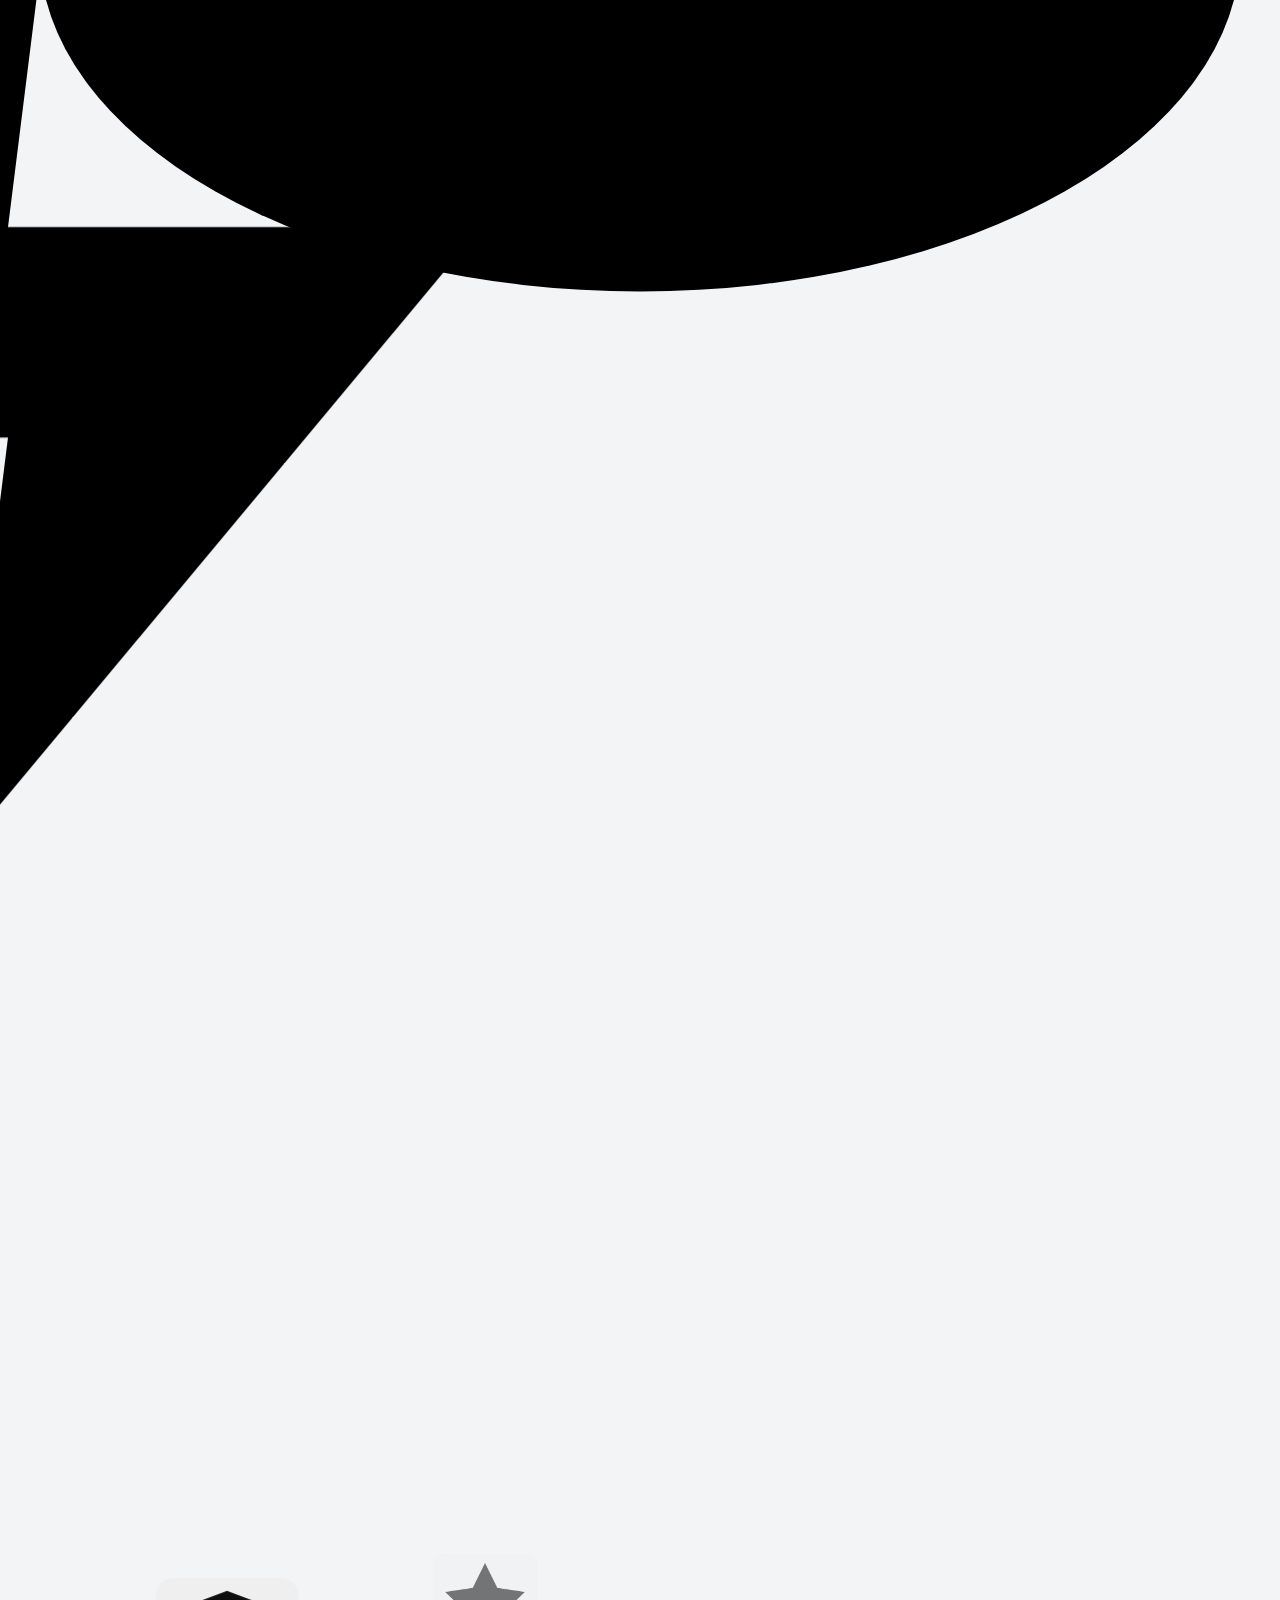
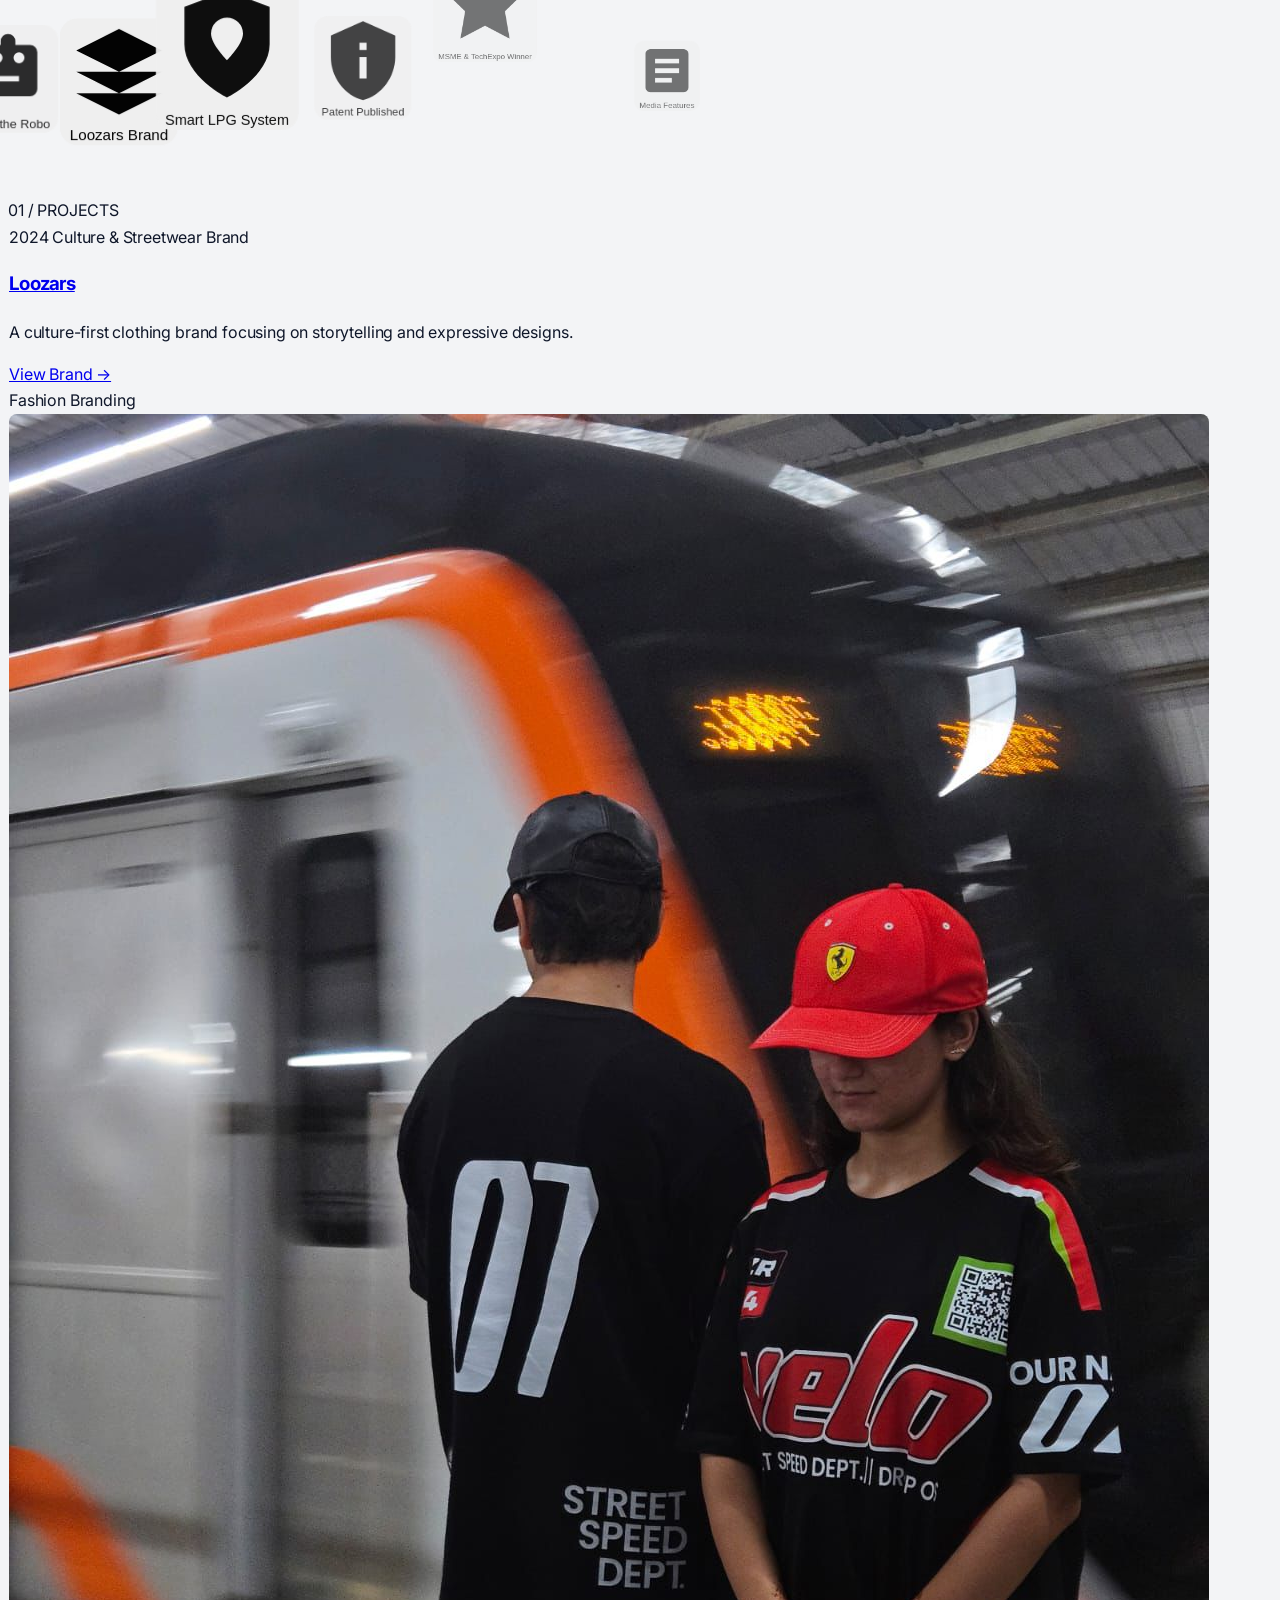
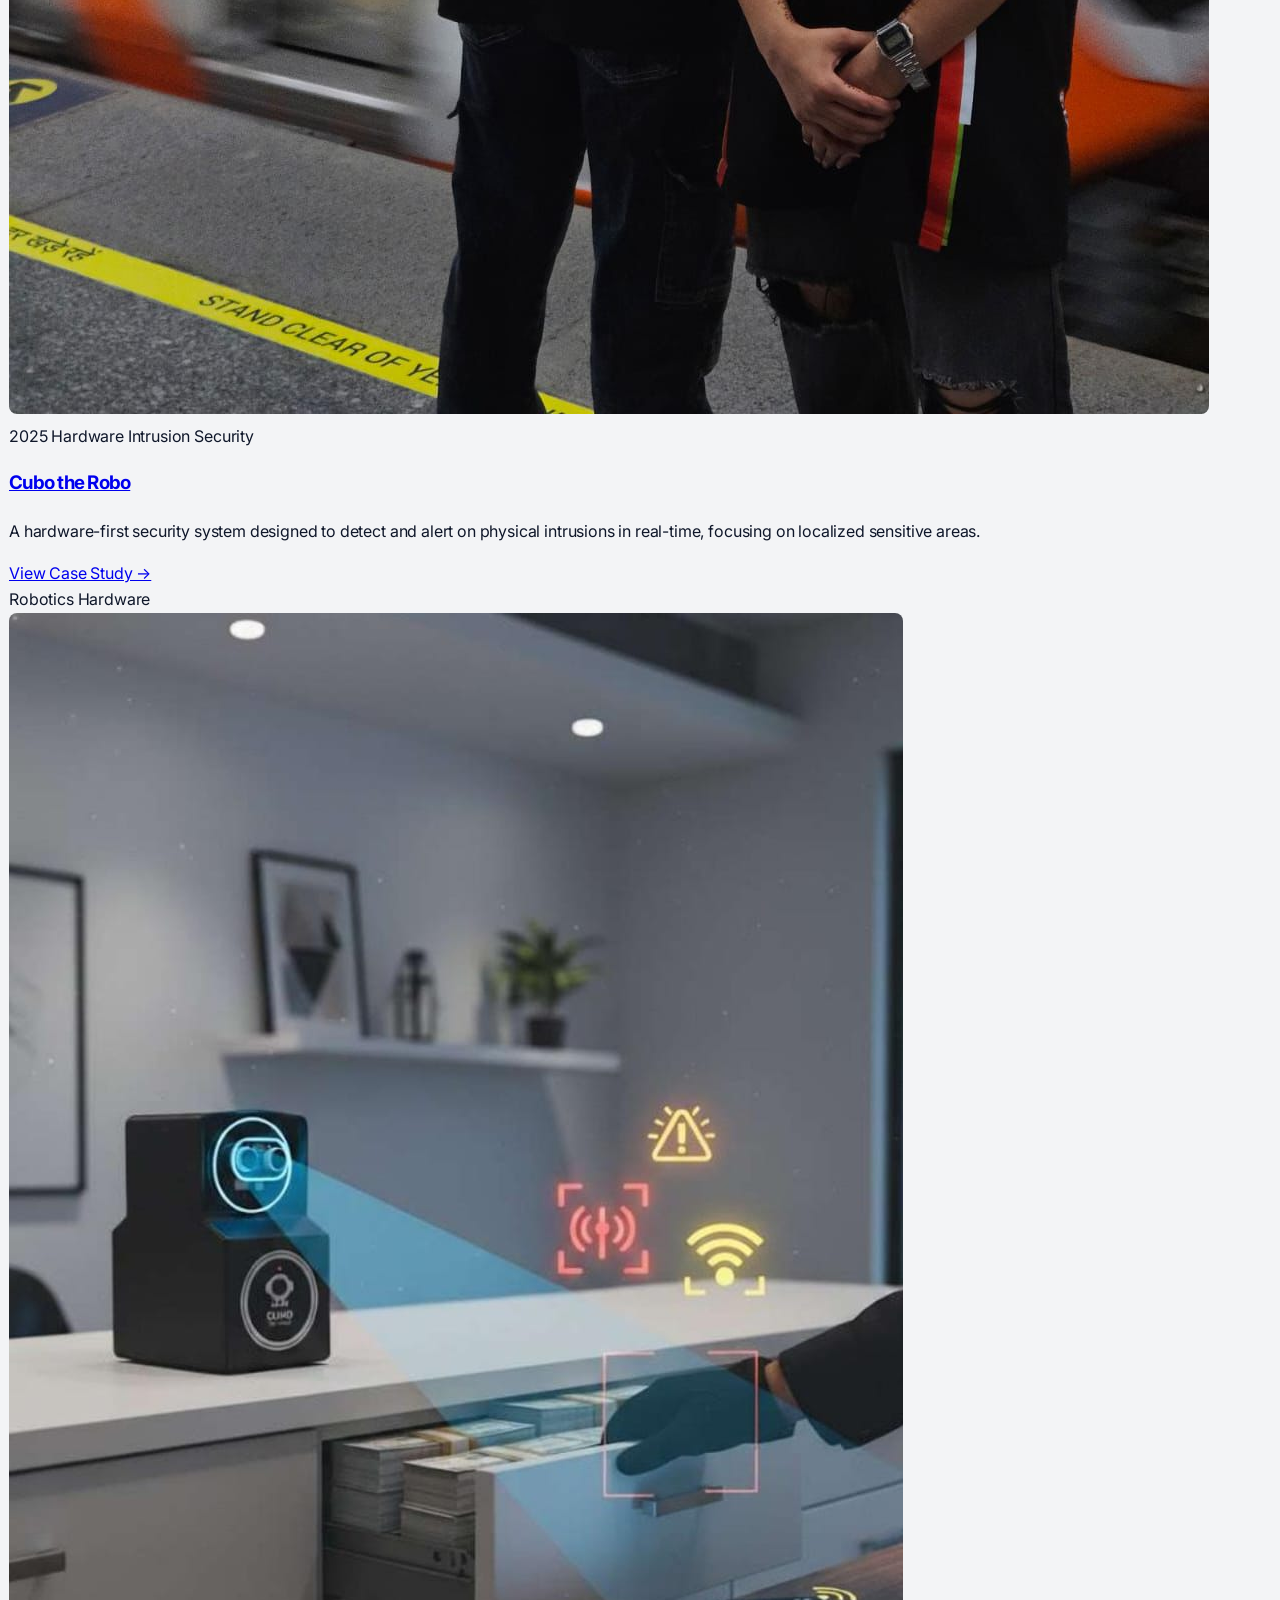
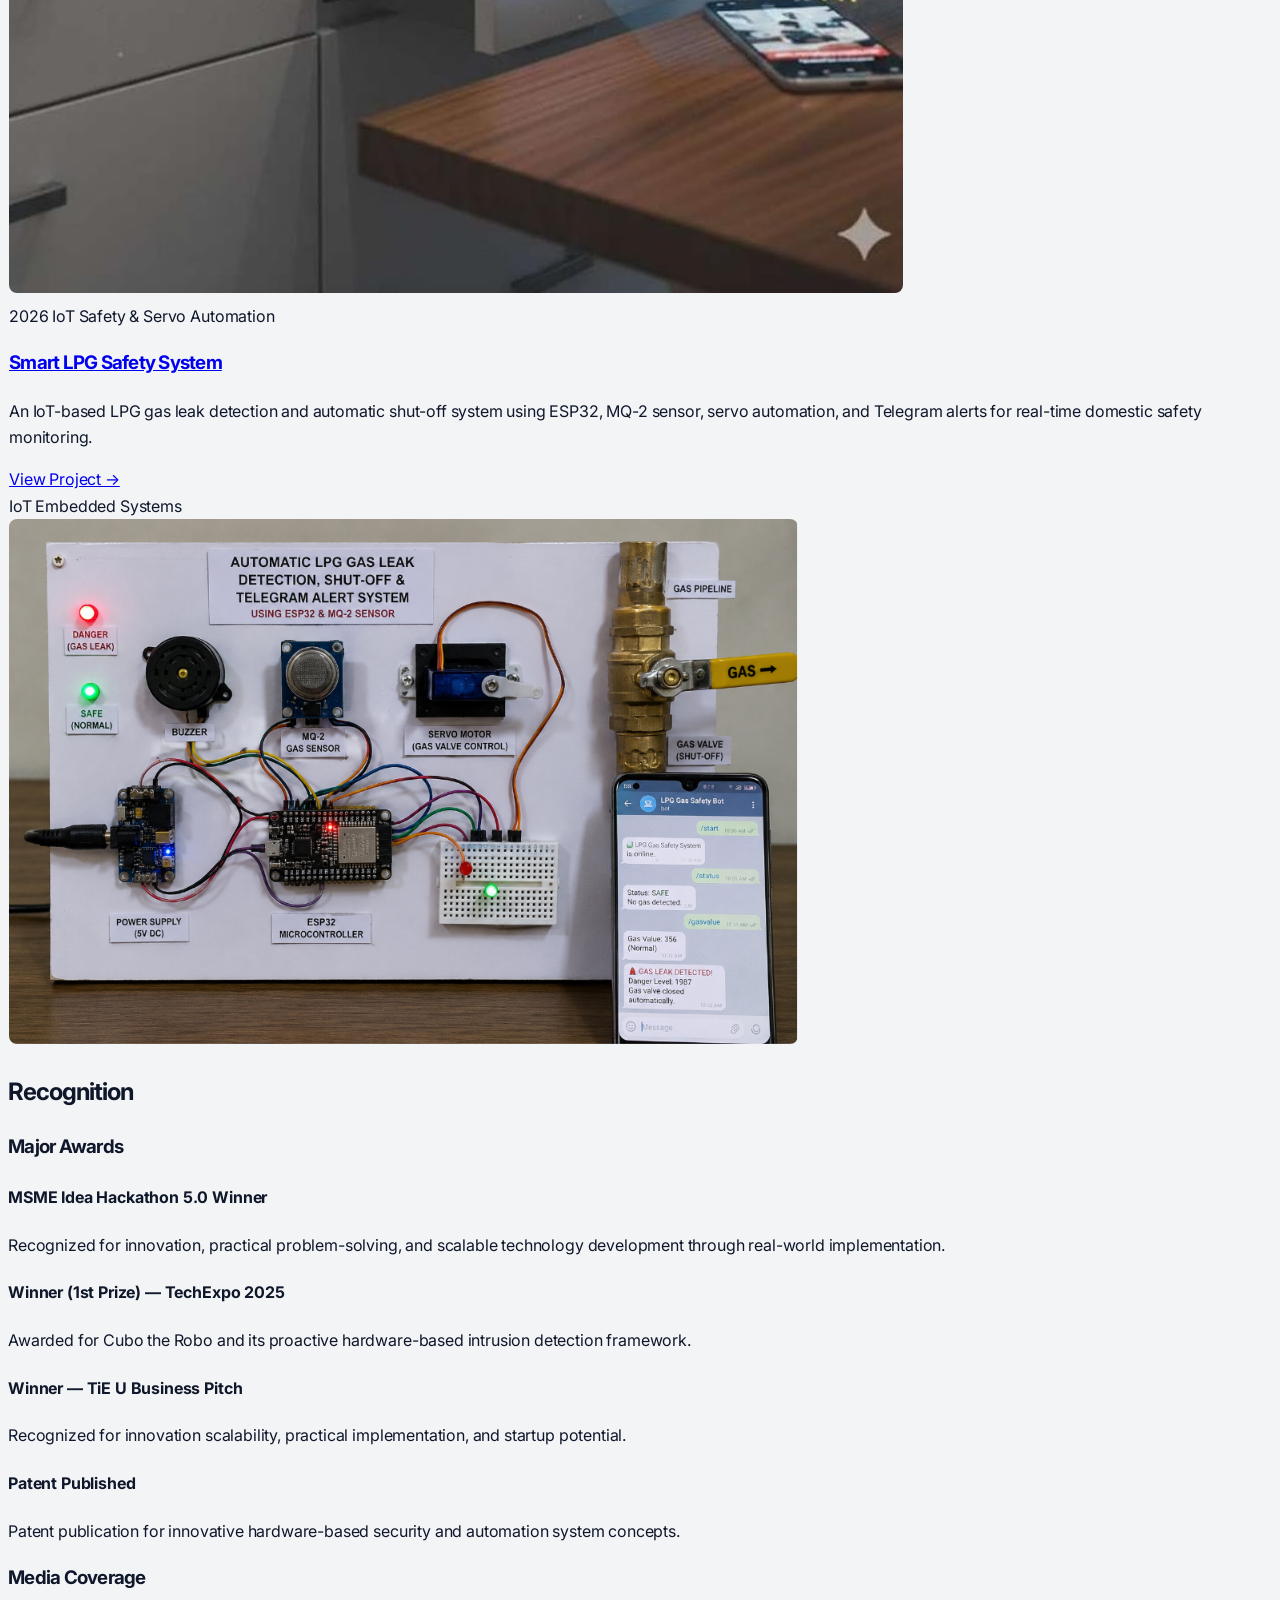
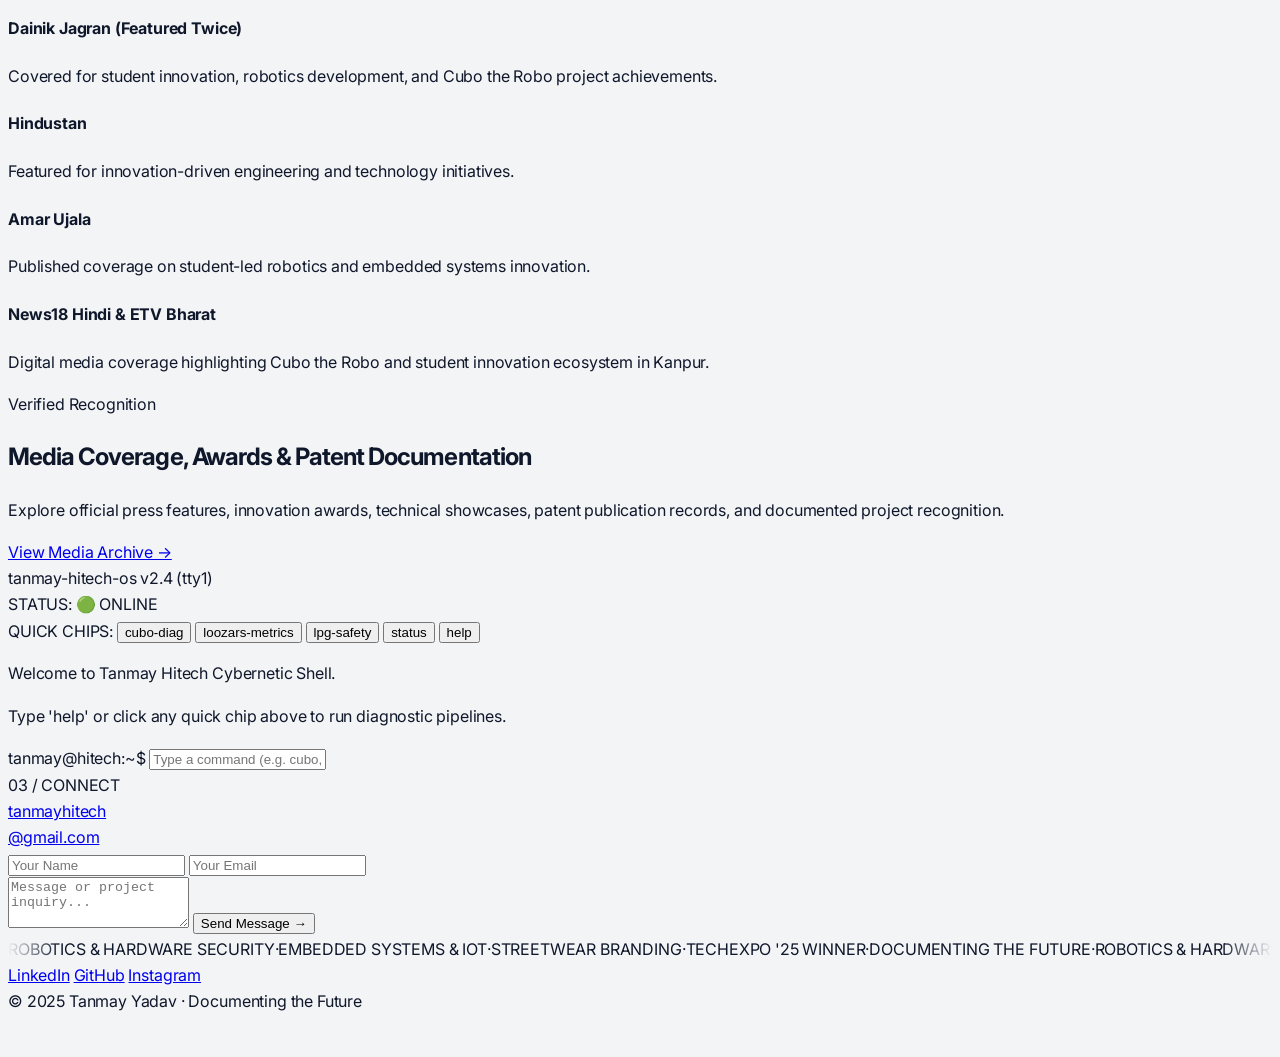
==== commit 07fd242c: "Undo: Revert to mobile intro paragraph matching reference screenshot" ====
--- a/index.html
+++ b/index.html
@@ -205,11 +205,11 @@
     <div class="max-w-screen-xl mx-auto px-8 md:px-16 lg:px-24">
       
       <!-- Hero Section -->
-      <section class="min-h-screen flex flex-col justify-center pt-20 pb-16 sm:py-32 reveal">
+      <section class="min-h-screen flex flex-col justify-center py-24 sm:py-32 reveal">
         <div class="max-w-5xl">
           <div class="flex flex-wrap items-center justify-between gap-4 mb-8 sm:mb-12">
-            <span class="inline-block text-[11px] font-mono font-bold uppercase tracking-[0.45em] text-slate-700 dark:text-slate-400">
-              POLYMATH · STUDENT INNOVATOR
+            <span class="inline-block text-[11px] font-mono font-bold uppercase tracking-[0.45em] text-slate-400 dark:text-slate-400">
+              Polymath · Student Innovator
             </span>
             <span id="live-ist-clock" class="text-slate-400 dark:text-slate-500 uppercase tracking-widest text-[10px] font-mono hidden sm:inline-block">NEW DELHI · IST</span>
           </div>
@@ -219,7 +219,13 @@
             <span class="block font-serif italic text-slate-500 dark:text-slate-400 font-normal text-2xl sm:text-4xl md:text-5xl tracking-normal mt-6 sm:mt-8">aka Tanmay Hitech</span>
           </h1>
 
-          <p class="text-xl sm:text-2xl text-slate-600 dark:text-slate-300 font-light leading-relaxed max-w-3xl mb-10 sm:mb-16">
+          <!-- Mobile Intro Paragraph (Exact Match to User Reference Layout) -->
+          <p class="block sm:hidden text-xl text-slate-600 dark:text-slate-300 font-light leading-relaxed max-w-xl mb-10">
+            Student at <span class="text-slate-900 dark:text-white font-bold">Allenhouse Business School, Kanpur</span> building real-world tech solutions through <span class="text-slate-900 dark:text-white font-bold italic underline decoration-slate-300 dark:decoration-slate-700 underline-offset-8">documentation and evidence.</span>
+          </p>
+
+          <!-- Desktop Intro Paragraph -->
+          <p class="hidden sm:block text-2xl text-slate-600 dark:text-slate-300 font-light leading-relaxed max-w-3xl mb-16">
             <span class="text-slate-900 dark:text-white font-semibold">Tanmay Yadav</span>, also known online as <span class="text-slate-900 dark:text-white font-semibold">Tanmay Hitech</span>, is a Computer Applications student at <span class="text-slate-900 dark:text-white font-semibold">Allenhouse Business School, Kanpur</span> building software, hardware, and entrepreneurial projects backed by <span class="text-slate-900 dark:text-white font-semibold italic underline decoration-slate-300 dark:decoration-slate-700 underline-offset-8">documentation and real-world evidence.</span>
           </p>
 
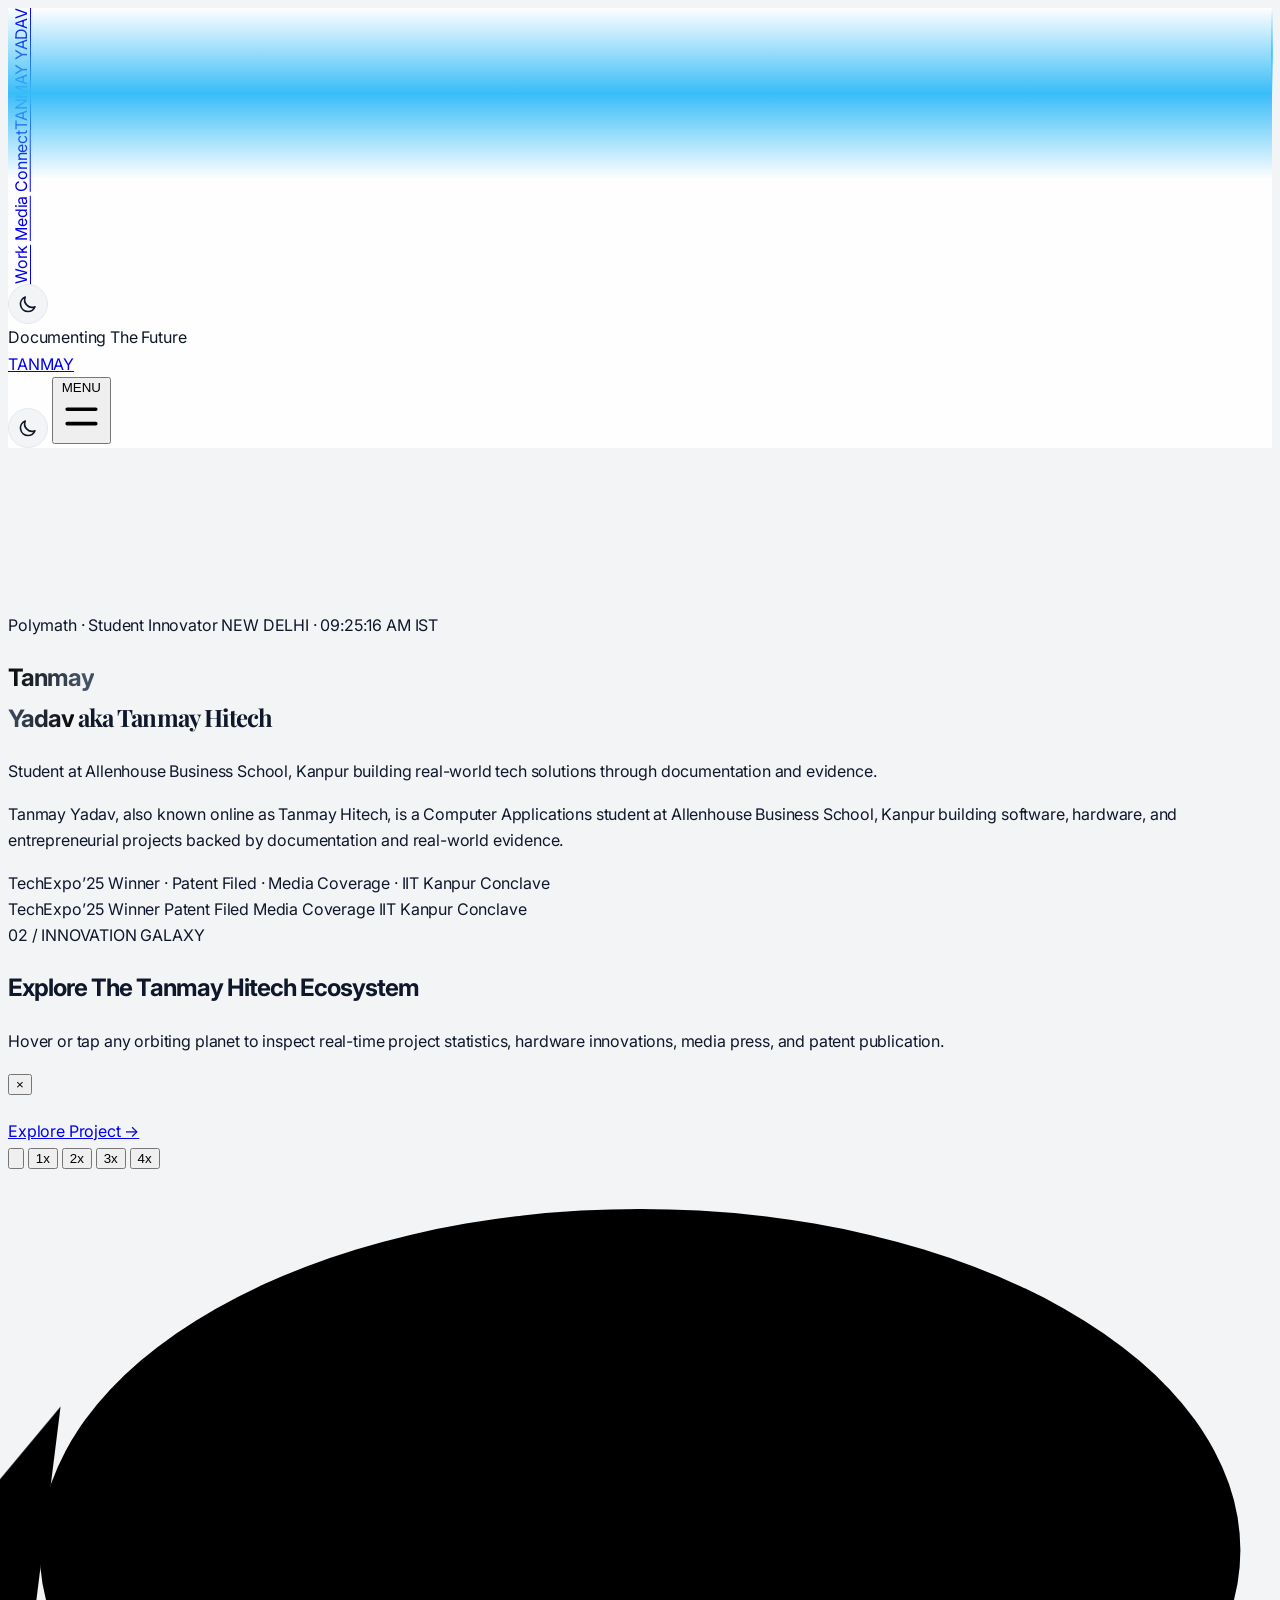
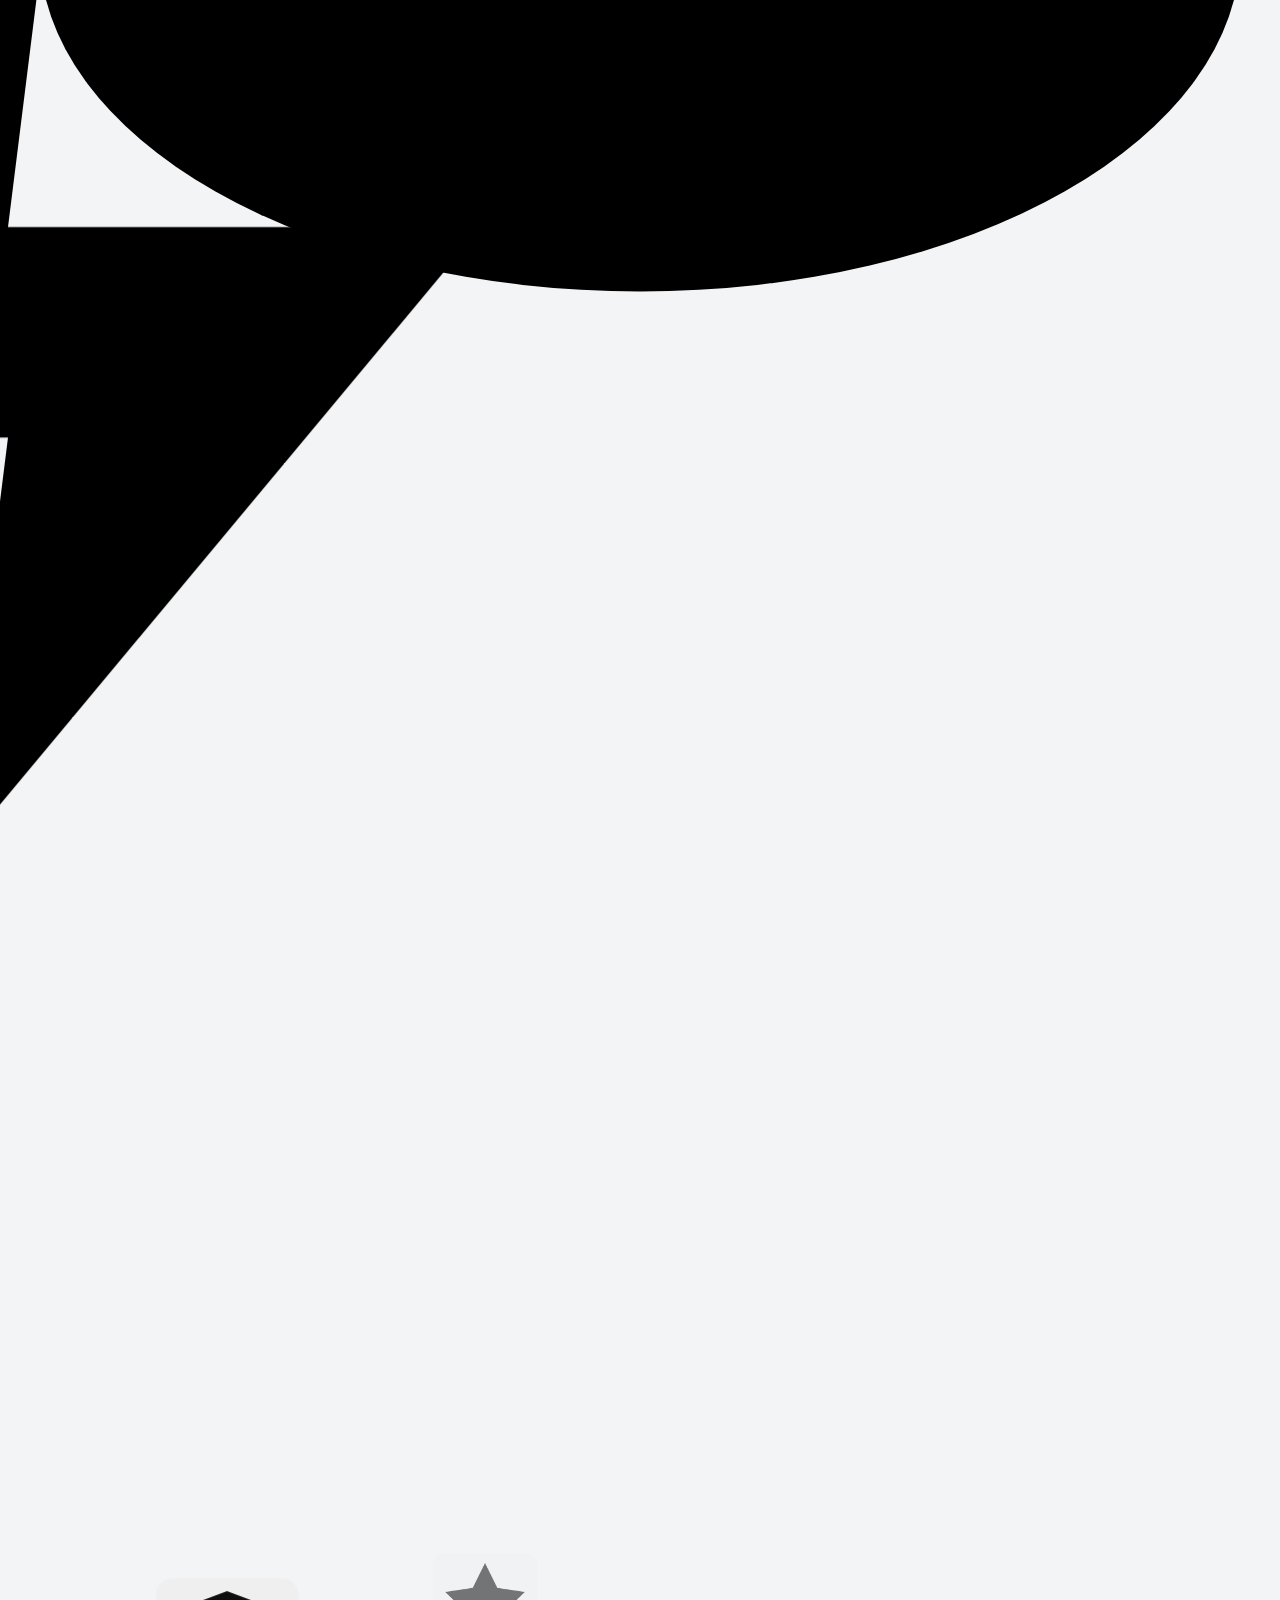
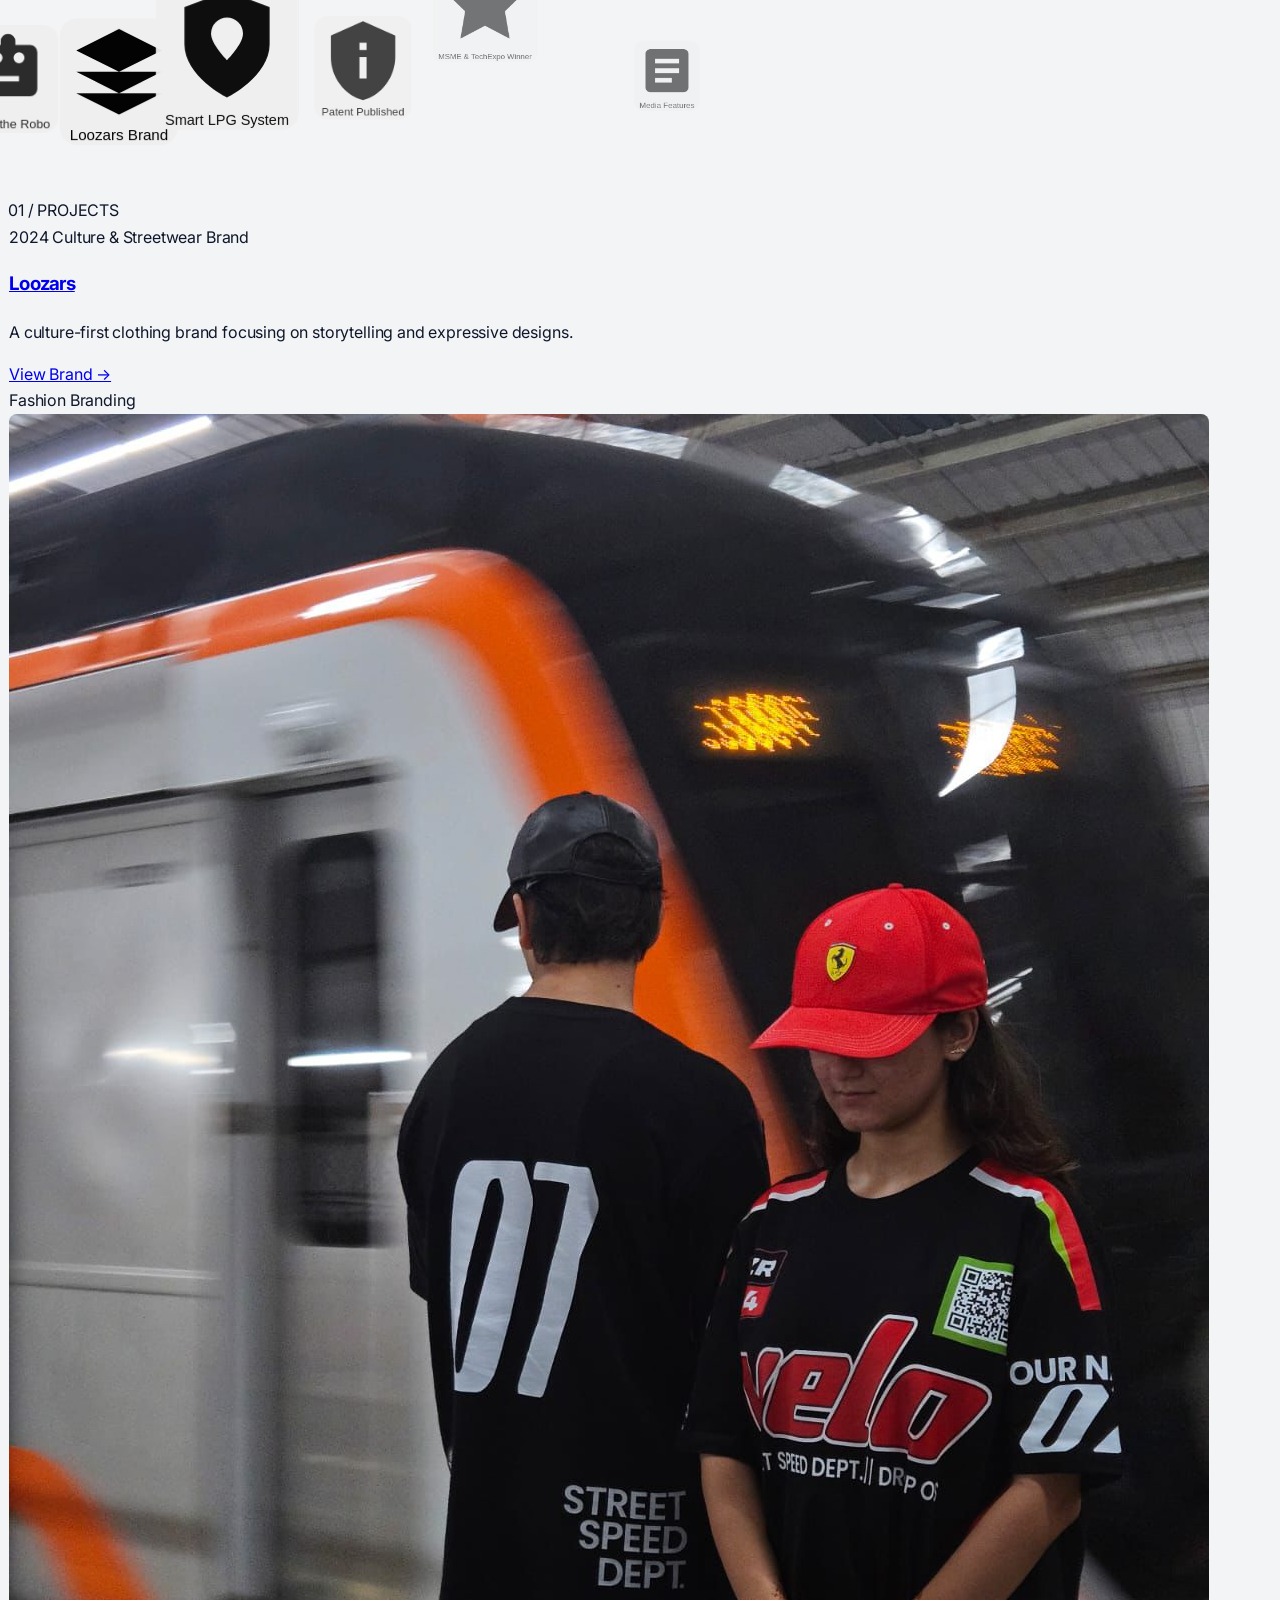
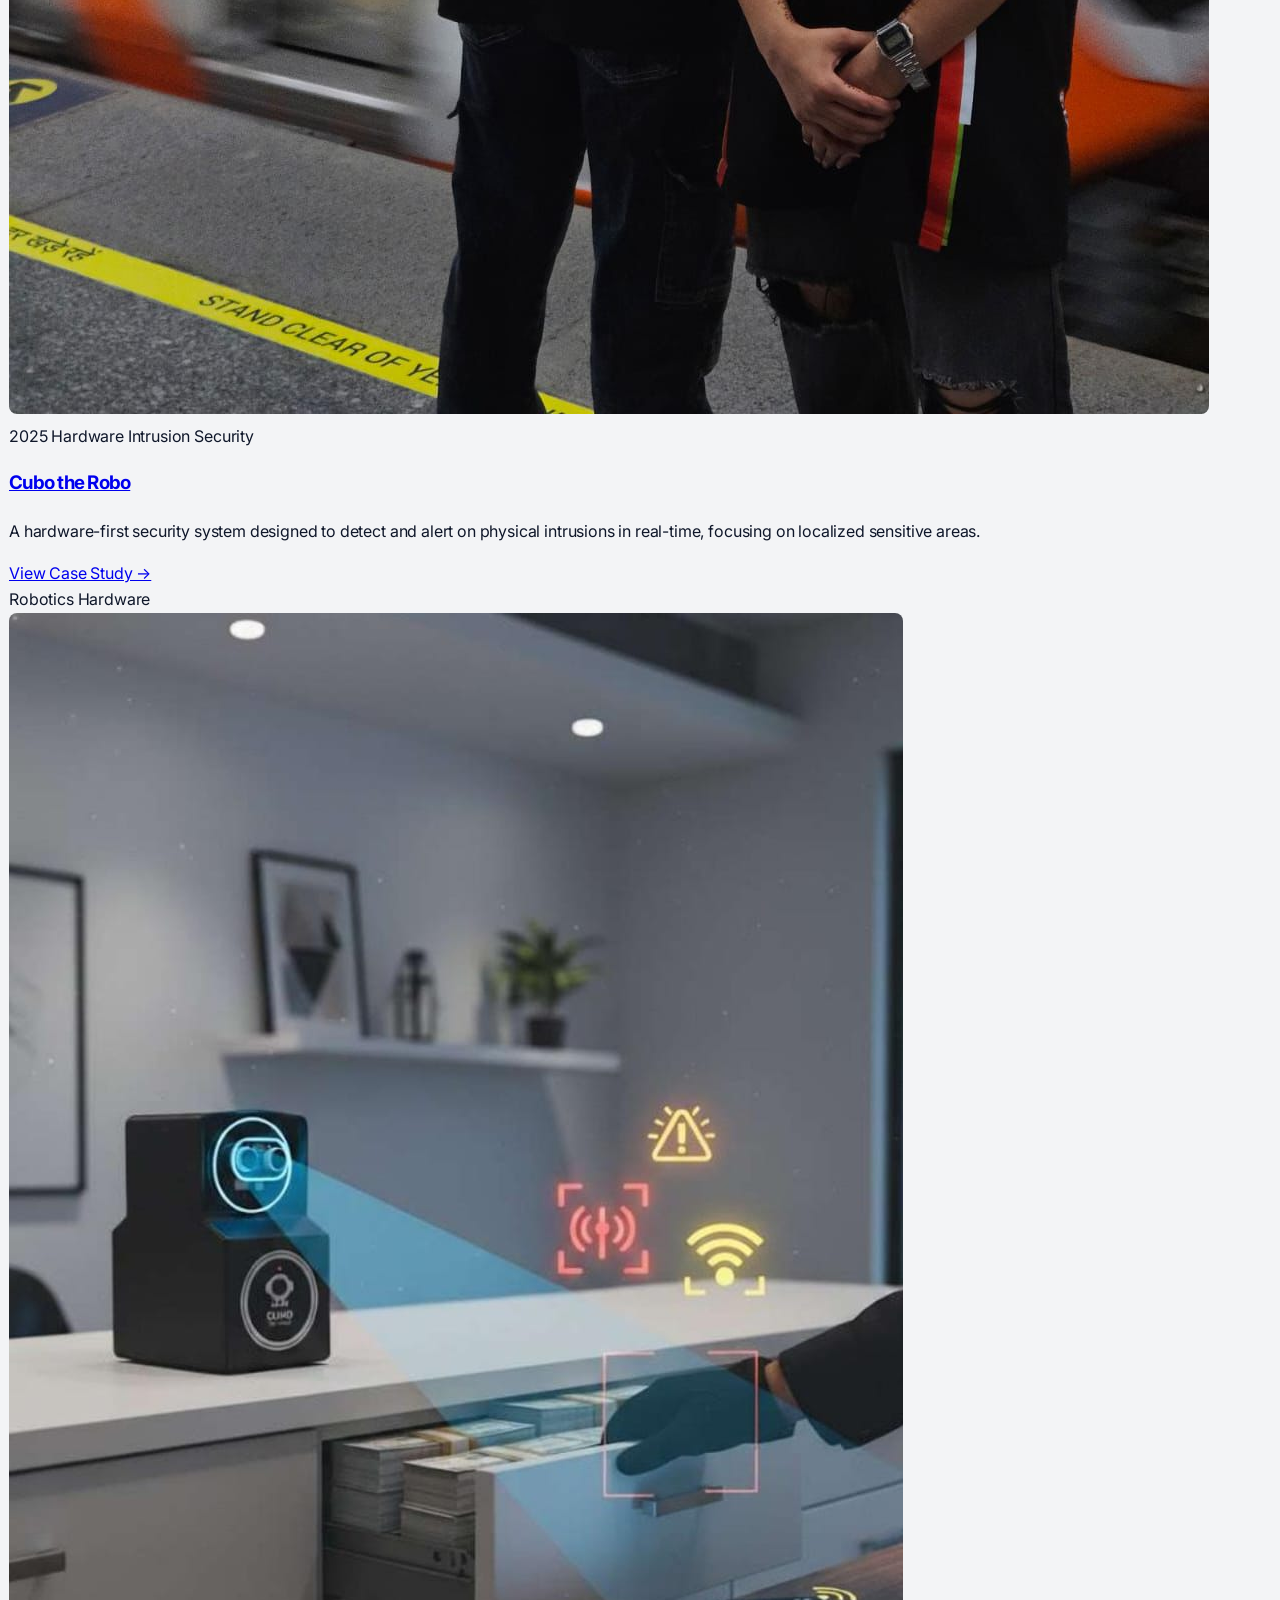
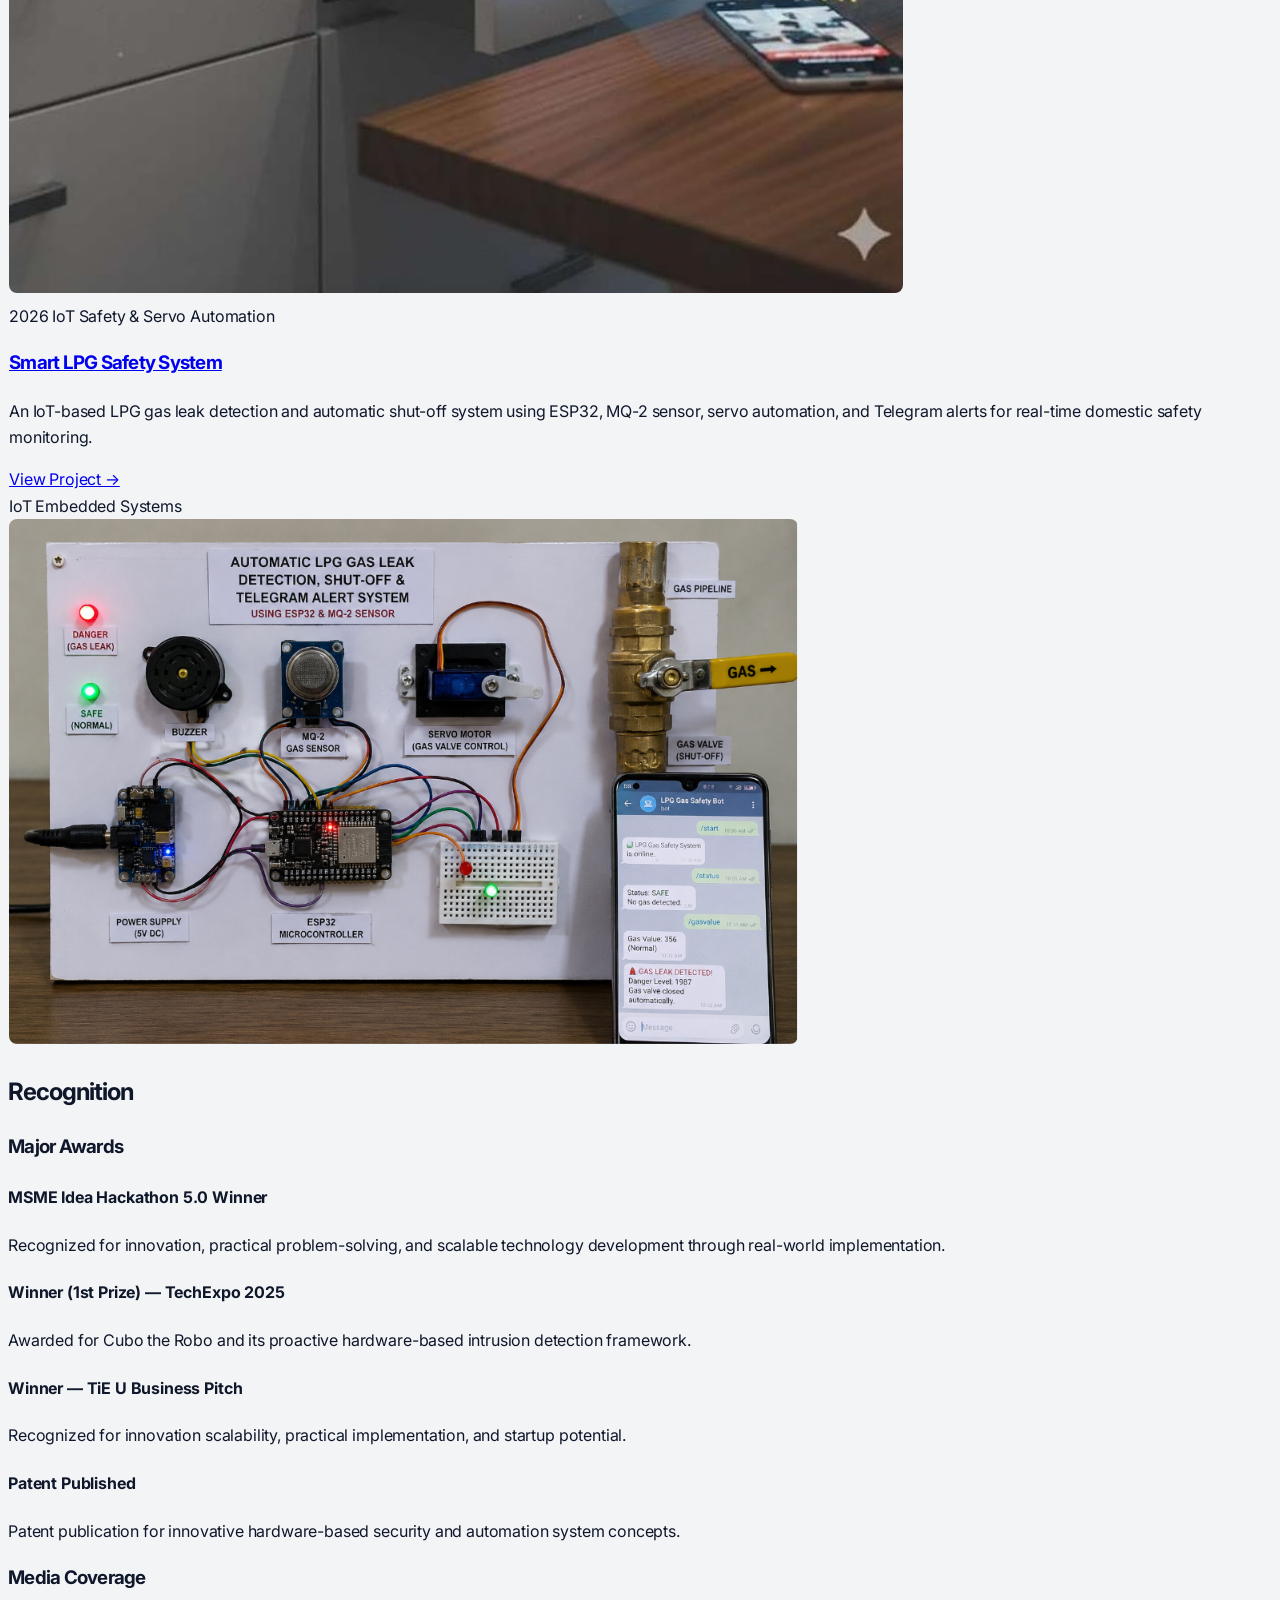
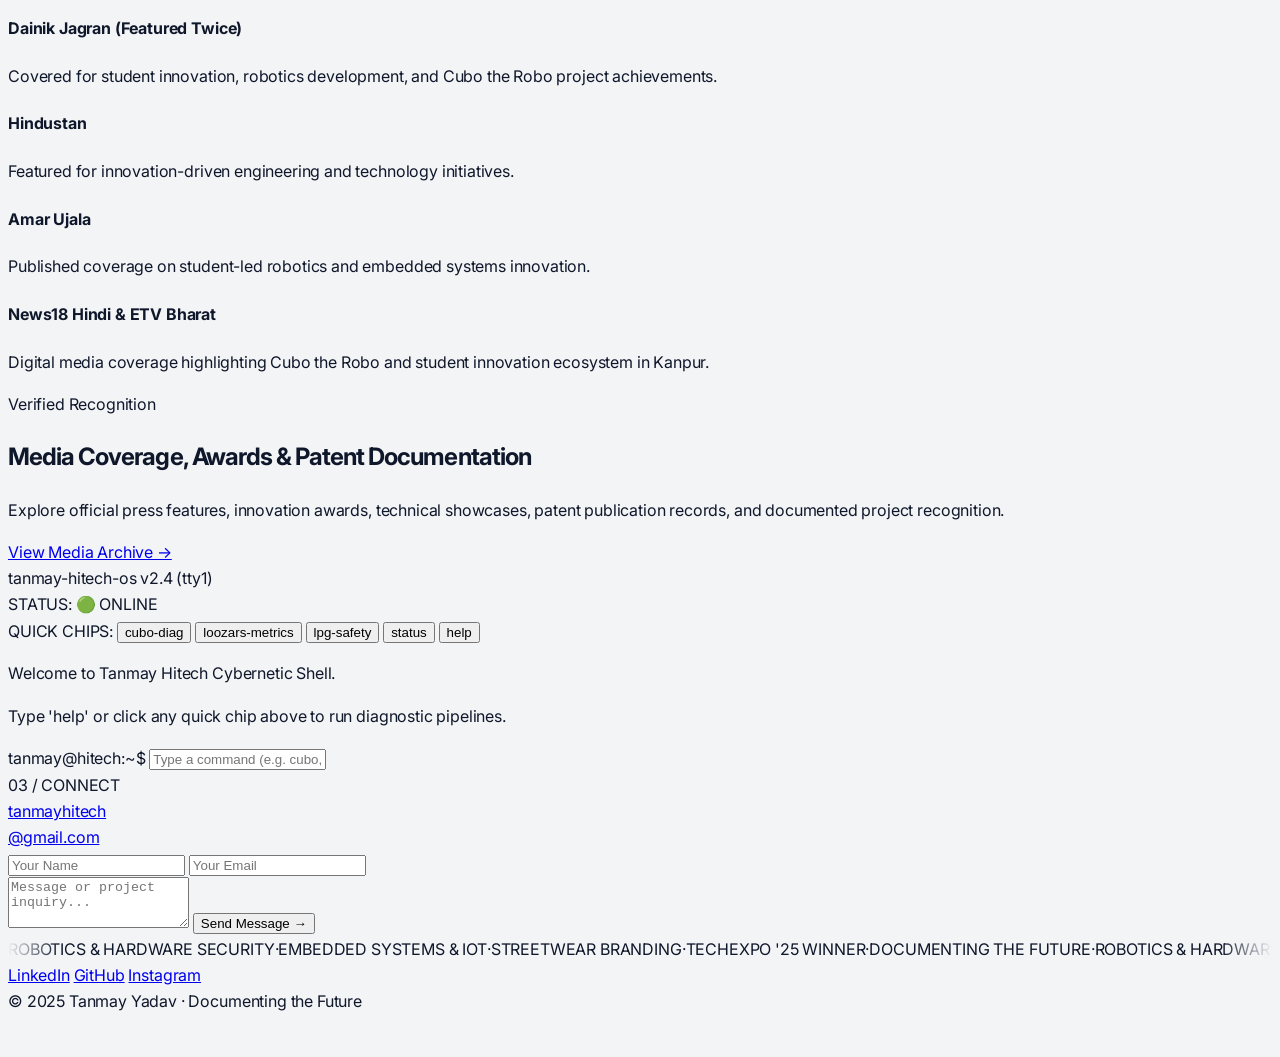
==== commit 72161730: "Style: Update mobile header brand navigation text to TANMAY" ====
--- a/index.html
+++ b/index.html
@@ -136,7 +136,7 @@
   <header class="lg:hidden fixed top-0 left-0 right-0 bg-white/85 dark:bg-slate-950/85 backdrop-blur-xl border-b border-slate-200/40 dark:border-slate-800/40 z-[200] transition-colors duration-300">
     <div class="flex items-center justify-between px-6 h-14">
       <a href="index.html" class="text-[11px] font-black uppercase tracking-[0.35em] text-slate-900 dark:text-white">
-        TANMAY YADAV
+        TANMAY
       </a>
       <div class="flex items-center gap-3">
         <button class="theme-toggle-btn" aria-label="Toggle Theme" title="Toggle Dark/Light Mode"></button>
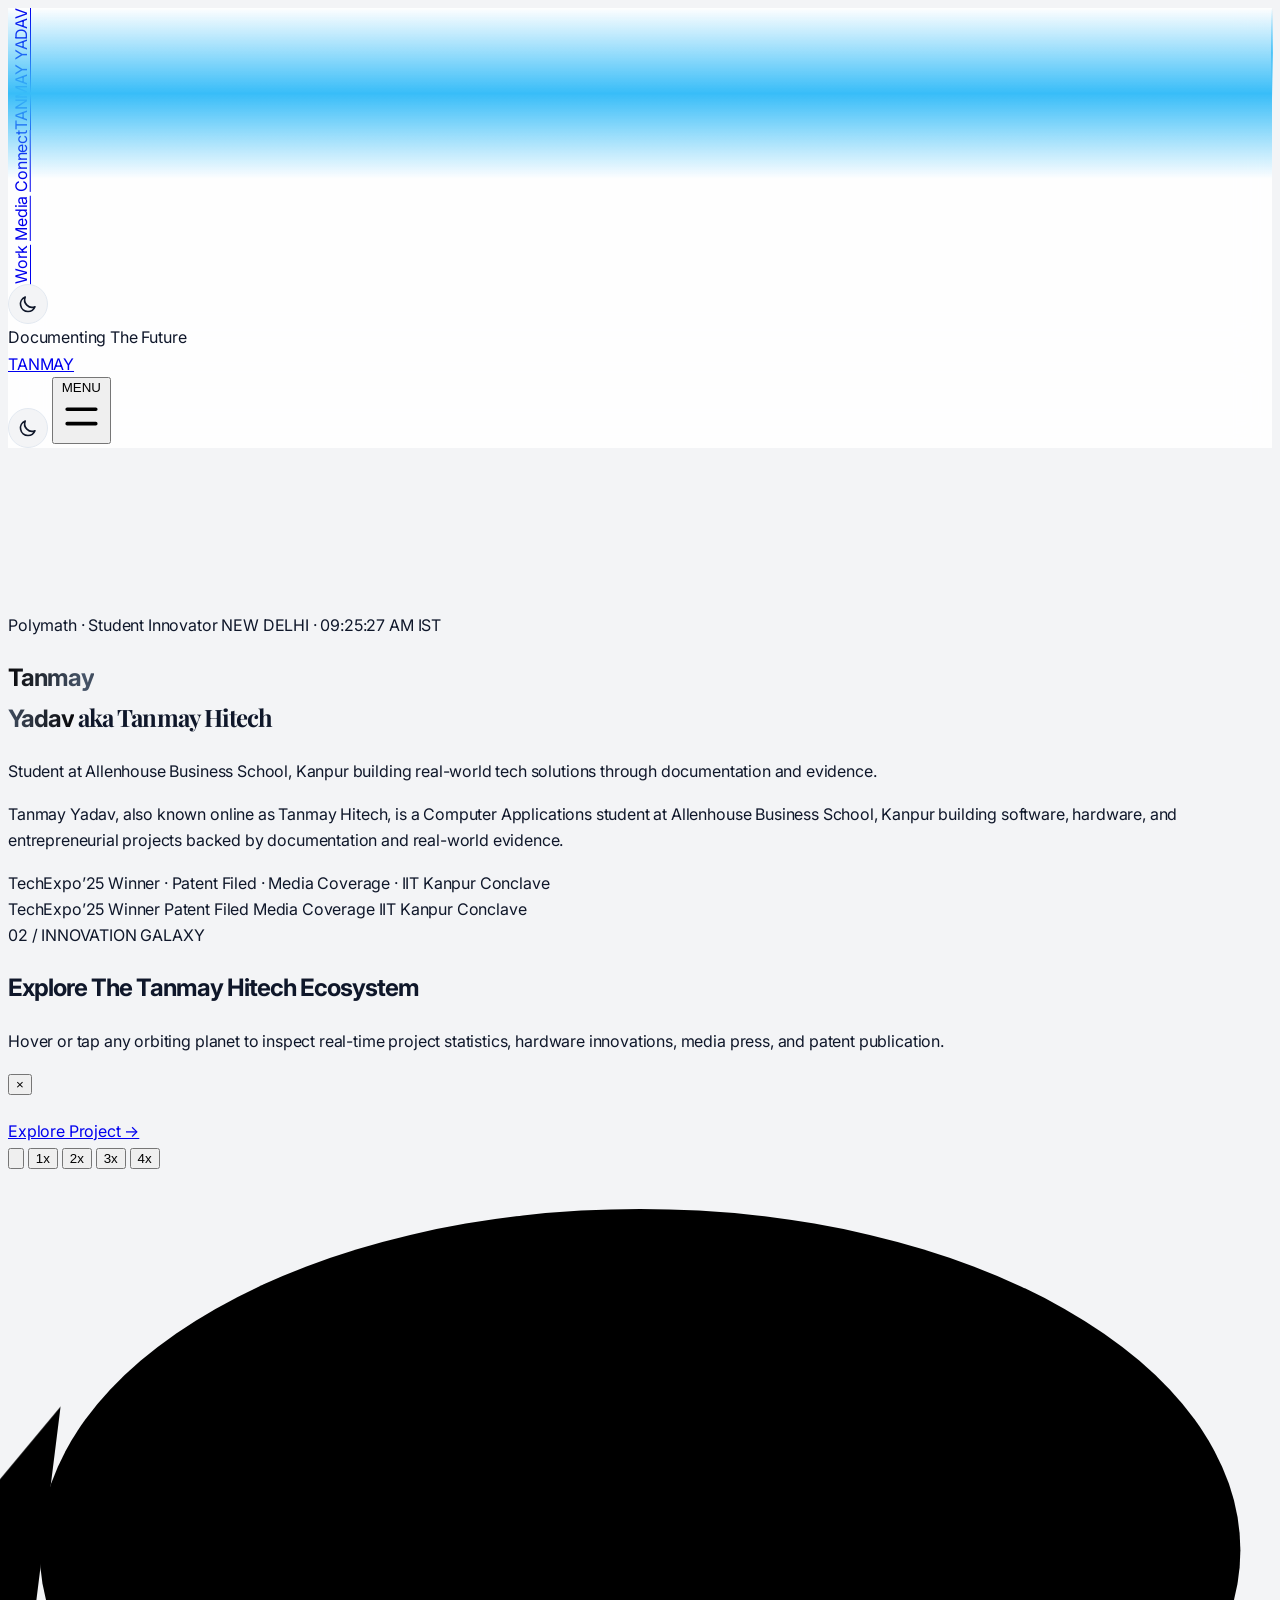
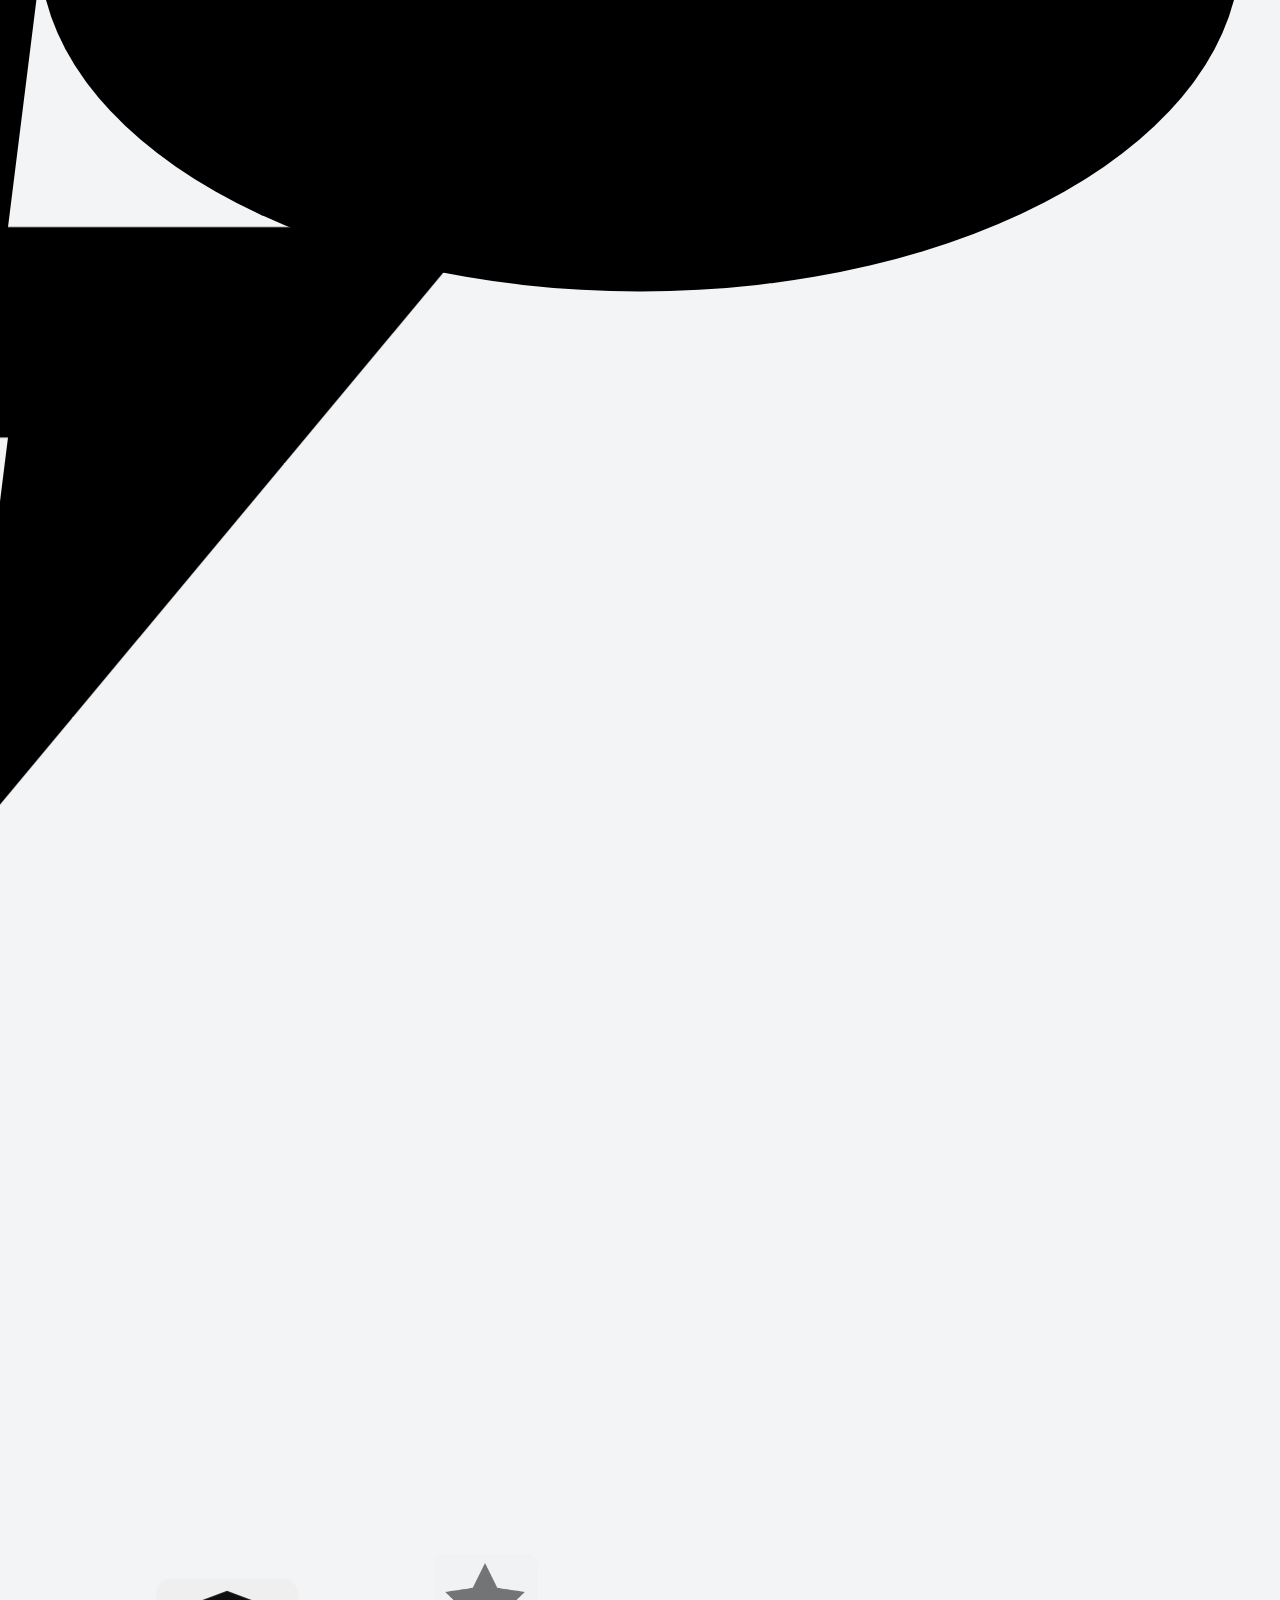
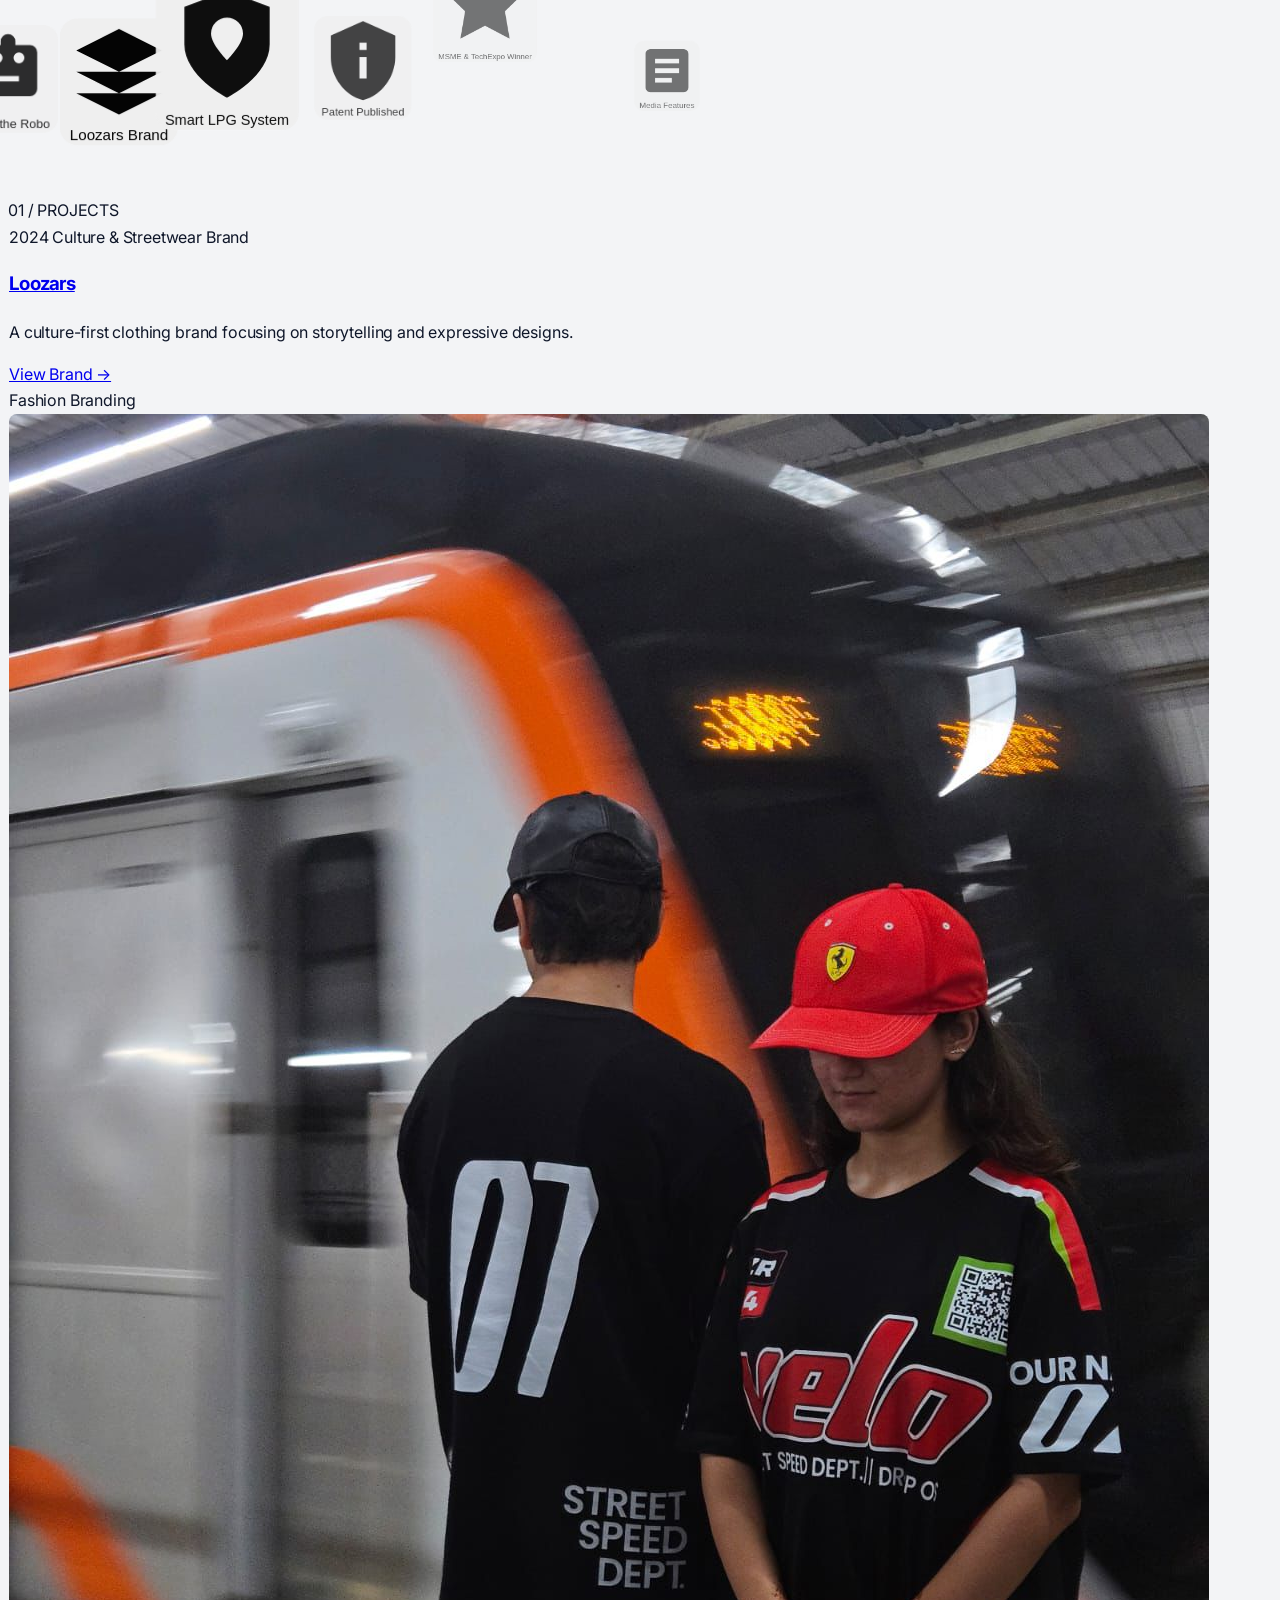
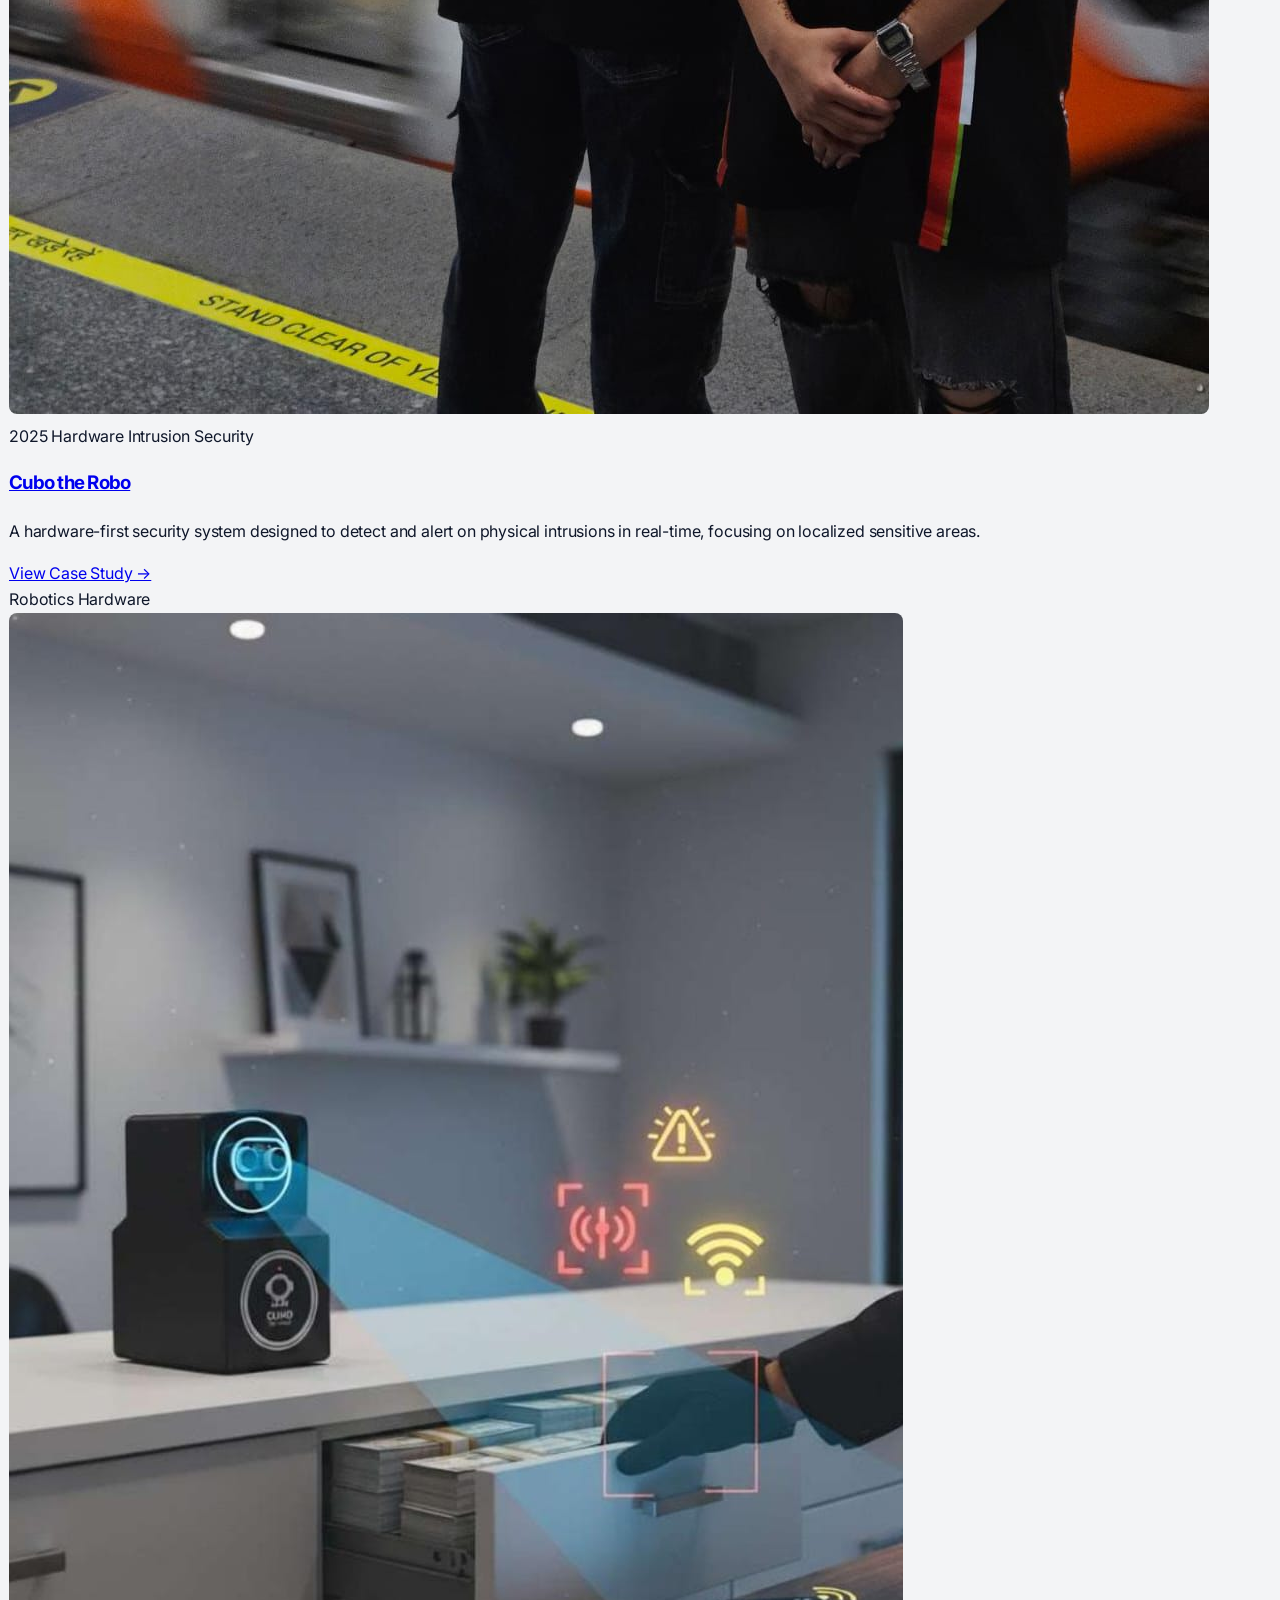
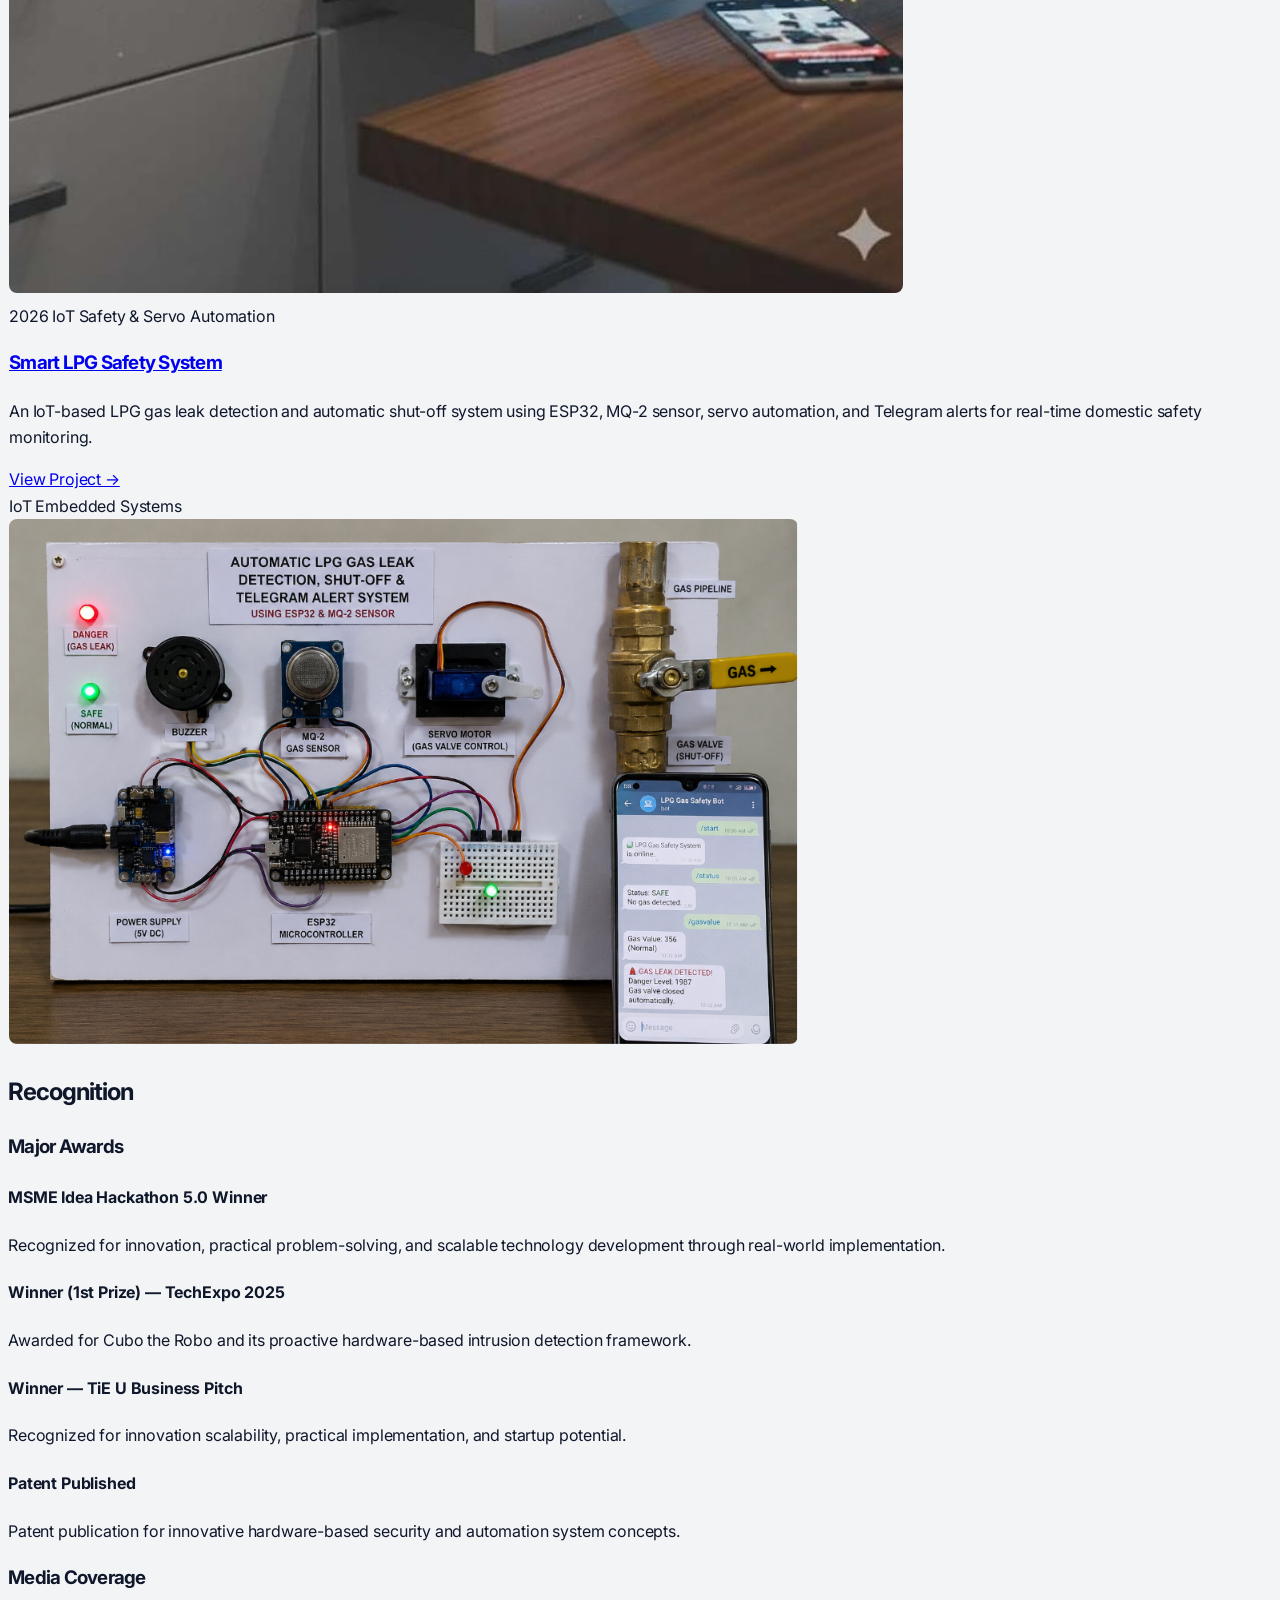
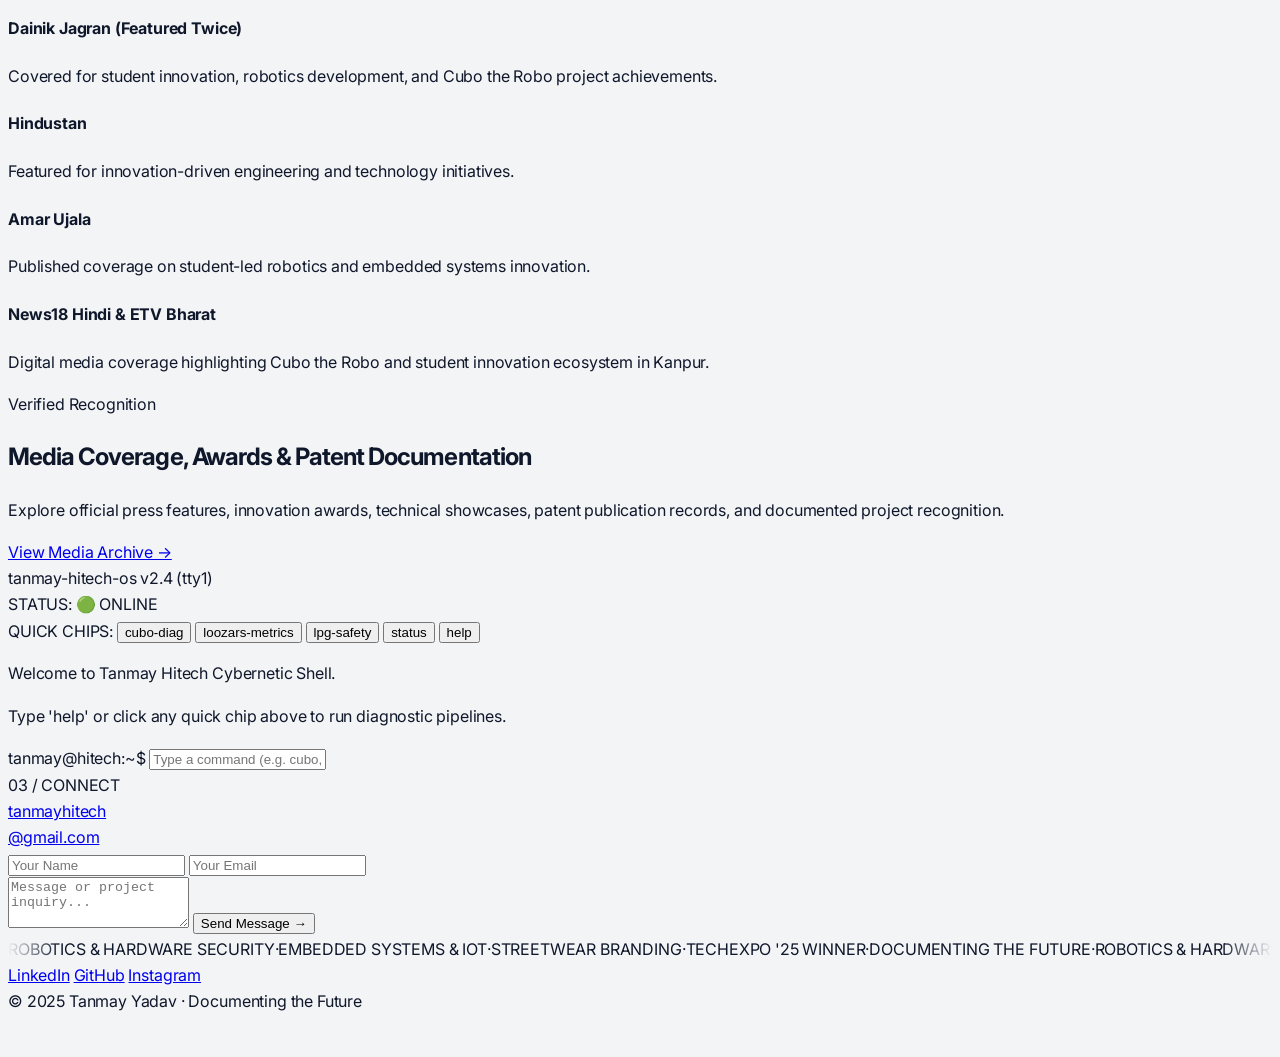
==== commit b8811efb: "Feat: Add valid 32x32 favicon.ico and high-res vector favicon.svg" ====
--- a/index.html
+++ b/index.html
@@ -9,6 +9,7 @@
   <meta name="author" content="Tanmay Yadav" />
   <meta name="robots" content="index, follow" />
   <link rel="icon" type="image/x-icon" href="favicon.ico">
+  <link rel="icon" type="image/svg+xml" href="favicon.svg">
   <link rel="canonical" href="https://tanmayyadav.netlify.app/" />
 
   <!-- Open Graph (Google + LinkedIn + Social) -->
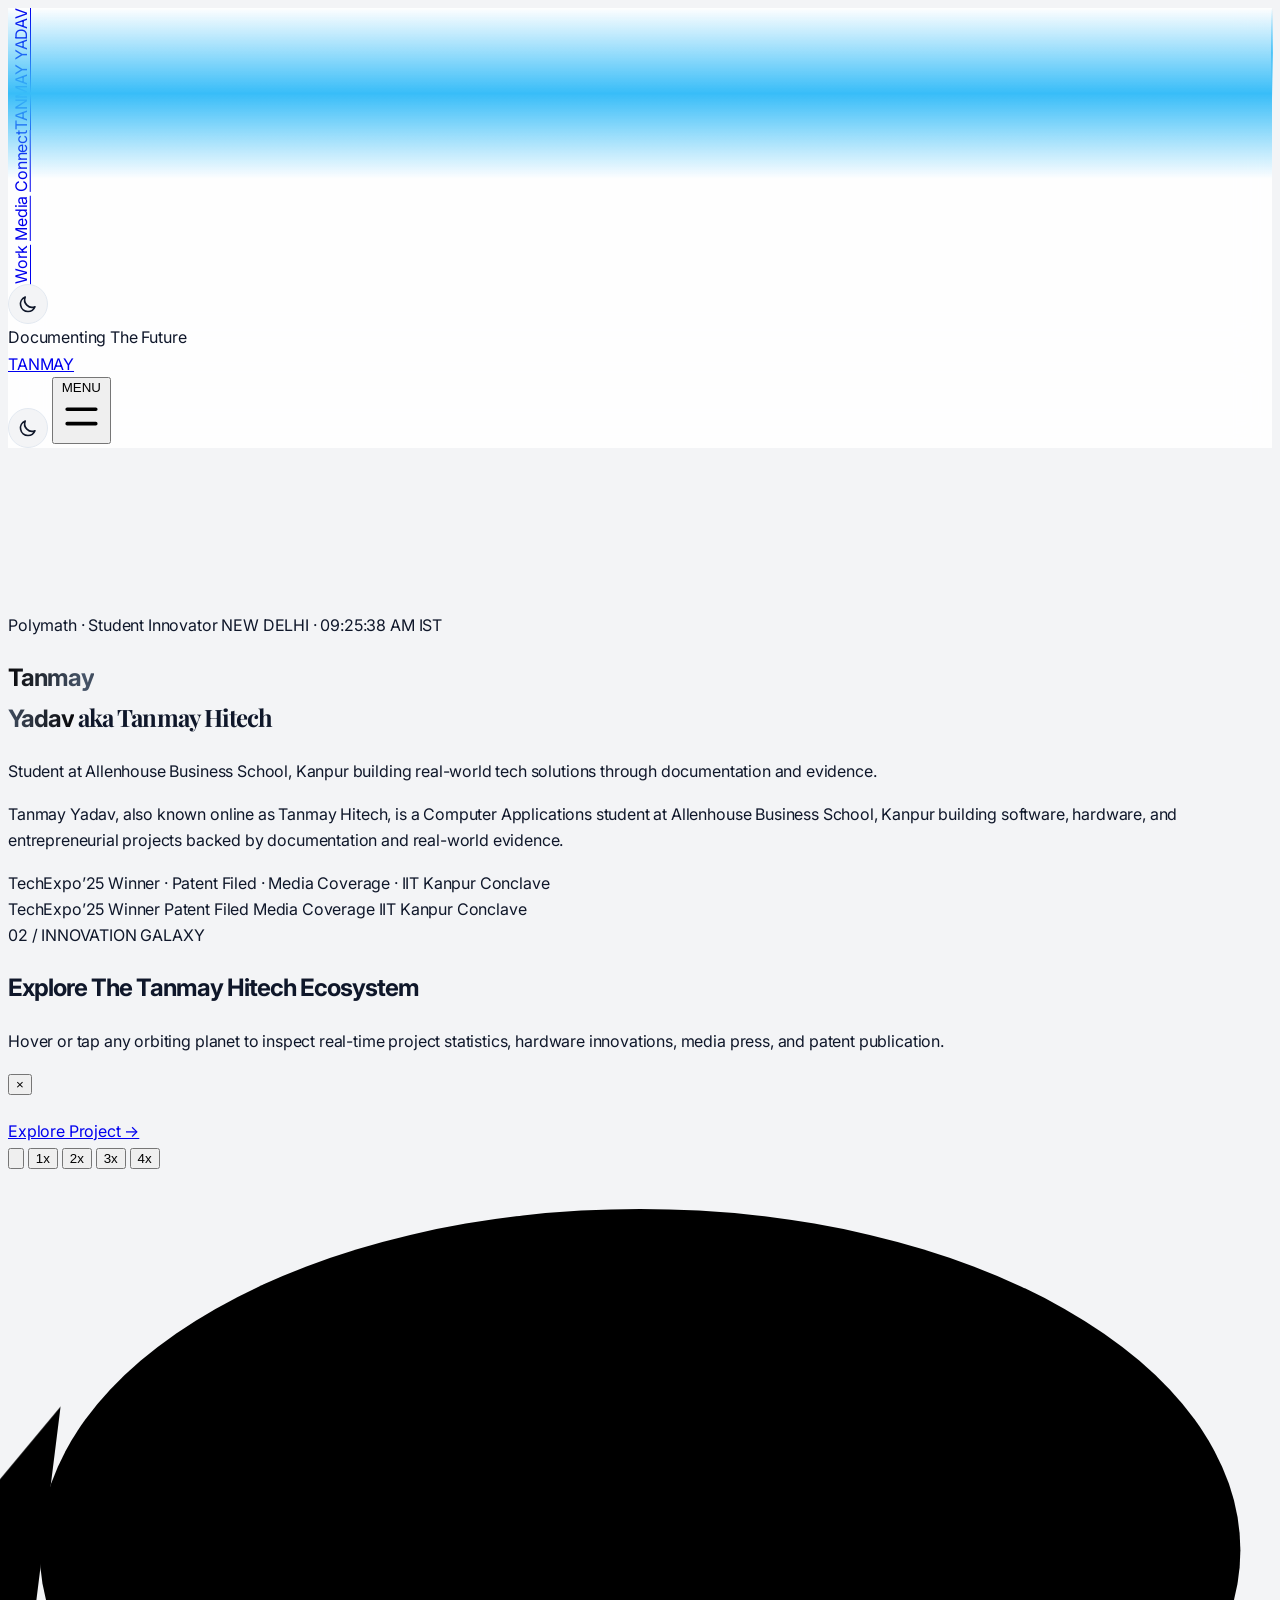
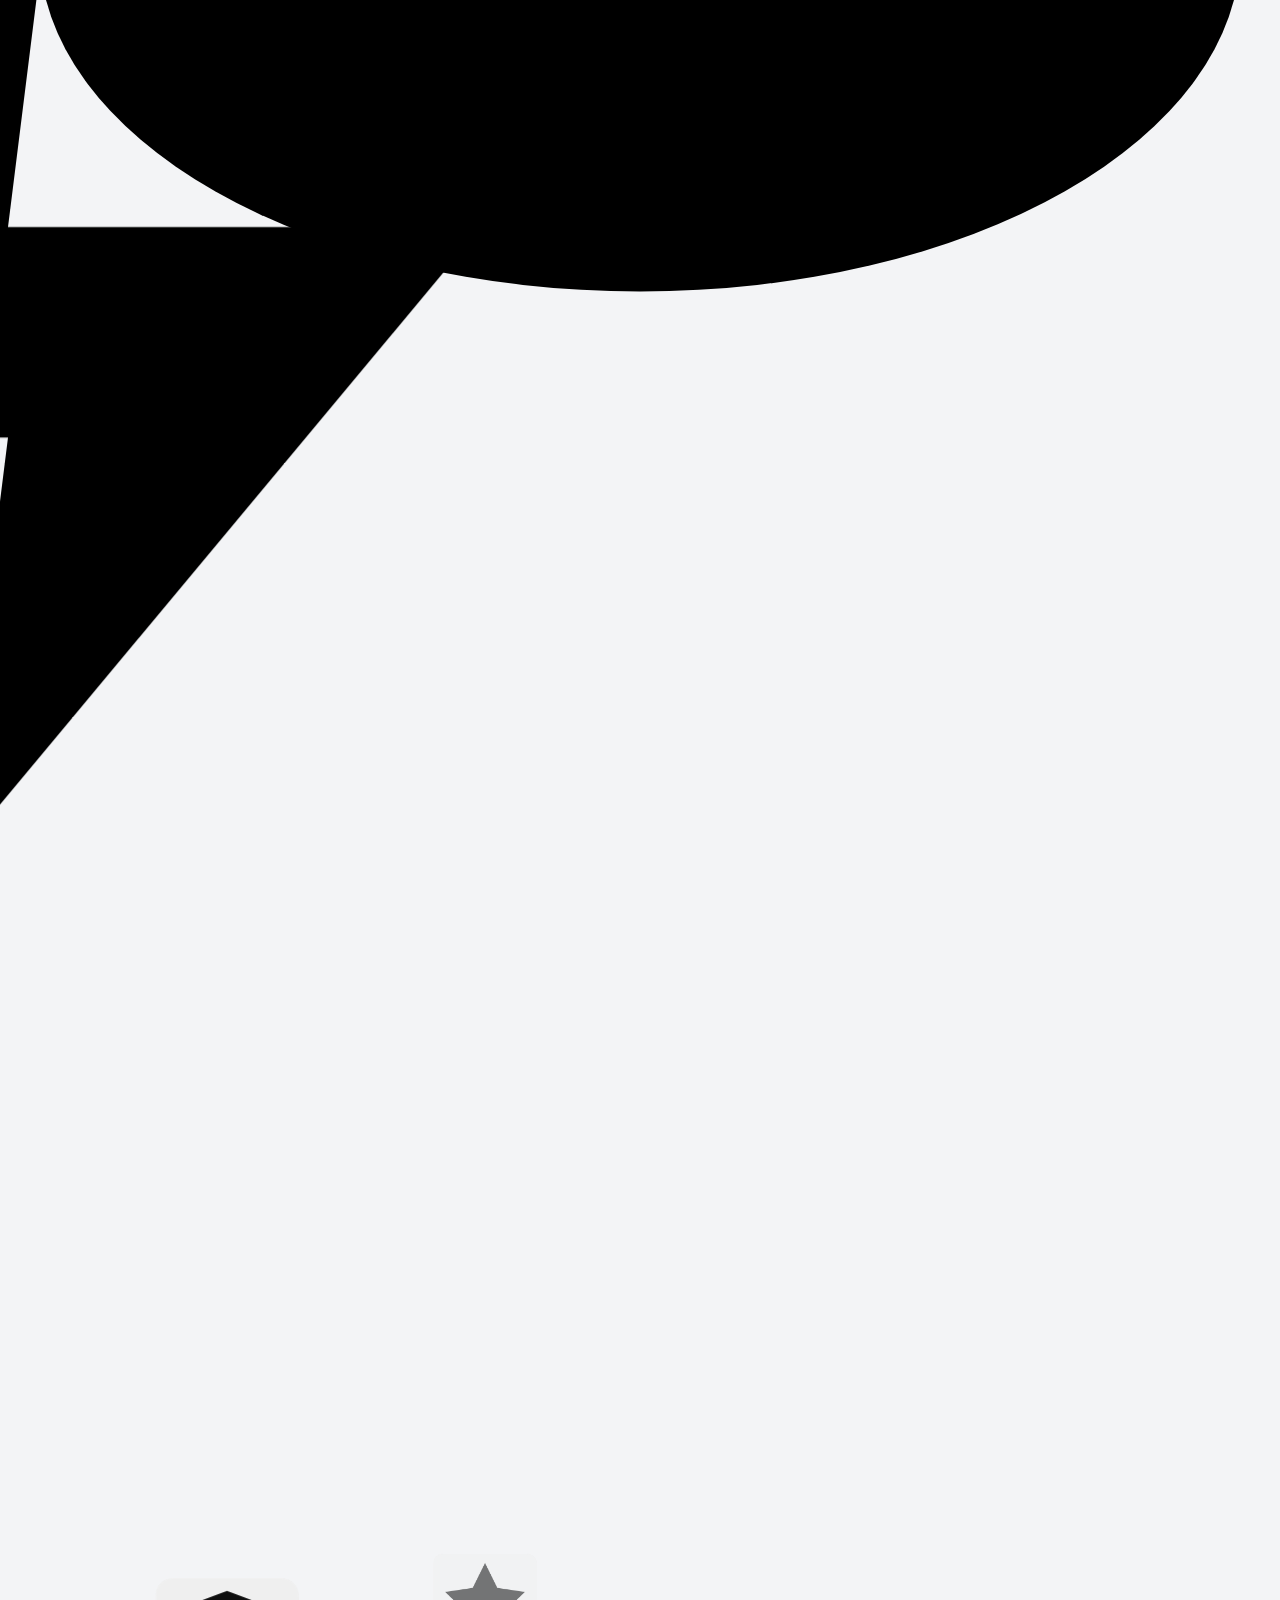
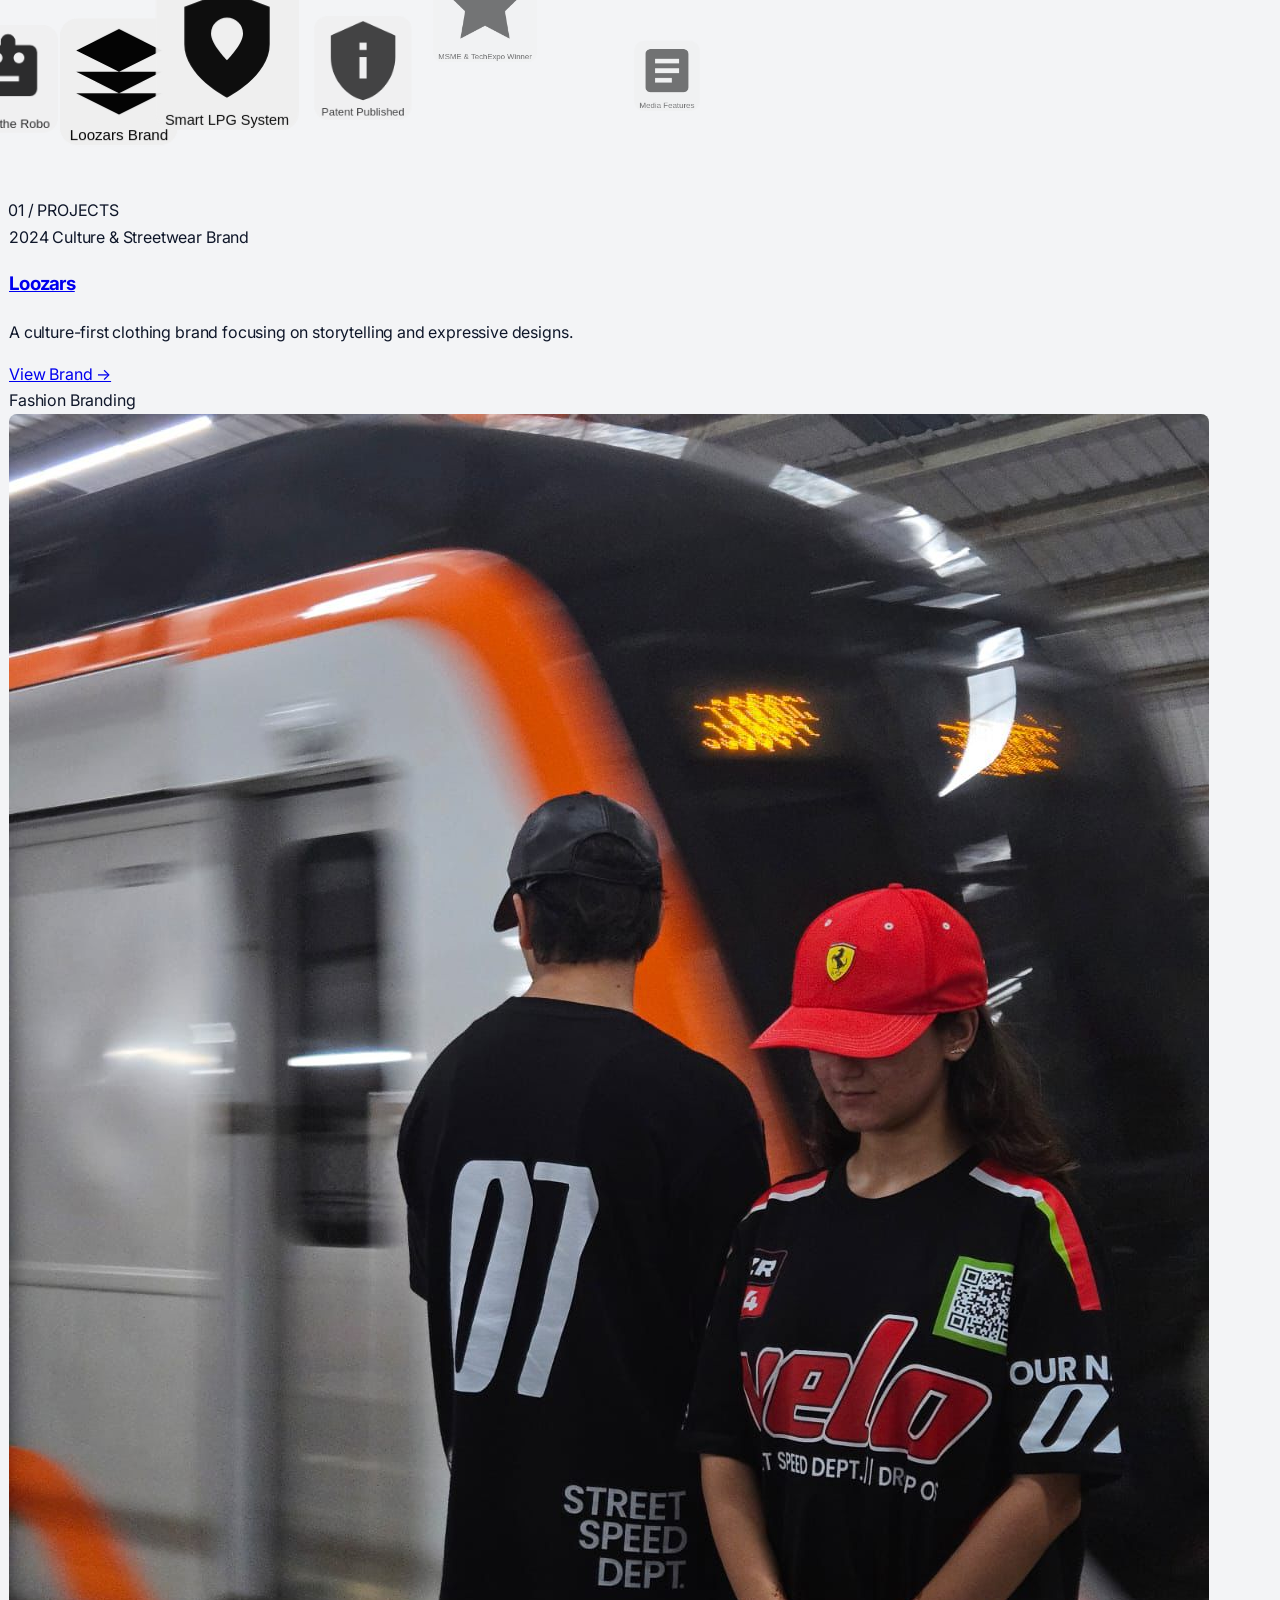
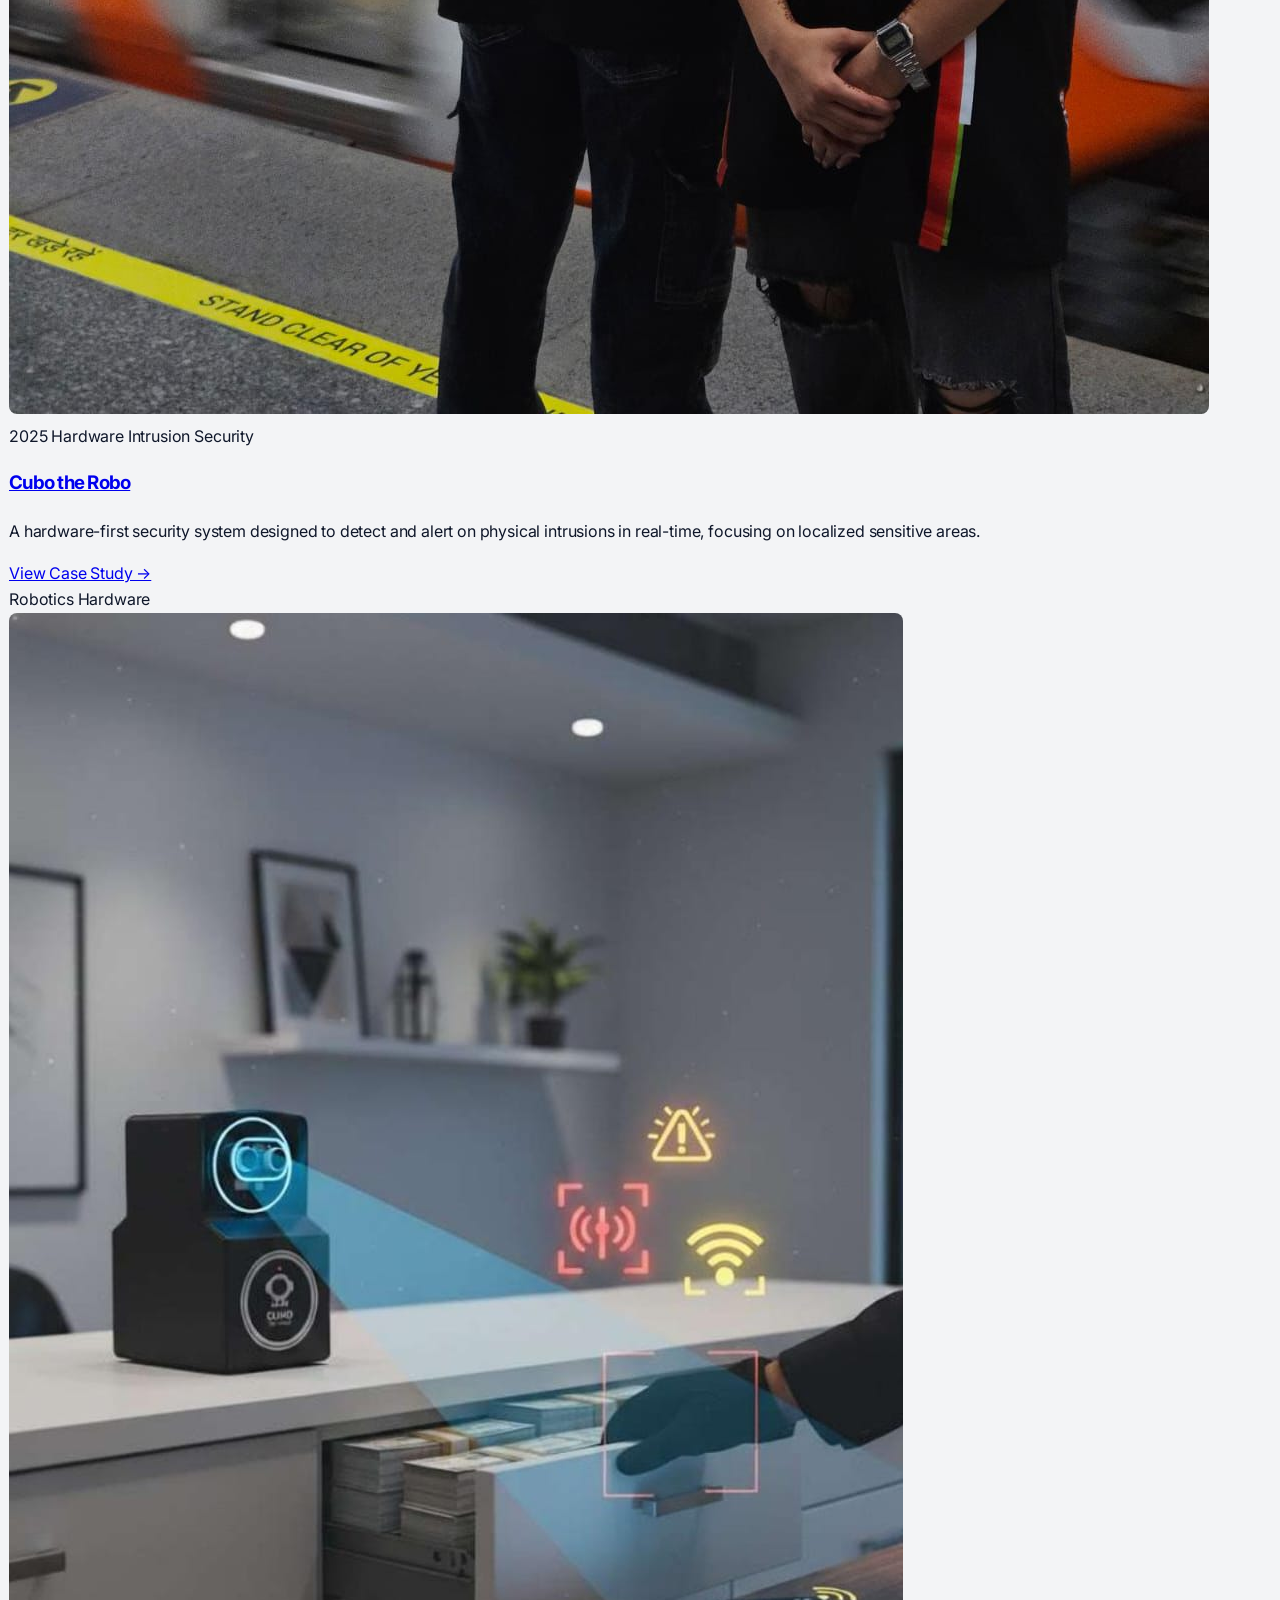
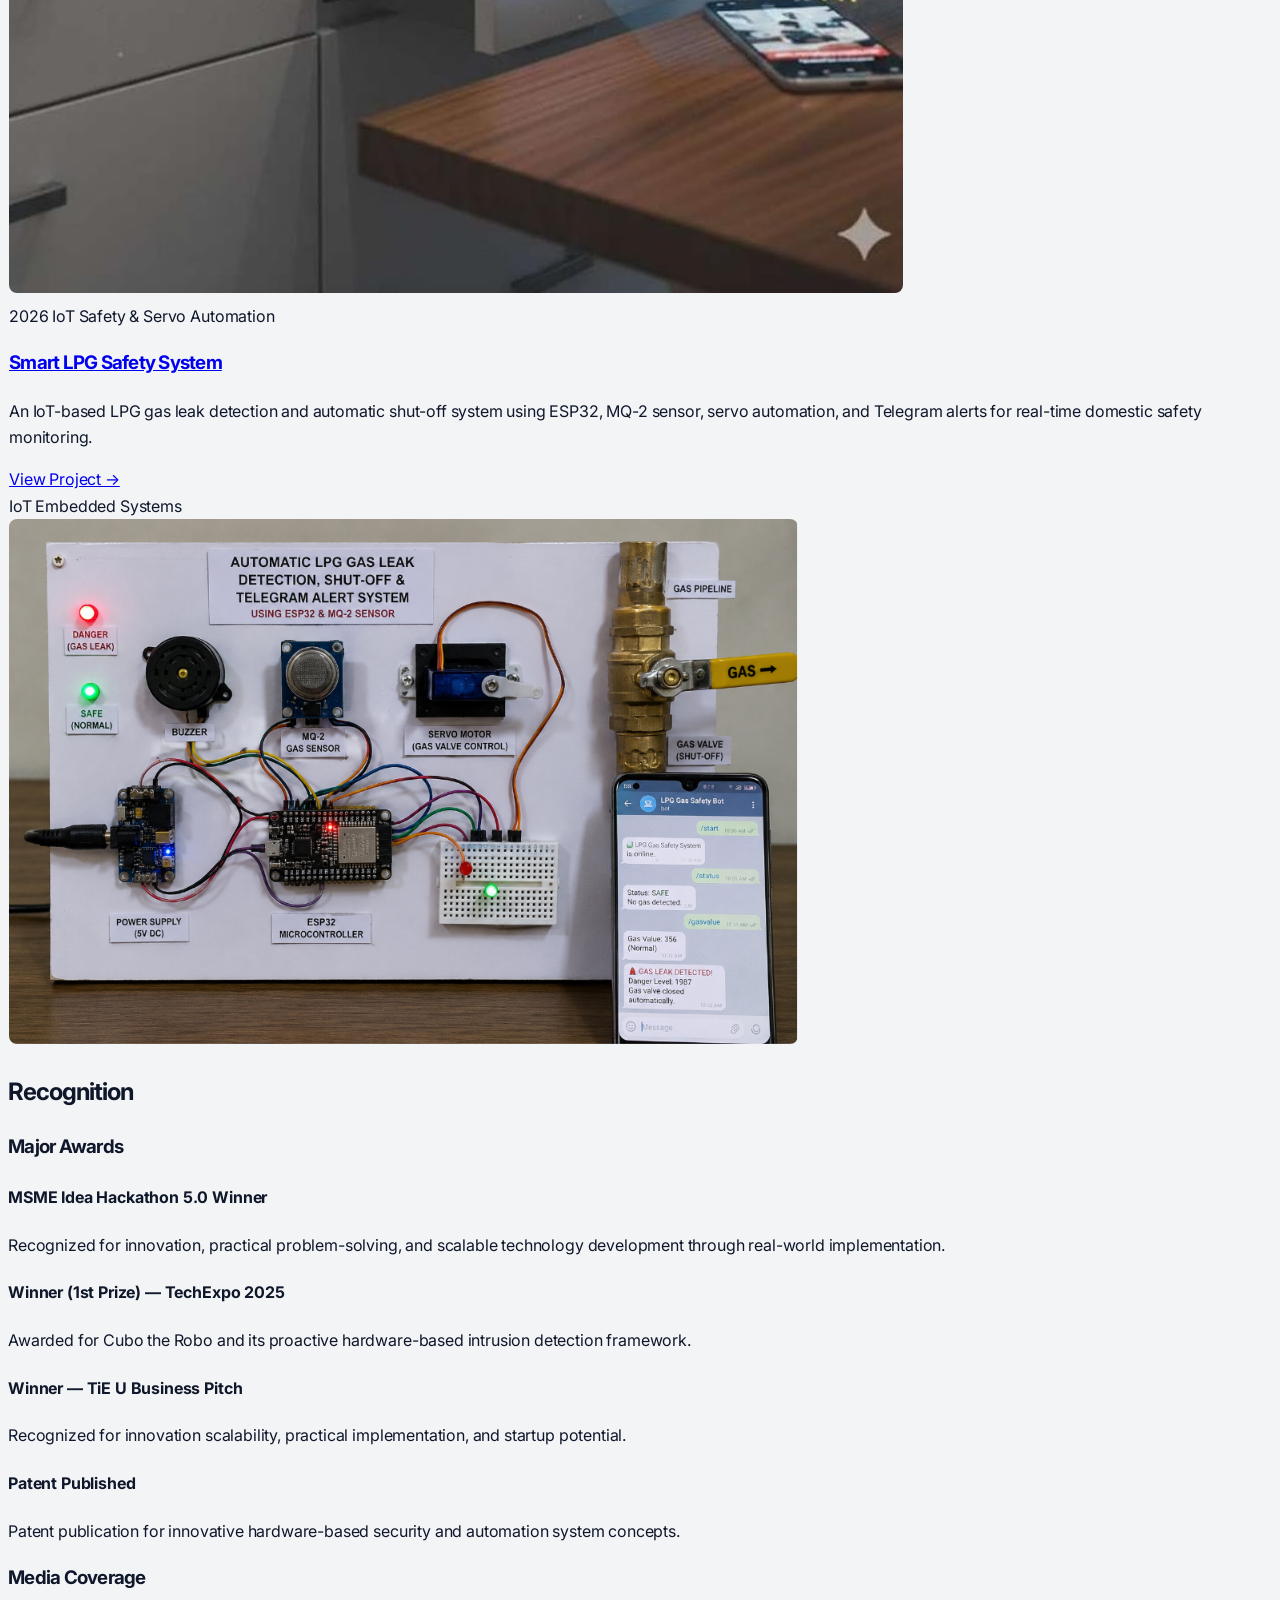
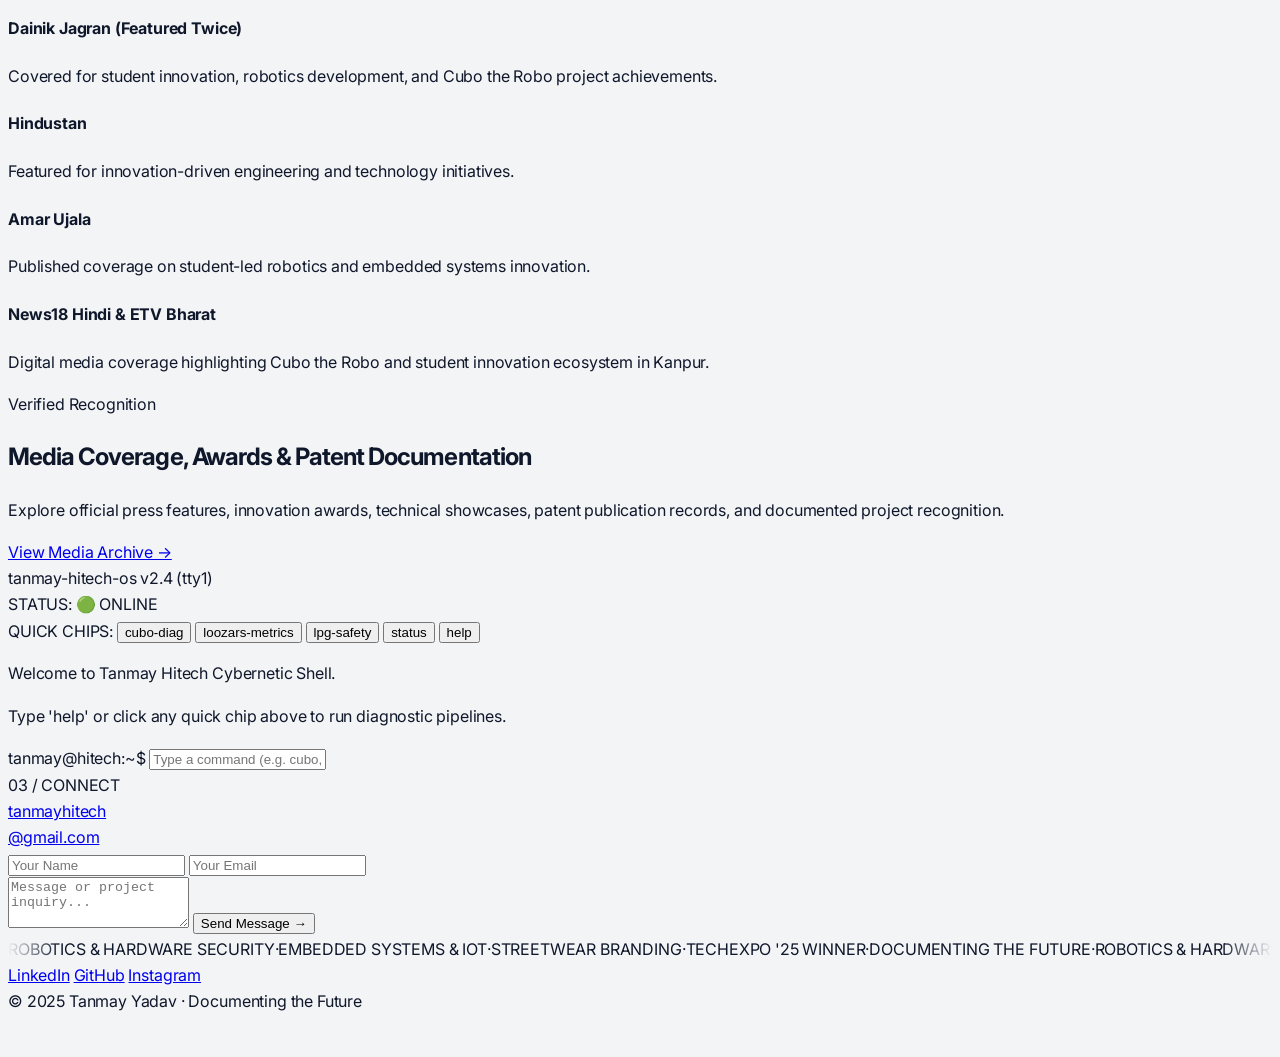
==== commit 4c763156: "SEO: Add Google Search Console verification meta tag to index.html" ====
--- a/index.html
+++ b/index.html
@@ -8,6 +8,8 @@
   <meta name="description" content="Tanmay Yadav, also known online as Tanmay Hitech, is a Computer Applications student at Allenhouse Business School, developer, and technology enthusiast behind Cubo the Robo, Smart LPG Safety System, and Loozars." />
   <meta name="author" content="Tanmay Yadav" />
   <meta name="robots" content="index, follow" />
+  <!-- Google Search Console Ownership Verification -->
+  <meta name="google-site-verification" content="PygyXUNS_WnigHTbxS49JBrylE1YlfsNW2ZIbqME6hw" />
   <link rel="icon" type="image/x-icon" href="favicon.ico">
   <link rel="icon" type="image/svg+xml" href="favicon.svg">
   <link rel="canonical" href="https://tanmayyadav.netlify.app/" />
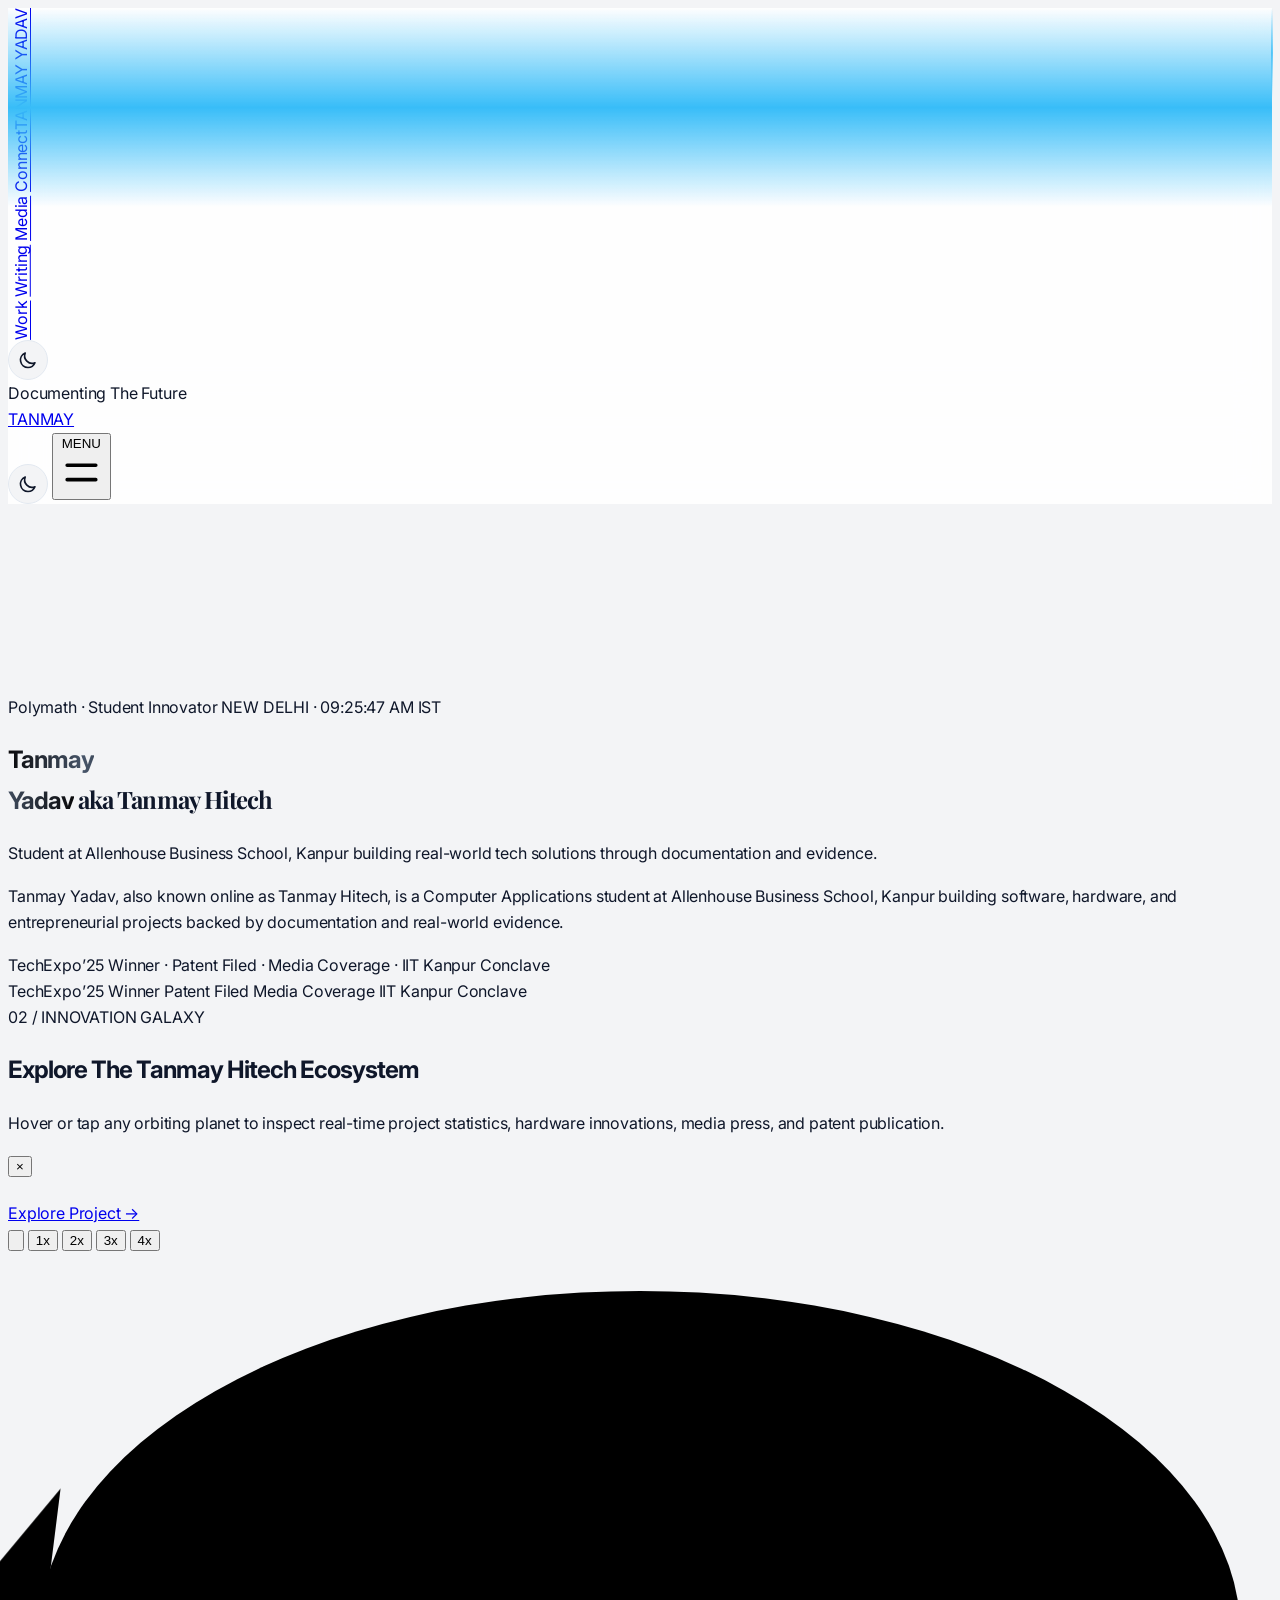
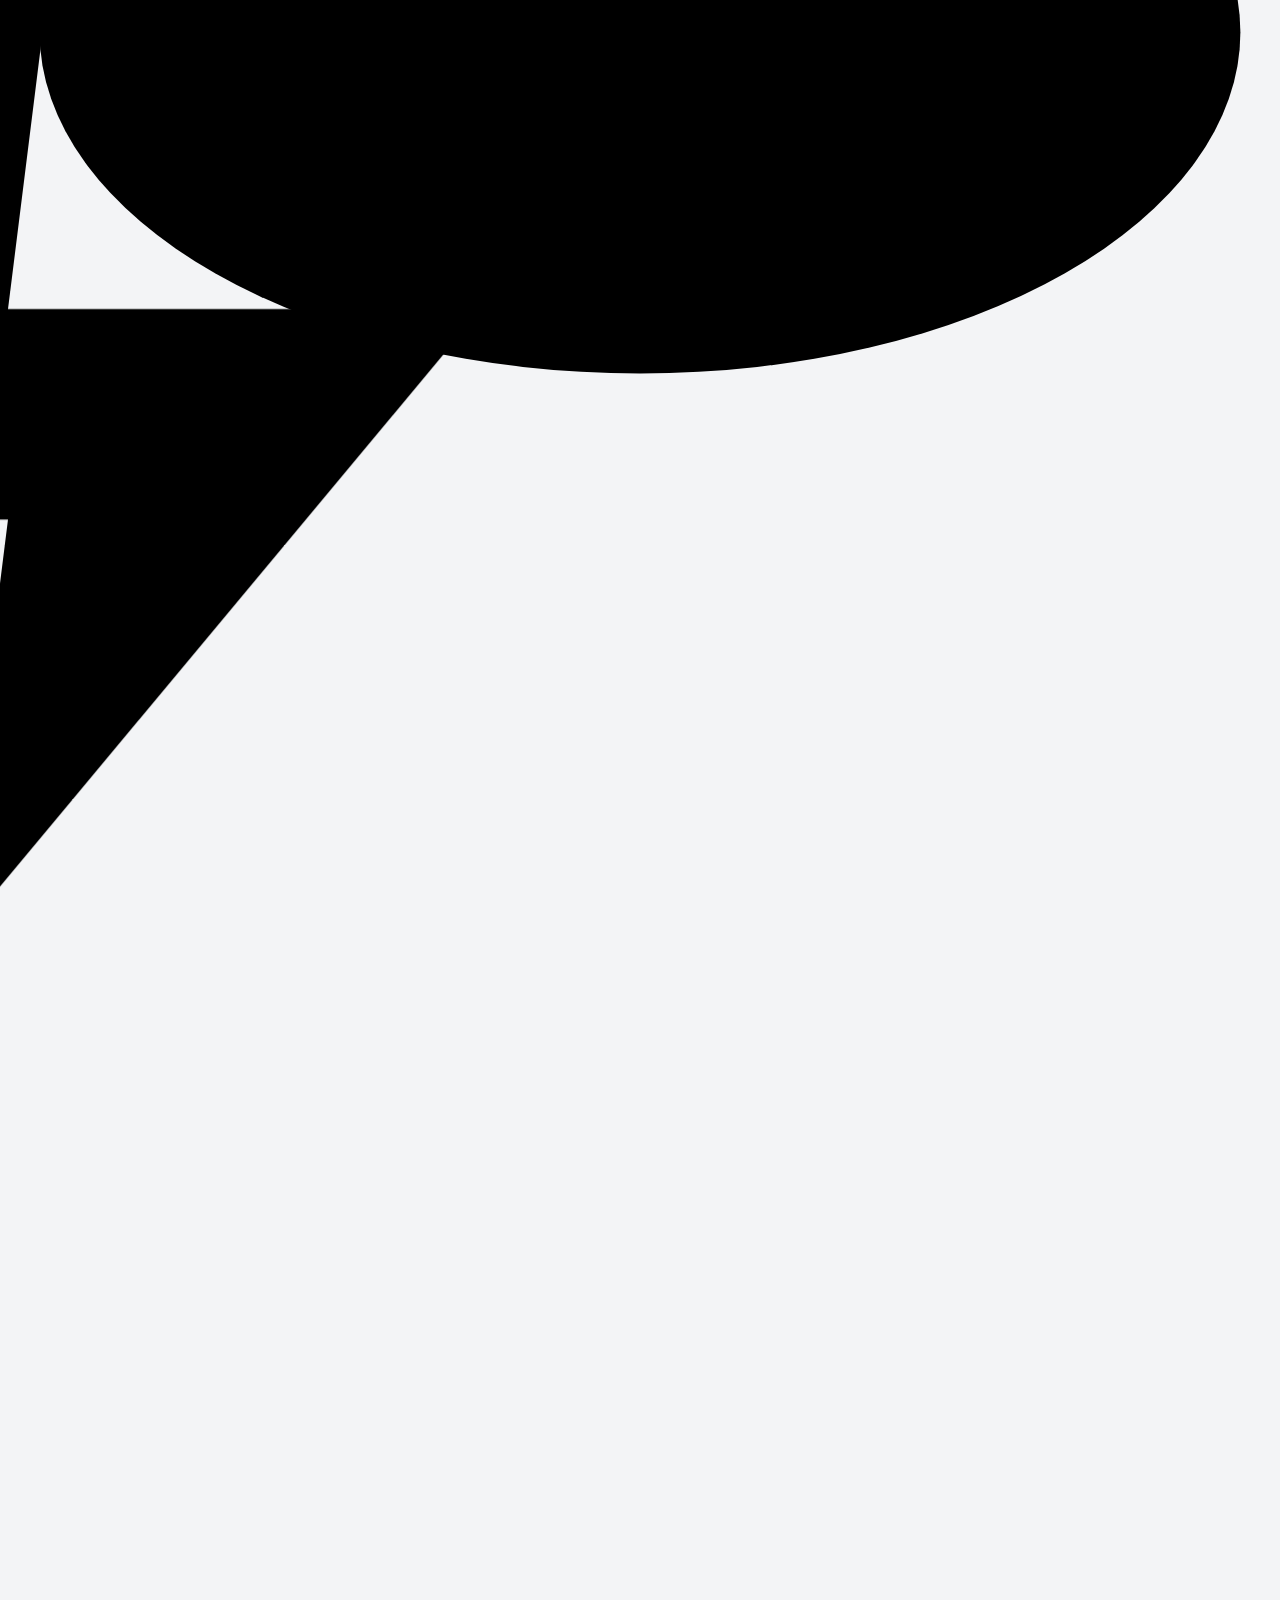
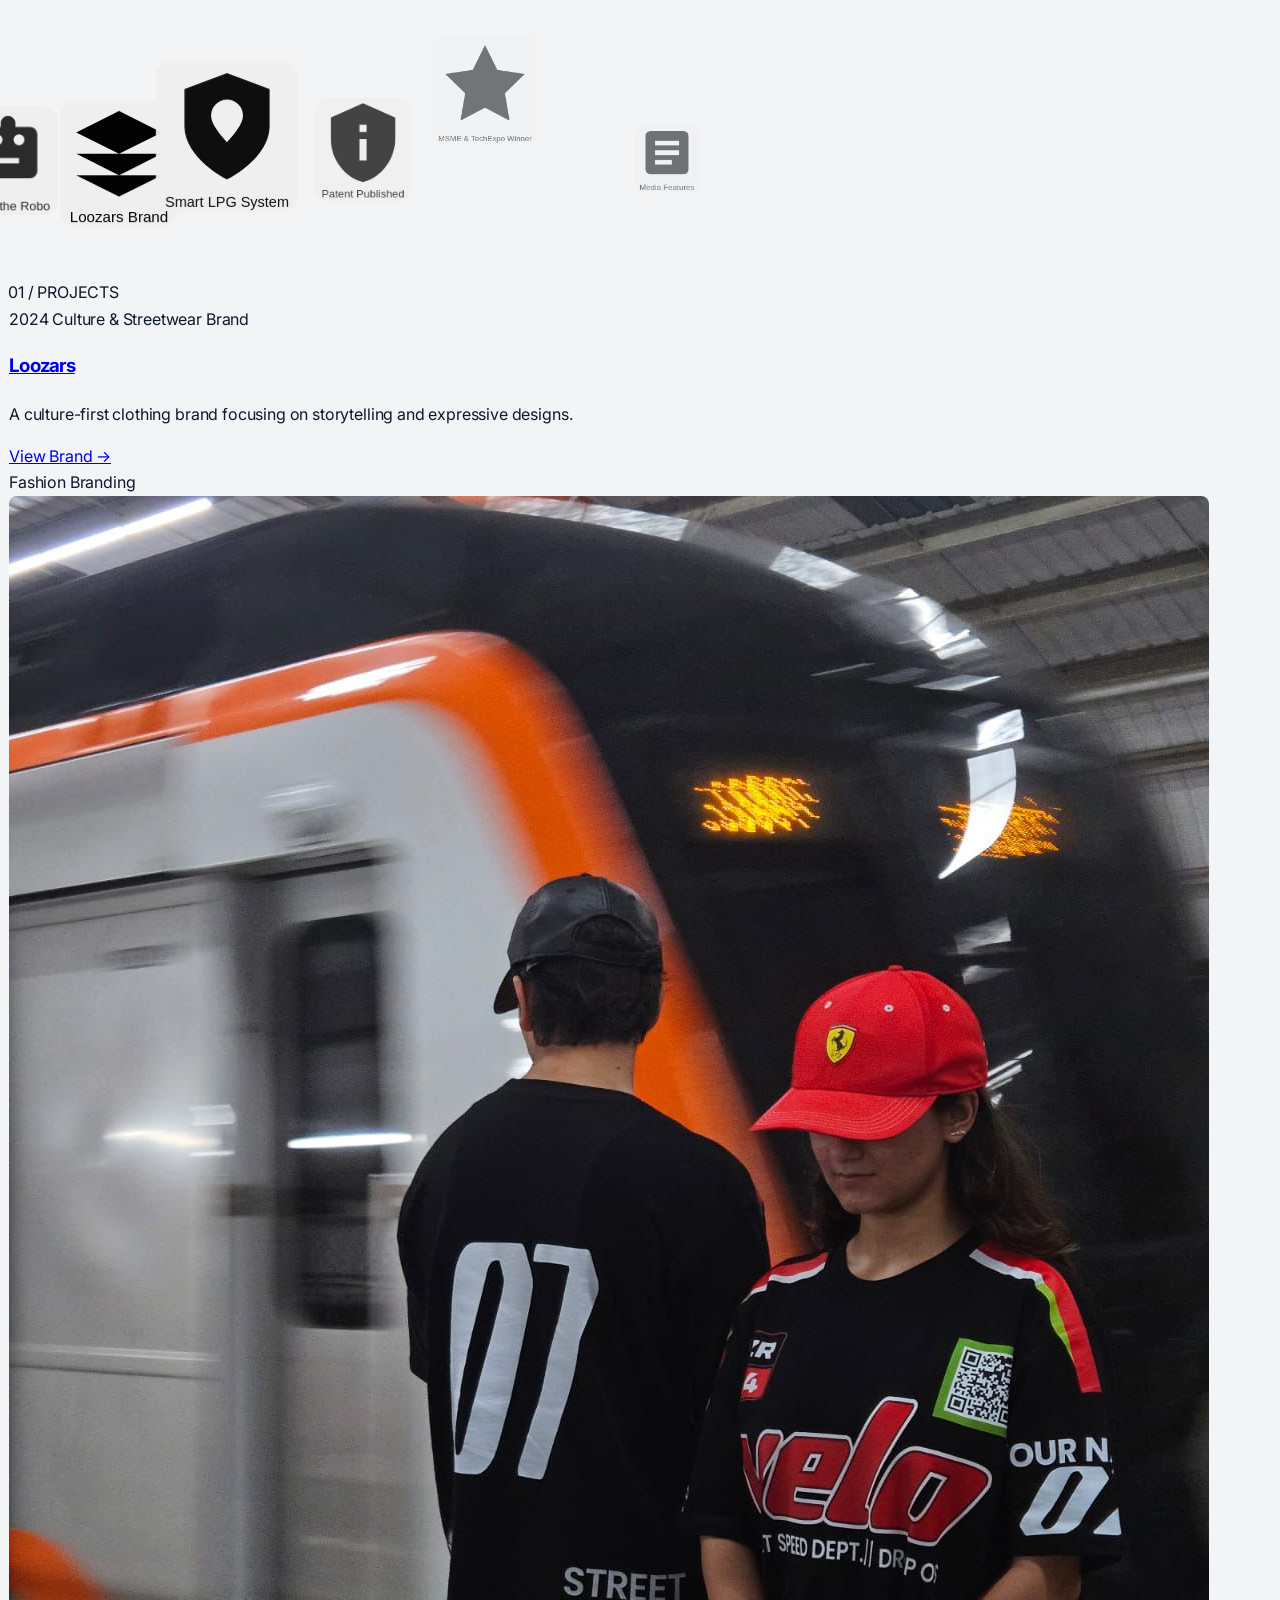
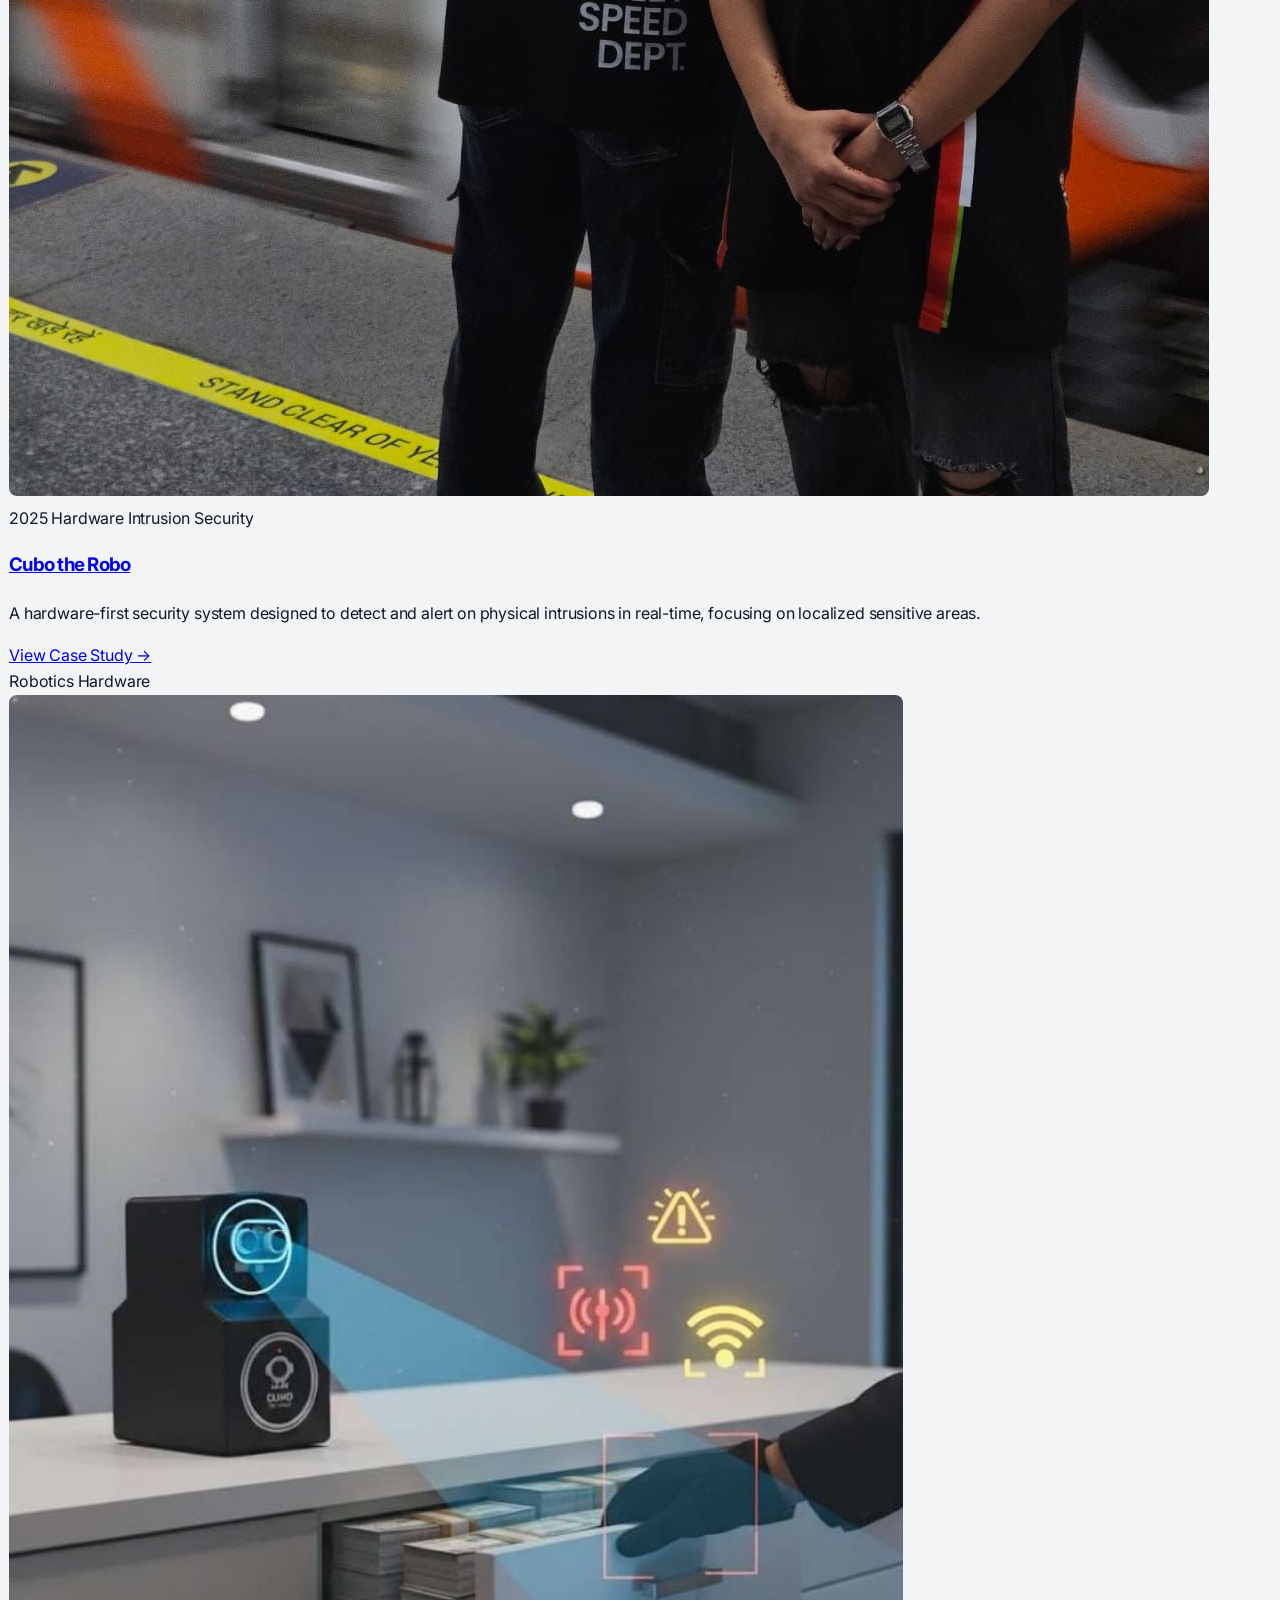
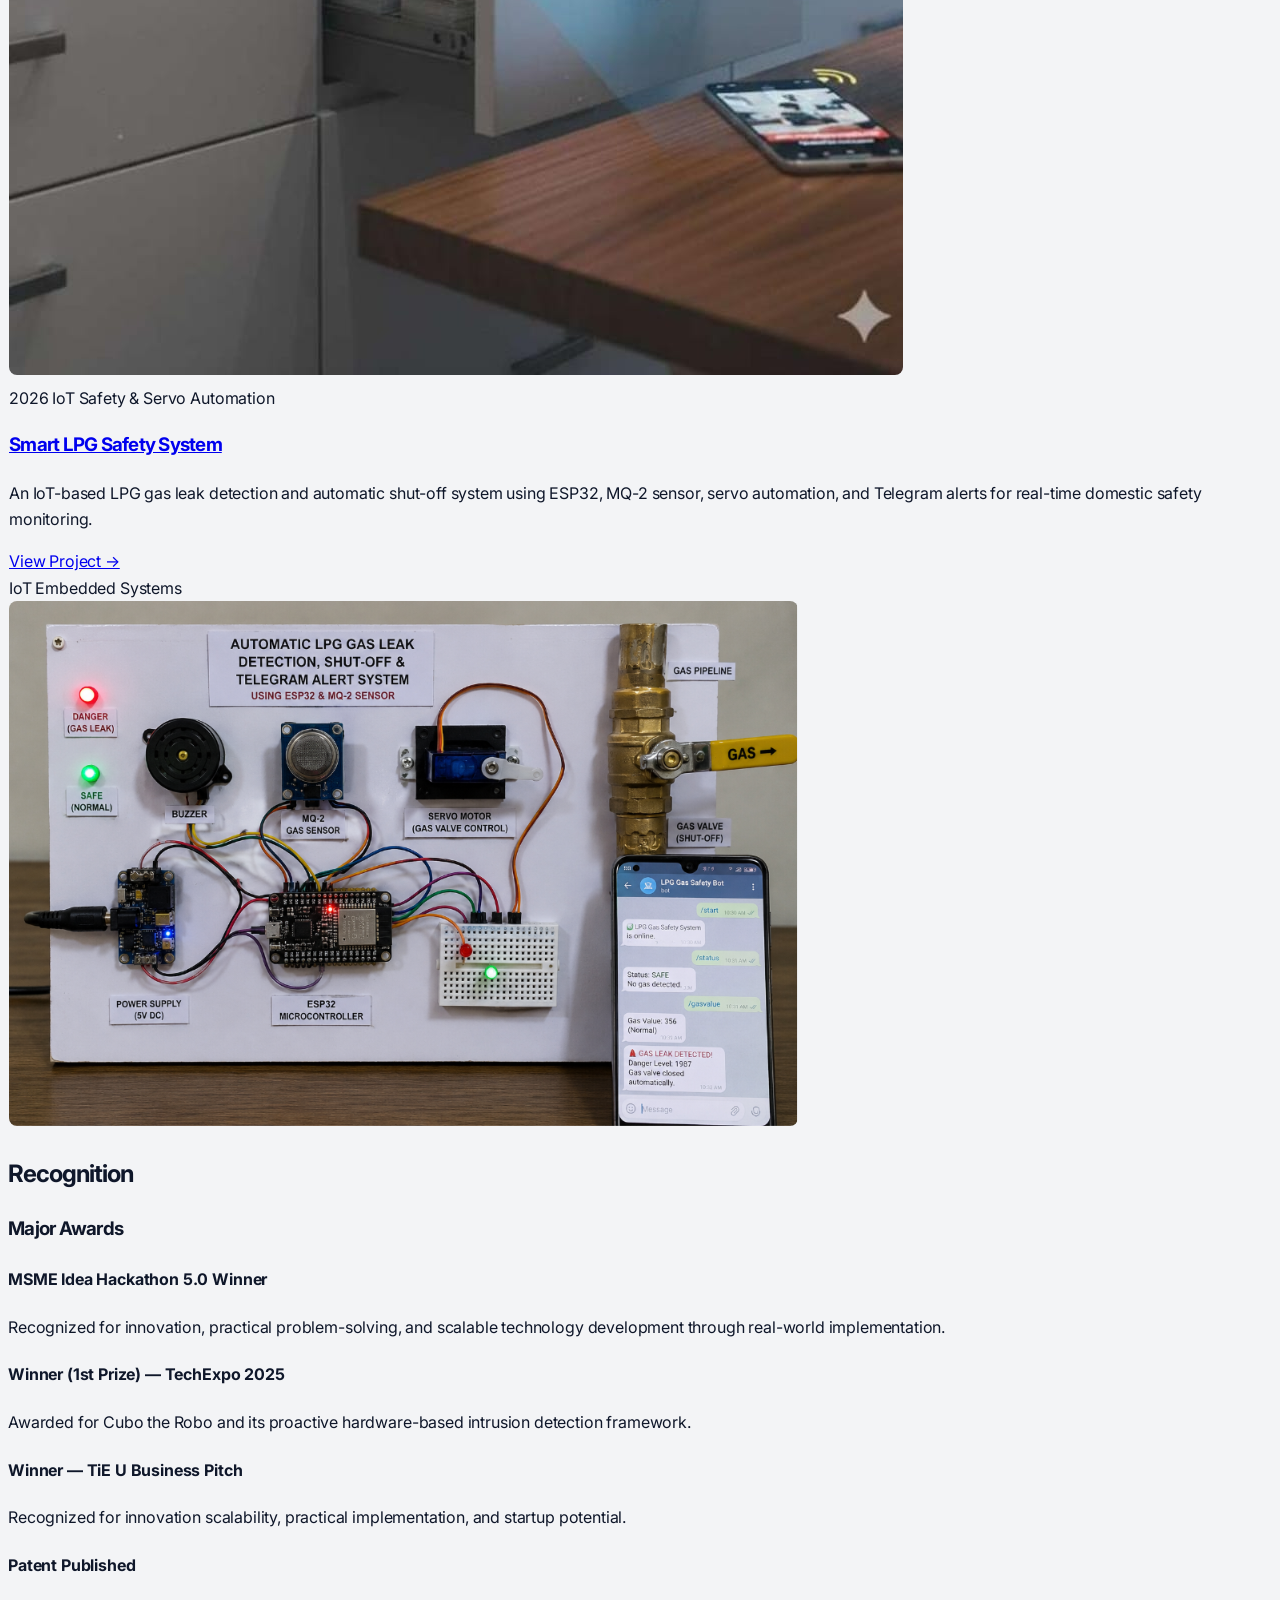
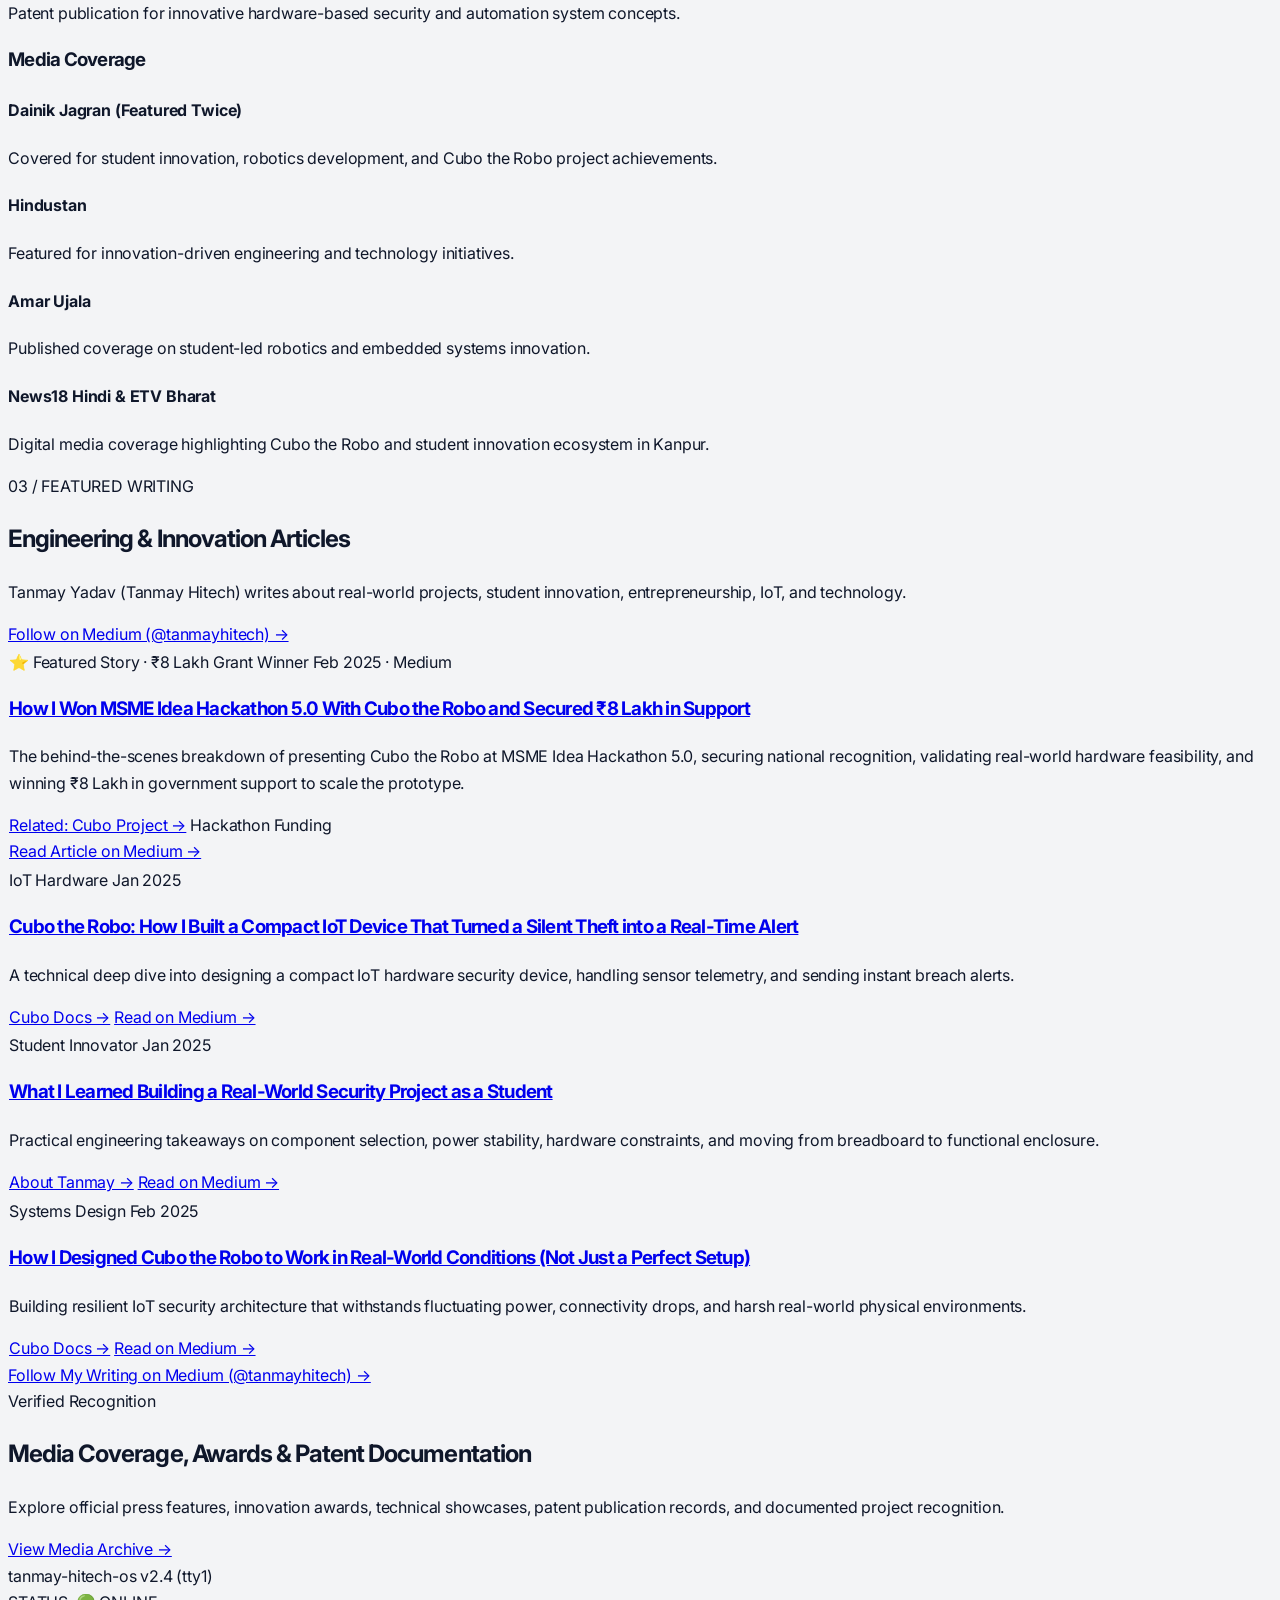
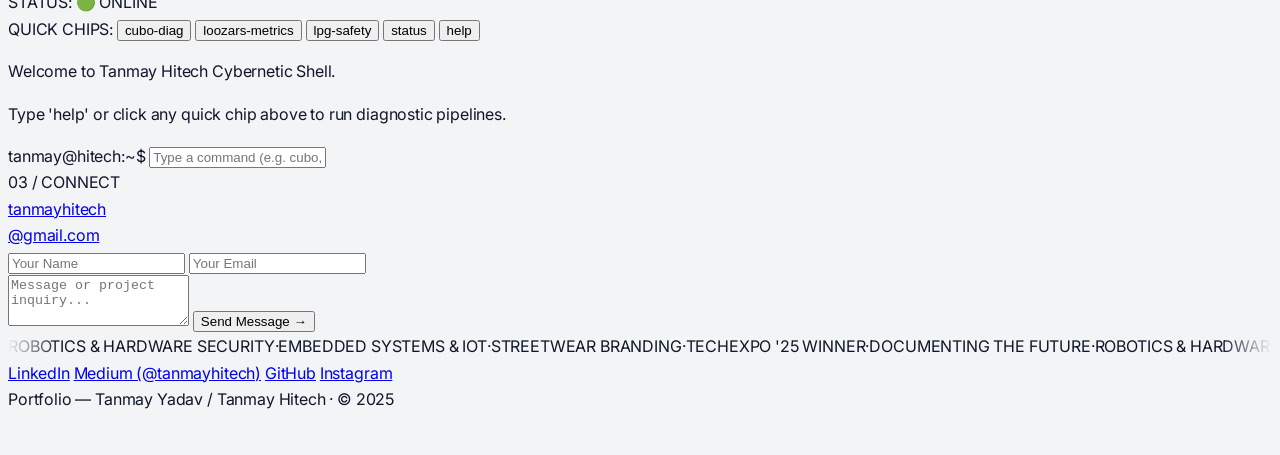
==== commit 513599da: "Integrate Medium profile @tanmayhitech across website, project case studies, JSON-LD schema, navigat" ====
--- a/index.html
+++ b/index.html
@@ -92,7 +92,8 @@
       "sameAs": [
         "https://share.google/uFASJ8FSPojPedL9B",
         "https://github.com/tanmayhitech",
-        "https://www.instagram.com/p/DX4O-o1FNcB/?utm_source=ig_web_copy_link&igsh=MzRlODBiNWFlZA=="
+        "https://www.instagram.com/p/DX4O-o1FNcB/?utm_source=ig_web_copy_link&igsh=MzRlODBiNWFlZA==",
+        "https://medium.com/@tanmayhitech"
       ]
     }
   ]
@@ -114,8 +115,9 @@
       </a>
     </div>
 
-    <nav class="flex flex-col gap-12 rail-text items-center">
+    <nav class="flex flex-col gap-10 rail-text items-center">
       <a href="#work" class="text-[10px] font-bold uppercase tracking-[0.3em] text-slate-600 dark:text-slate-400 hover:text-slate-950 dark:hover:text-white transition-colors duration-300">Work</a>
+      <a href="#writing" class="text-[10px] font-bold uppercase tracking-[0.3em] text-slate-600 dark:text-slate-400 hover:text-slate-950 dark:hover:text-white transition-colors duration-300">Writing</a>
       <a href="media.html" class="text-[10px] font-bold uppercase tracking-[0.3em] text-slate-600 dark:text-slate-400 hover:text-slate-950 dark:hover:text-white transition-colors duration-300">Media</a>
       <a href="#contact" class="text-[10px] font-bold uppercase tracking-[0.3em] text-slate-600 dark:text-slate-400 hover:text-slate-950 dark:hover:text-white transition-colors duration-300">Connect</a>
     </nav>
@@ -161,42 +163,55 @@
           <span class="text-[10px] font-mono uppercase tracking-[0.4em] text-slate-400">00 / NAVIGATION</span>
           <button id="mobile-drawer-close" aria-label="Close Menu" class="w-8 h-8 rounded-full bg-slate-100 dark:bg-slate-900 border border-slate-200 dark:border-slate-800 flex items-center justify-center text-slate-700 dark:text-slate-300 text-lg hover:text-slate-950 dark:hover:text-white cursor-pointer transition-colors">&times;</button>
         </div>
-        <nav class="flex flex-col gap-5">
-          <a href="index.html#work" class="group flex items-center justify-between text-base font-bold uppercase tracking-wider text-slate-800 dark:text-slate-200 hover:text-slate-950 dark:hover:text-white transition-colors">
-            <span>01 / Work</span>
-            <span class="text-xs text-slate-400 opacity-0 group-hover:opacity-100 transition-opacity">→</span>
-          </a>
-          <a href="media.html" class="group flex items-center justify-between text-base font-bold uppercase tracking-wider text-slate-800 dark:text-slate-200 hover:text-slate-950 dark:hover:text-white transition-colors">
-            <span>02 / Media & Press</span>
-            <span class="text-xs text-slate-400 opacity-0 group-hover:opacity-100 transition-opacity">→</span>
-          </a>
-          <a href="about.html" class="group flex items-center justify-between text-base font-bold uppercase tracking-wider text-slate-800 dark:text-slate-200 hover:text-slate-950 dark:hover:text-white transition-colors">
+        <nav class="flex flex-col gap-3.5">
+          <a href="index.html" class="group flex items-center justify-between text-sm font-bold uppercase tracking-wider text-slate-800 dark:text-slate-200 hover:text-slate-950 dark:hover:text-white transition-colors">
+            <span>01 / Home</span>
+            <span class="text-xs text-slate-400 opacity-0 group-hover:opacity-100 transition-opacity">→</span>
+          </a>
+          <a href="index.html#work" class="group flex items-center justify-between text-sm font-bold uppercase tracking-wider text-slate-800 dark:text-slate-200 hover:text-slate-950 dark:hover:text-white transition-colors">
+            <span>02 / Projects</span>
+            <span class="text-xs text-slate-400 opacity-0 group-hover:opacity-100 transition-opacity">→</span>
+          </a>
+          <a href="about.html" class="group flex items-center justify-between text-sm font-bold uppercase tracking-wider text-slate-800 dark:text-slate-200 hover:text-slate-950 dark:hover:text-white transition-colors">
             <span>03 / About Tanmay</span>
             <span class="text-xs text-slate-400 opacity-0 group-hover:opacity-100 transition-opacity">→</span>
           </a>
-          <a href="cubo-the-robo.html" class="group flex items-center justify-between text-base font-bold uppercase tracking-wider text-slate-800 dark:text-slate-200 hover:text-slate-950 dark:hover:text-white transition-colors">
+          <a href="cubo-the-robo.html" class="group flex items-center justify-between text-sm font-bold uppercase tracking-wider text-slate-800 dark:text-slate-200 hover:text-slate-950 dark:hover:text-white transition-colors">
             <span>04 / Cubo the Robo</span>
             <span class="text-xs text-slate-400 opacity-0 group-hover:opacity-100 transition-opacity">→</span>
           </a>
-          <a href="loozars.html" class="group flex items-center justify-between text-base font-bold uppercase tracking-wider text-slate-800 dark:text-slate-200 hover:text-slate-950 dark:hover:text-white transition-colors">
-            <span>05 / Loozars Brand</span>
-            <span class="text-xs text-slate-400 opacity-0 group-hover:opacity-100 transition-opacity">→</span>
-          </a>
-          <a href="lpg.html" class="group flex items-center justify-between text-base font-bold uppercase tracking-wider text-slate-800 dark:text-slate-200 hover:text-slate-950 dark:hover:text-white transition-colors">
-            <span>06 / LPG Safety System</span>
-            <span class="text-xs text-slate-400 opacity-0 group-hover:opacity-100 transition-opacity">→</span>
-          </a>
-          <a href="index.html#contact" class="group flex items-center justify-between text-base font-bold uppercase tracking-wider text-slate-800 dark:text-slate-200 hover:text-slate-950 dark:hover:text-white transition-colors">
-            <span>07 / Connect</span>
+          <a href="lpg.html" class="group flex items-center justify-between text-sm font-bold uppercase tracking-wider text-slate-800 dark:text-slate-200 hover:text-slate-950 dark:hover:text-white transition-colors">
+            <span>05 / LPG Safety System</span>
+            <span class="text-xs text-slate-400 opacity-0 group-hover:opacity-100 transition-opacity">→</span>
+          </a>
+          <a href="loozars.html" class="group flex items-center justify-between text-sm font-bold uppercase tracking-wider text-slate-800 dark:text-slate-200 hover:text-slate-950 dark:hover:text-white transition-colors">
+            <span>06 / Loozars Brand</span>
+            <span class="text-xs text-slate-400 opacity-0 group-hover:opacity-100 transition-opacity">→</span>
+          </a>
+          <a href="gallery.html" class="group flex items-center justify-between text-sm font-bold uppercase tracking-wider text-slate-800 dark:text-slate-200 hover:text-slate-950 dark:hover:text-white transition-colors">
+            <span>07 / Photo Gallery</span>
+            <span class="text-xs text-slate-400 opacity-0 group-hover:opacity-100 transition-opacity">→</span>
+          </a>
+          <a href="media.html" class="group flex items-center justify-between text-sm font-bold uppercase tracking-wider text-slate-800 dark:text-slate-200 hover:text-slate-950 dark:hover:text-white transition-colors">
+            <span>08 / Media & Press</span>
+            <span class="text-xs text-slate-400 opacity-0 group-hover:opacity-100 transition-opacity">→</span>
+          </a>
+          <a href="index.html#writing" class="group flex items-center justify-between text-sm font-bold uppercase tracking-wider text-slate-800 dark:text-slate-200 hover:text-slate-950 dark:hover:text-white transition-colors">
+            <span>09 / Featured Writing</span>
+            <span class="text-xs text-slate-400 opacity-0 group-hover:opacity-100 transition-opacity">→</span>
+          </a>
+          <a href="index.html#contact" class="group flex items-center justify-between text-sm font-bold uppercase tracking-wider text-slate-800 dark:text-slate-200 hover:text-slate-950 dark:hover:text-white transition-colors">
+            <span>10 / Connect</span>
             <span class="text-xs text-slate-400 opacity-0 group-hover:opacity-100 transition-opacity">→</span>
           </a>
         </nav>
       </div>
-      <div class="border-t border-slate-200/40 dark:border-slate-800/40 pt-6 mt-6">
-        <p class="text-[9px] font-mono text-slate-400 uppercase tracking-widest mb-2">DIRECT EMAIL</p>
-        <a href="mailto:tanmayhitech@gmail.com" class="text-xs font-semibold text-slate-900 dark:text-white hover:underline block mb-5">tanmayhitech@gmail.com</a>
-        <div class="flex gap-3">
+      <div class="border-t border-slate-200/40 dark:border-slate-800/40 pt-5 mt-4">
+        <p class="text-[9px] font-mono text-slate-400 uppercase tracking-widest mb-1.5">DIRECT EMAIL</p>
+        <a href="mailto:tanmayhitech@gmail.com" class="text-xs font-semibold text-slate-900 dark:text-white hover:underline block mb-4">tanmayhitech@gmail.com</a>
+        <div class="flex flex-wrap gap-2">
           <a href="https://share.google/uFASJ8FSPojPedL9B" target="_blank" rel="noopener noreferrer" class="text-[9px] font-bold text-slate-600 dark:text-slate-400 hover:text-slate-900 dark:hover:text-white uppercase tracking-wider px-2 py-1 bg-slate-100 dark:bg-slate-900 rounded border border-slate-200 dark:border-slate-800">LinkedIn</a>
+          <a href="https://medium.com/@tanmayhitech" target="_blank" rel="noopener noreferrer" class="text-[9px] font-bold text-slate-600 dark:text-slate-400 hover:text-slate-900 dark:hover:text-white uppercase tracking-wider px-2 py-1 bg-slate-100 dark:bg-slate-900 rounded border border-slate-200 dark:border-slate-800">Medium</a>
           <a href="https://www.instagram.com/p/DX4O-o1FNcB/?utm_source=ig_web_copy_link&igsh=MzRlODBiNWFlZA==" target="_blank" rel="noopener noreferrer" class="text-[9px] font-bold text-slate-600 dark:text-slate-400 hover:text-slate-900 dark:hover:text-white uppercase tracking-wider px-2 py-1 bg-slate-100 dark:bg-slate-900 rounded border border-slate-200 dark:border-slate-800">Instagram</a>
           <a href="https://github.com/tanmayhitech" target="_blank" rel="noopener noreferrer" class="text-[9px] font-bold text-slate-600 dark:text-slate-400 hover:text-slate-900 dark:hover:text-white uppercase tracking-wider px-2 py-1 bg-slate-100 dark:bg-slate-900 rounded border border-slate-200 dark:border-slate-800">GitHub</a>
         </div>
@@ -464,6 +479,143 @@
             </div>
           </div>
 
+        </div>
+      </section>
+
+      <!-- Featured Writing Section -->
+      <section id="writing" class="mb-48 reveal">
+        <div class="flex flex-col md:flex-row md:items-end justify-between mb-16 gap-6">
+          <div>
+            <span class="text-[11px] font-black uppercase tracking-[0.6em] text-slate-800 dark:text-slate-200 block mb-3">
+              03 / FEATURED WRITING
+            </span>
+            <h2 class="text-3xl sm:text-5xl font-black tracking-tight text-slate-900 dark:text-white">
+              Engineering & Innovation Articles
+            </h2>
+            <p class="text-base sm:text-lg text-slate-600 dark:text-slate-400 font-light leading-relaxed max-w-2xl mt-4">
+              Tanmay Yadav (Tanmay Hitech) writes about real-world projects, student innovation, entrepreneurship, IoT, and technology.
+            </p>
+          </div>
+          <a href="https://medium.com/@tanmayhitech" target="_blank" rel="noopener noreferrer" class="inline-flex items-center gap-2 text-xs font-black uppercase tracking-[0.2em] text-slate-900 dark:text-white border-b-2 border-slate-900 dark:border-white pb-1 hover:opacity-75 transition-opacity self-start md:self-end">
+            Follow on Medium (@tanmayhitech) →
+          </a>
+        </div>
+
+        <div class="grid grid-cols-1 lg:grid-cols-12 gap-8">
+          <!-- Prominent Featured Article Card: MSME Hackathon 5.0 -->
+          <div class="lg:col-span-12 group p-8 sm:p-10 rounded-2xl bg-gradient-to-br from-slate-900 to-slate-950 text-white border border-slate-800 shadow-2xl relative overflow-hidden transition-all duration-300 hover:border-emerald-500/50">
+            <div class="flex flex-wrap items-center justify-between gap-4 mb-6">
+              <span class="text-[9px] font-mono font-bold uppercase tracking-[0.3em] px-3 py-1 bg-emerald-500/20 text-emerald-300 rounded border border-emerald-500/40">
+                ⭐ Featured Story · ₹8 Lakh Grant Winner
+              </span>
+              <span class="text-[10px] font-mono text-slate-400">Feb 2025 · Medium</span>
+            </div>
+            
+            <h3 class="text-2xl sm:text-3xl font-bold tracking-tight text-white mb-4 group-hover:text-emerald-400 transition-colors">
+              <a href="https://medium.com/@tanmayhitech/how-i-won-msme-idea-hackathon-5-0-with-cubo-the-robo-and-secured-8-lakh-in-support" target="_blank" rel="noopener noreferrer" class="hover:underline">
+                How I Won MSME Idea Hackathon 5.0 With Cubo the Robo and Secured ₹8 Lakh in Support
+              </a>
+            </h3>
+            
+            <p class="text-sm sm:text-base text-slate-300 font-light leading-relaxed max-w-4xl mb-8">
+              The behind-the-scenes breakdown of presenting Cubo the Robo at MSME Idea Hackathon 5.0, securing national recognition, validating real-world hardware feasibility, and winning ₹8 Lakh in government support to scale the prototype.
+            </p>
+
+            <div class="flex flex-wrap items-center justify-between gap-4 pt-6 border-t border-slate-800/80">
+              <div class="flex flex-wrap gap-2">
+                <a href="cubo-the-robo.html" class="text-[9px] font-mono uppercase px-2.5 py-1 bg-slate-800/80 text-slate-300 rounded border border-slate-700 hover:text-white transition-colors">Related: Cubo Project →</a>
+                <span class="text-[9px] font-mono uppercase px-2.5 py-1 bg-slate-800/80 text-slate-400 rounded">Hackathon</span>
+                <span class="text-[9px] font-mono uppercase px-2.5 py-1 bg-slate-800/80 text-slate-400 rounded">Funding</span>
+              </div>
+              <a href="https://medium.com/@tanmayhitech/how-i-won-msme-idea-hackathon-5-0-with-cubo-the-robo-and-secured-8-lakh-in-support" target="_blank" rel="noopener noreferrer" class="inline-flex items-center gap-2 text-xs font-black uppercase tracking-[0.2em] text-emerald-400 hover:text-emerald-300 transition-colors">
+                Read Article on Medium →
+              </a>
+            </div>
+          </div>
+
+          <!-- Secondary Article Card 1: Cubo IoT Theft Alert -->
+          <div class="lg:col-span-4 group p-7 rounded-xl bg-white dark:bg-slate-950 border border-slate-200 dark:border-slate-800 shadow-md hover:shadow-xl transition-all duration-300 flex flex-col justify-between">
+            <div>
+              <div class="flex items-center justify-between gap-2 mb-4">
+                <span class="text-[9px] font-mono font-bold uppercase tracking-[0.2em] px-2.5 py-0.5 bg-slate-100 dark:bg-slate-900 text-slate-700 dark:text-slate-300 rounded border border-slate-200 dark:border-slate-800">
+                  IoT Hardware
+                </span>
+                <span class="text-[9px] font-mono text-slate-400">Jan 2025</span>
+              </div>
+              <h3 class="text-lg font-bold text-slate-900 dark:text-white mb-3 leading-snug group-hover:text-slate-700 dark:group-hover:text-slate-300 transition-colors">
+                <a href="https://medium.com/@tanmayhitech/cubo-the-robo-how-i-built-a-compact-iot-device-that-turned-a-silent-theft-into-a-real-time-alert" target="_blank" rel="noopener noreferrer">
+                  Cubo the Robo: How I Built a Compact IoT Device That Turned a Silent Theft into a Real-Time Alert
+                </a>
+              </h3>
+              <p class="text-xs text-slate-600 dark:text-slate-400 font-light leading-relaxed mb-6">
+                A technical deep dive into designing a compact IoT hardware security device, handling sensor telemetry, and sending instant breach alerts.
+              </p>
+            </div>
+            <div class="pt-4 border-t border-slate-100 dark:border-slate-900 flex items-center justify-between">
+              <a href="cubo-the-robo.html" class="text-[9px] font-mono uppercase text-slate-400 hover:text-slate-700 dark:hover:text-slate-300">Cubo Docs →</a>
+              <a href="https://medium.com/@tanmayhitech/cubo-the-robo-how-i-built-a-compact-iot-device-that-turned-a-silent-theft-into-a-real-time-alert" target="_blank" rel="noopener noreferrer" class="text-xs font-bold text-slate-900 dark:text-white hover:underline">
+                Read on Medium →
+              </a>
+            </div>
+          </div>
+
+          <!-- Secondary Article Card 2: Student Security Engineering -->
+          <div class="lg:col-span-4 group p-7 rounded-xl bg-white dark:bg-slate-950 border border-slate-200 dark:border-slate-800 shadow-md hover:shadow-xl transition-all duration-300 flex flex-col justify-between">
+            <div>
+              <div class="flex items-center justify-between gap-2 mb-4">
+                <span class="text-[9px] font-mono font-bold uppercase tracking-[0.2em] px-2.5 py-0.5 bg-slate-100 dark:bg-slate-900 text-slate-700 dark:text-slate-300 rounded border border-slate-200 dark:border-slate-800">
+                  Student Innovator
+                </span>
+                <span class="text-[9px] font-mono text-slate-400">Jan 2025</span>
+              </div>
+              <h3 class="text-lg font-bold text-slate-900 dark:text-white mb-3 leading-snug group-hover:text-slate-700 dark:group-hover:text-slate-300 transition-colors">
+                <a href="https://medium.com/@tanmayhitech/what-i-learned-building-a-real-world-security-project-as-a-student" target="_blank" rel="noopener noreferrer">
+                  What I Learned Building a Real-World Security Project as a Student
+                </a>
+              </h3>
+              <p class="text-xs text-slate-600 dark:text-slate-400 font-light leading-relaxed mb-6">
+                Practical engineering takeaways on component selection, power stability, hardware constraints, and moving from breadboard to functional enclosure.
+              </p>
+            </div>
+            <div class="pt-4 border-t border-slate-100 dark:border-slate-900 flex items-center justify-between">
+              <a href="about.html" class="text-[9px] font-mono uppercase text-slate-400 hover:text-slate-700 dark:hover:text-slate-300">About Tanmay →</a>
+              <a href="https://medium.com/@tanmayhitech/what-i-learned-building-a-real-world-security-project-as-a-student" target="_blank" rel="noopener noreferrer" class="text-xs font-bold text-slate-900 dark:text-white hover:underline">
+                Read on Medium →
+              </a>
+            </div>
+          </div>
+
+          <!-- Secondary Article Card 3: Real-World Conditions -->
+          <div class="lg:col-span-4 group p-7 rounded-xl bg-white dark:bg-slate-950 border border-slate-200 dark:border-slate-800 shadow-md hover:shadow-xl transition-all duration-300 flex flex-col justify-between">
+            <div>
+              <div class="flex items-center justify-between gap-2 mb-4">
+                <span class="text-[9px] font-mono font-bold uppercase tracking-[0.2em] px-2.5 py-0.5 bg-slate-100 dark:bg-slate-900 text-slate-700 dark:text-slate-300 rounded border border-slate-200 dark:border-slate-800">
+                  Systems Design
+                </span>
+                <span class="text-[9px] font-mono text-slate-400">Feb 2025</span>
+              </div>
+              <h3 class="text-lg font-bold text-slate-900 dark:text-white mb-3 leading-snug group-hover:text-slate-700 dark:group-hover:text-slate-300 transition-colors">
+                <a href="https://medium.com/@tanmayhitech/how-i-designed-cubo-the-robo-to-work-in-real-world-conditions-not-just-a-perfect-setup" target="_blank" rel="noopener noreferrer">
+                  How I Designed Cubo the Robo to Work in Real-World Conditions (Not Just a Perfect Setup)
+                </a>
+              </h3>
+              <p class="text-xs text-slate-600 dark:text-slate-400 font-light leading-relaxed mb-6">
+                Building resilient IoT security architecture that withstands fluctuating power, connectivity drops, and harsh real-world physical environments.
+              </p>
+            </div>
+            <div class="pt-4 border-t border-slate-100 dark:border-slate-900 flex items-center justify-between">
+              <a href="cubo-the-robo.html" class="text-[9px] font-mono uppercase text-slate-400 hover:text-slate-700 dark:hover:text-slate-300">Cubo Docs →</a>
+              <a href="https://medium.com/@tanmayhitech/how-i-designed-cubo-the-robo-to-work-in-real-world-conditions-not-just-a-perfect-setup" target="_blank" rel="noopener noreferrer" class="text-xs font-bold text-slate-900 dark:text-white hover:underline">
+                Read on Medium →
+              </a>
+            </div>
+          </div>
+        </div>
+
+        <div class="mt-12 text-center">
+          <a href="https://medium.com/@tanmayhitech" target="_blank" rel="noopener noreferrer" class="inline-flex items-center gap-3 px-6 py-3.5 rounded-xl bg-slate-900 dark:bg-white text-white dark:text-slate-900 text-xs font-black uppercase tracking-[0.2em] hover:opacity-90 transition-opacity shadow-lg">
+            Follow My Writing on Medium (@tanmayhitech) →
+          </a>
         </div>
       </section>
 
@@ -581,13 +733,14 @@
           </div>
 
           <div class="flex flex-col lg:flex-row justify-between items-center gap-6 pt-10 border-t border-slate-200/40 dark:border-slate-800/40">
-            <div class="flex gap-8">
+            <div class="flex gap-6 sm:gap-8 flex-wrap justify-center">
               <a href="https://share.google/uFASJ8FSPojPedL9B" target="_blank" rel="noopener noreferrer" class="text-[10px] font-bold uppercase tracking-[0.3em] text-slate-600 dark:text-slate-400 hover:text-slate-950 dark:hover:text-white transition-colors">LinkedIn</a>
+              <a href="https://medium.com/@tanmayhitech" target="_blank" rel="noopener noreferrer" class="text-[10px] font-bold uppercase tracking-[0.3em] text-slate-600 dark:text-slate-400 hover:text-slate-950 dark:hover:text-white transition-colors">Medium (@tanmayhitech)</a>
               <a href="https://github.com/tanmayhitech" target="_blank" rel="noopener noreferrer" class="text-[10px] font-bold uppercase tracking-[0.3em] text-slate-600 dark:text-slate-400 hover:text-slate-950 dark:hover:text-white transition-colors">GitHub</a>
               <a href="https://www.instagram.com/p/DX4O-o1FNcB/?utm_source=ig_web_copy_link&igsh=MzRlODBiNWFlZA==" target="_blank" rel="noopener noreferrer" class="text-[10px] font-bold uppercase tracking-[0.3em] text-slate-600 dark:text-slate-400 hover:text-slate-950 dark:hover:text-white transition-colors">Instagram</a>
             </div>
-            <div class="text-[9px] font-black uppercase tracking-[0.5em] text-slate-400">
-              © 2025 Tanmay Yadav · Documenting the Future
+            <div class="text-[9px] font-black uppercase tracking-[0.4em] text-slate-400 text-center">
+              Portfolio — Tanmay Yadav / Tanmay Hitech · © 2025
             </div>
           </div>
         </div>
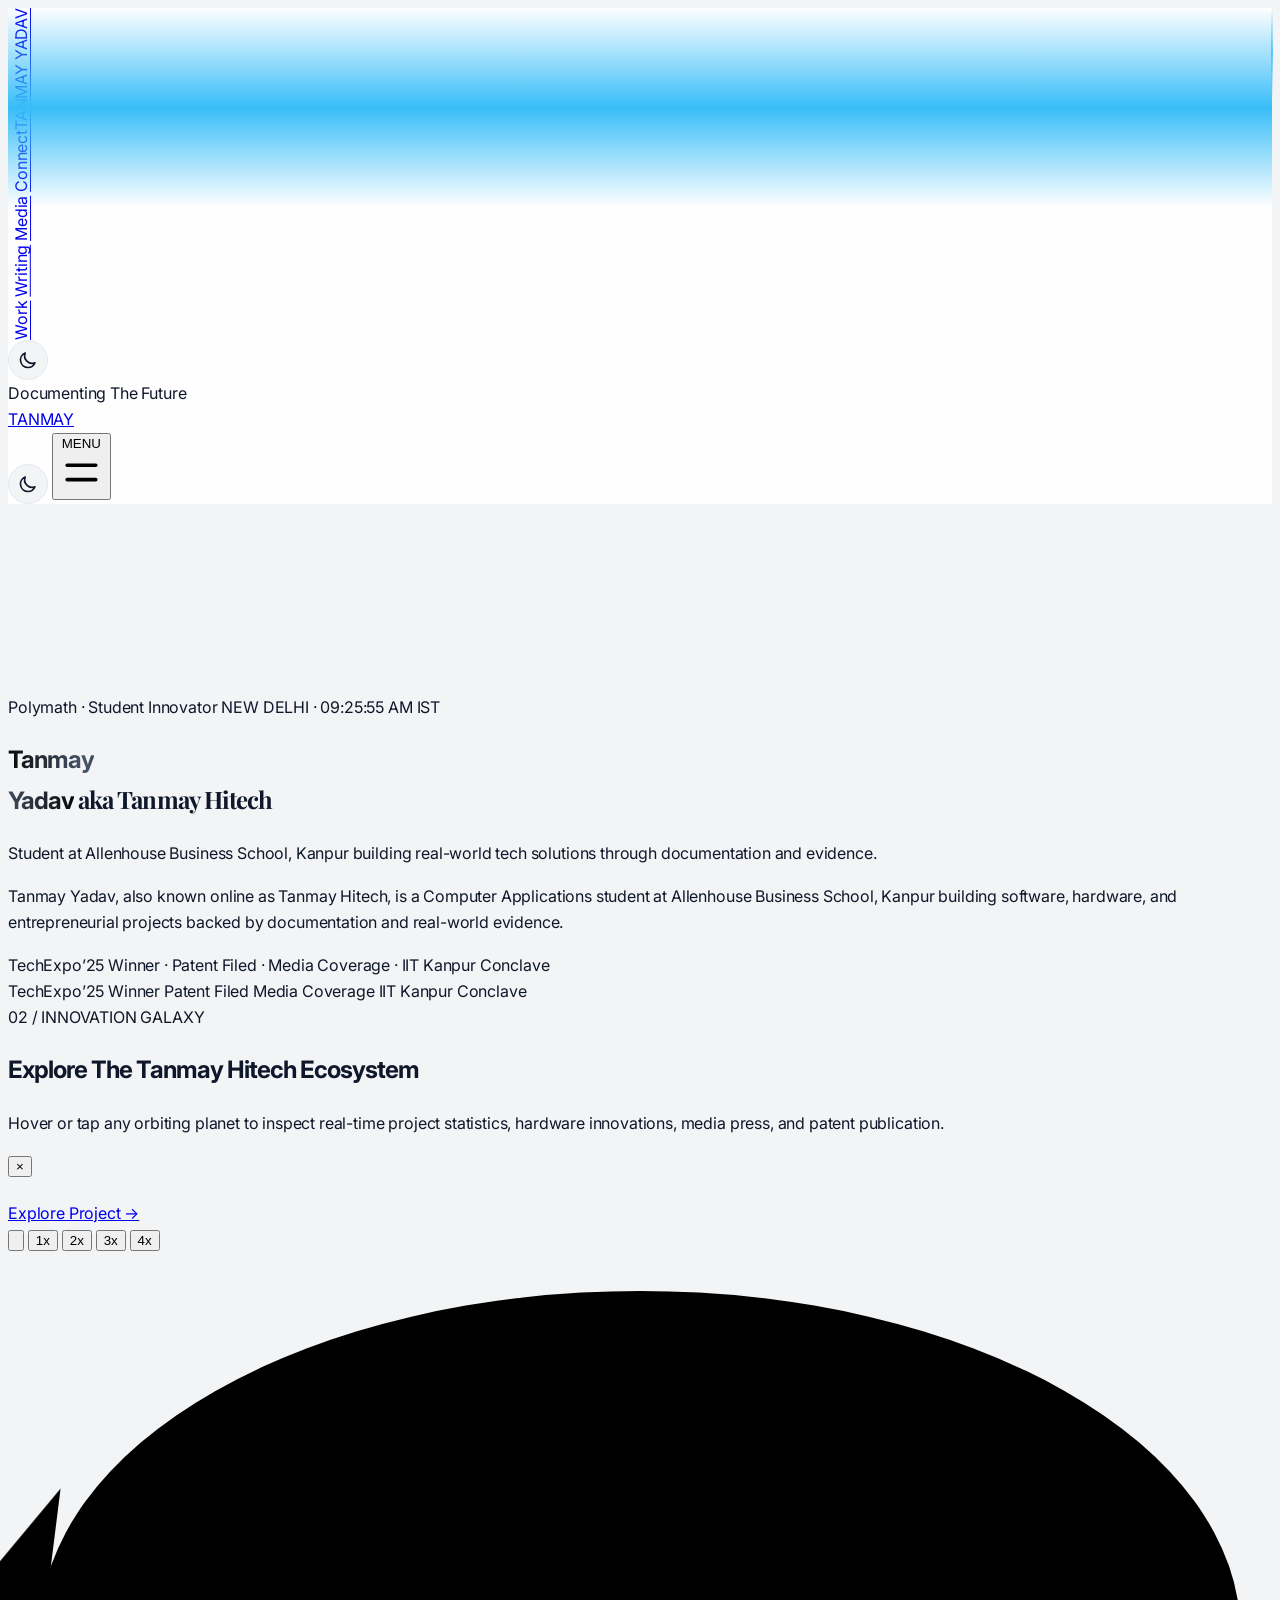
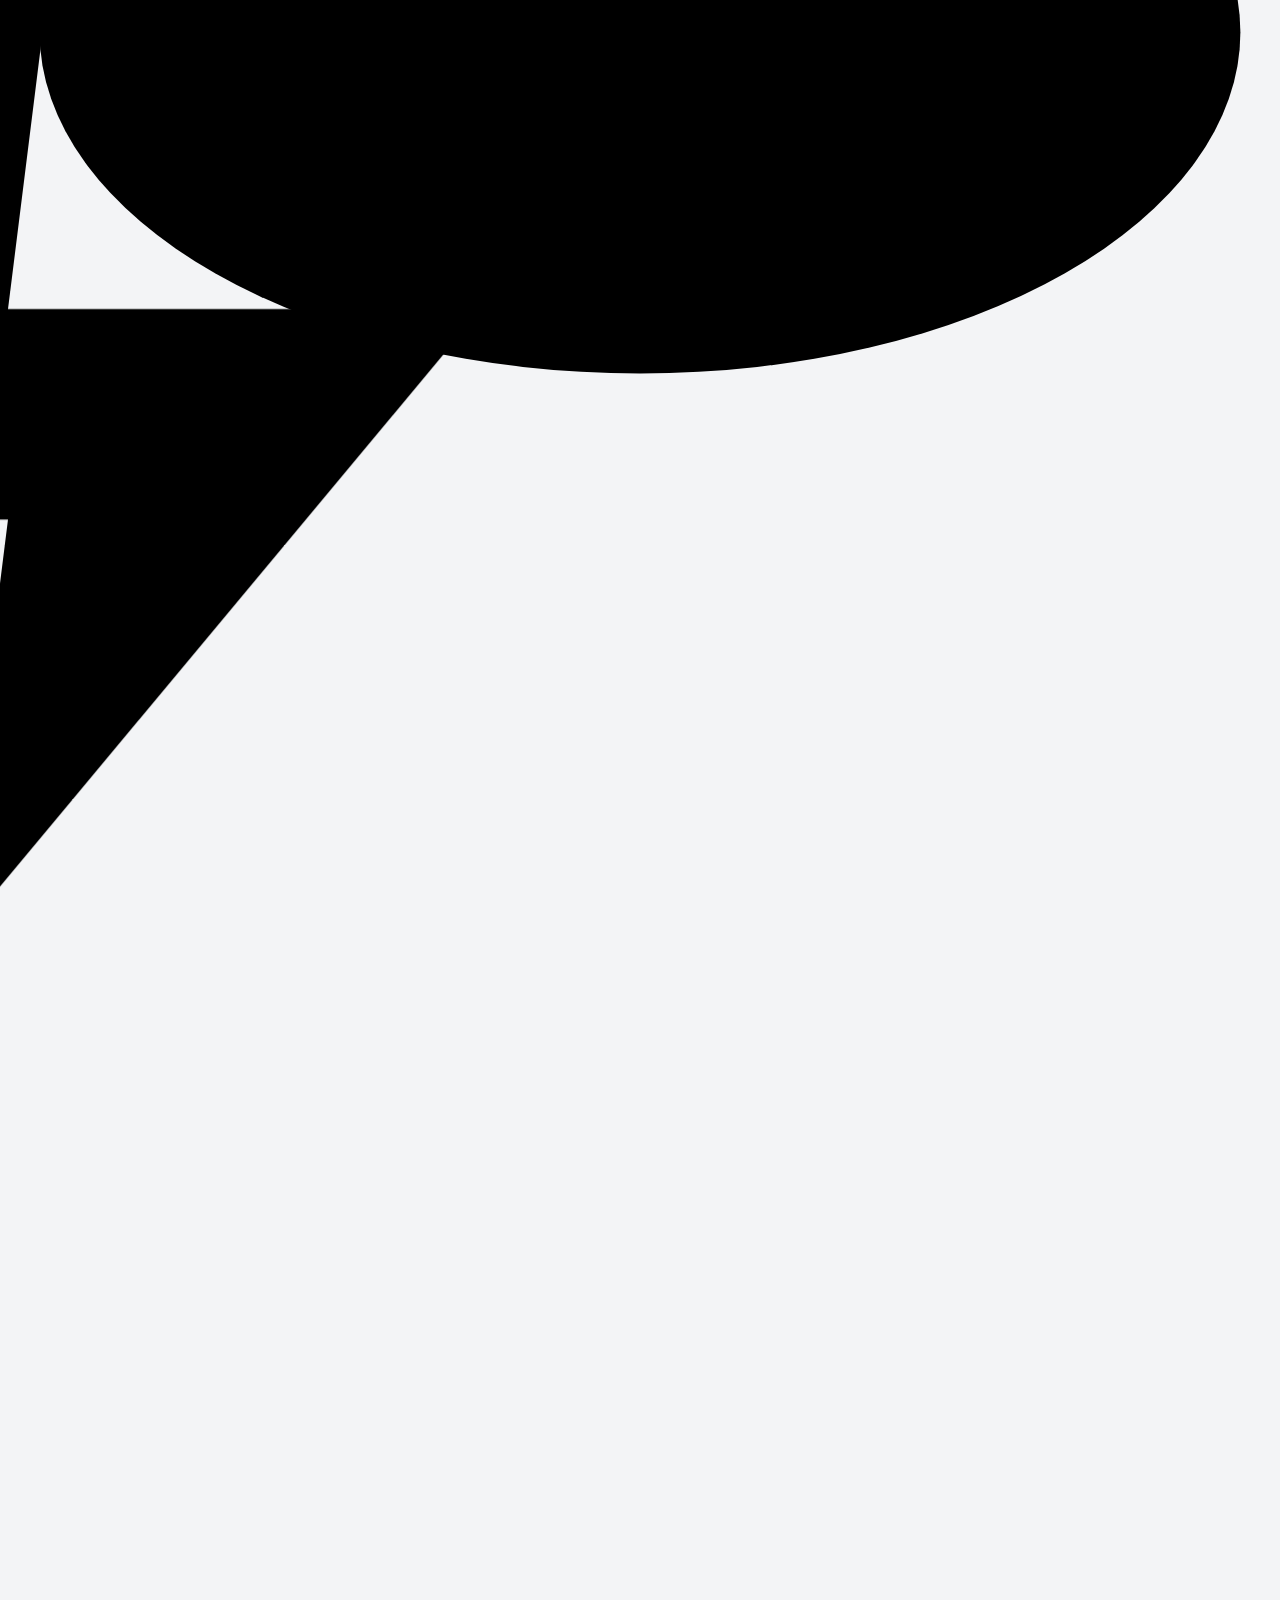
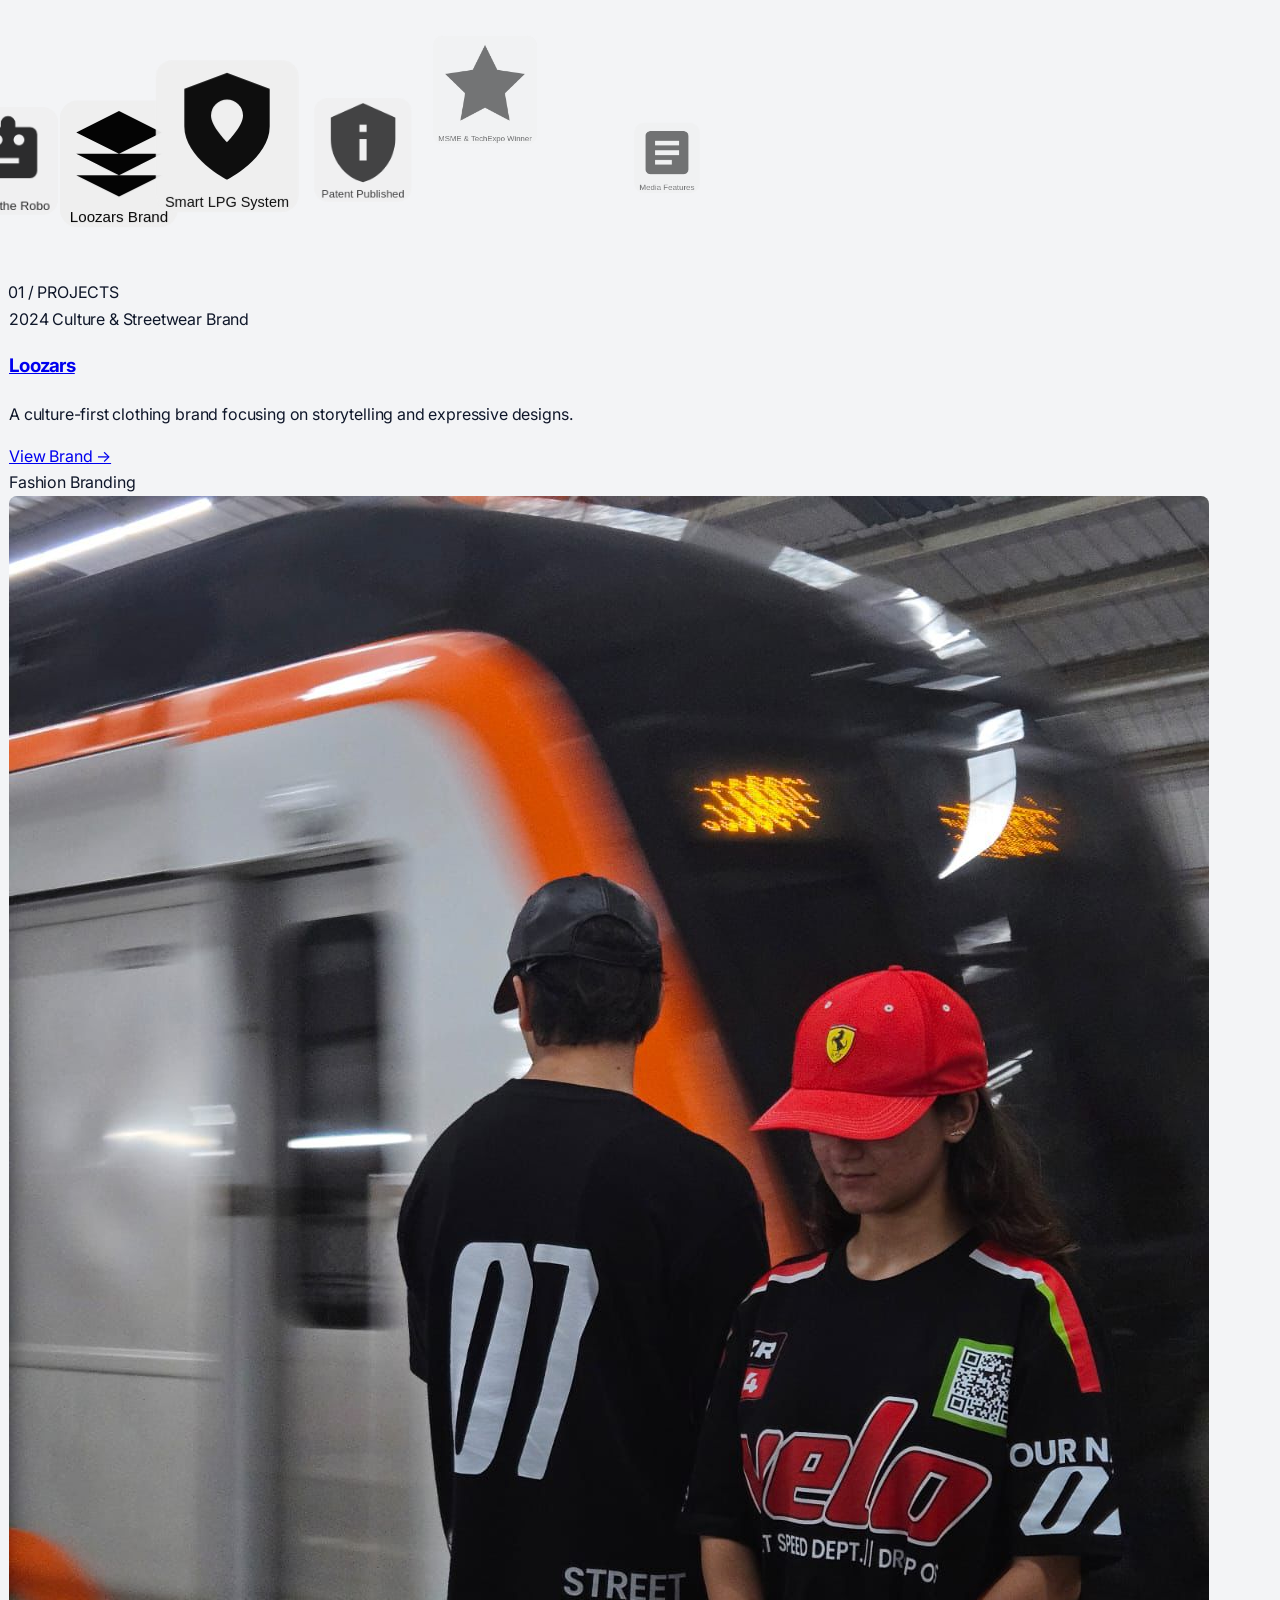
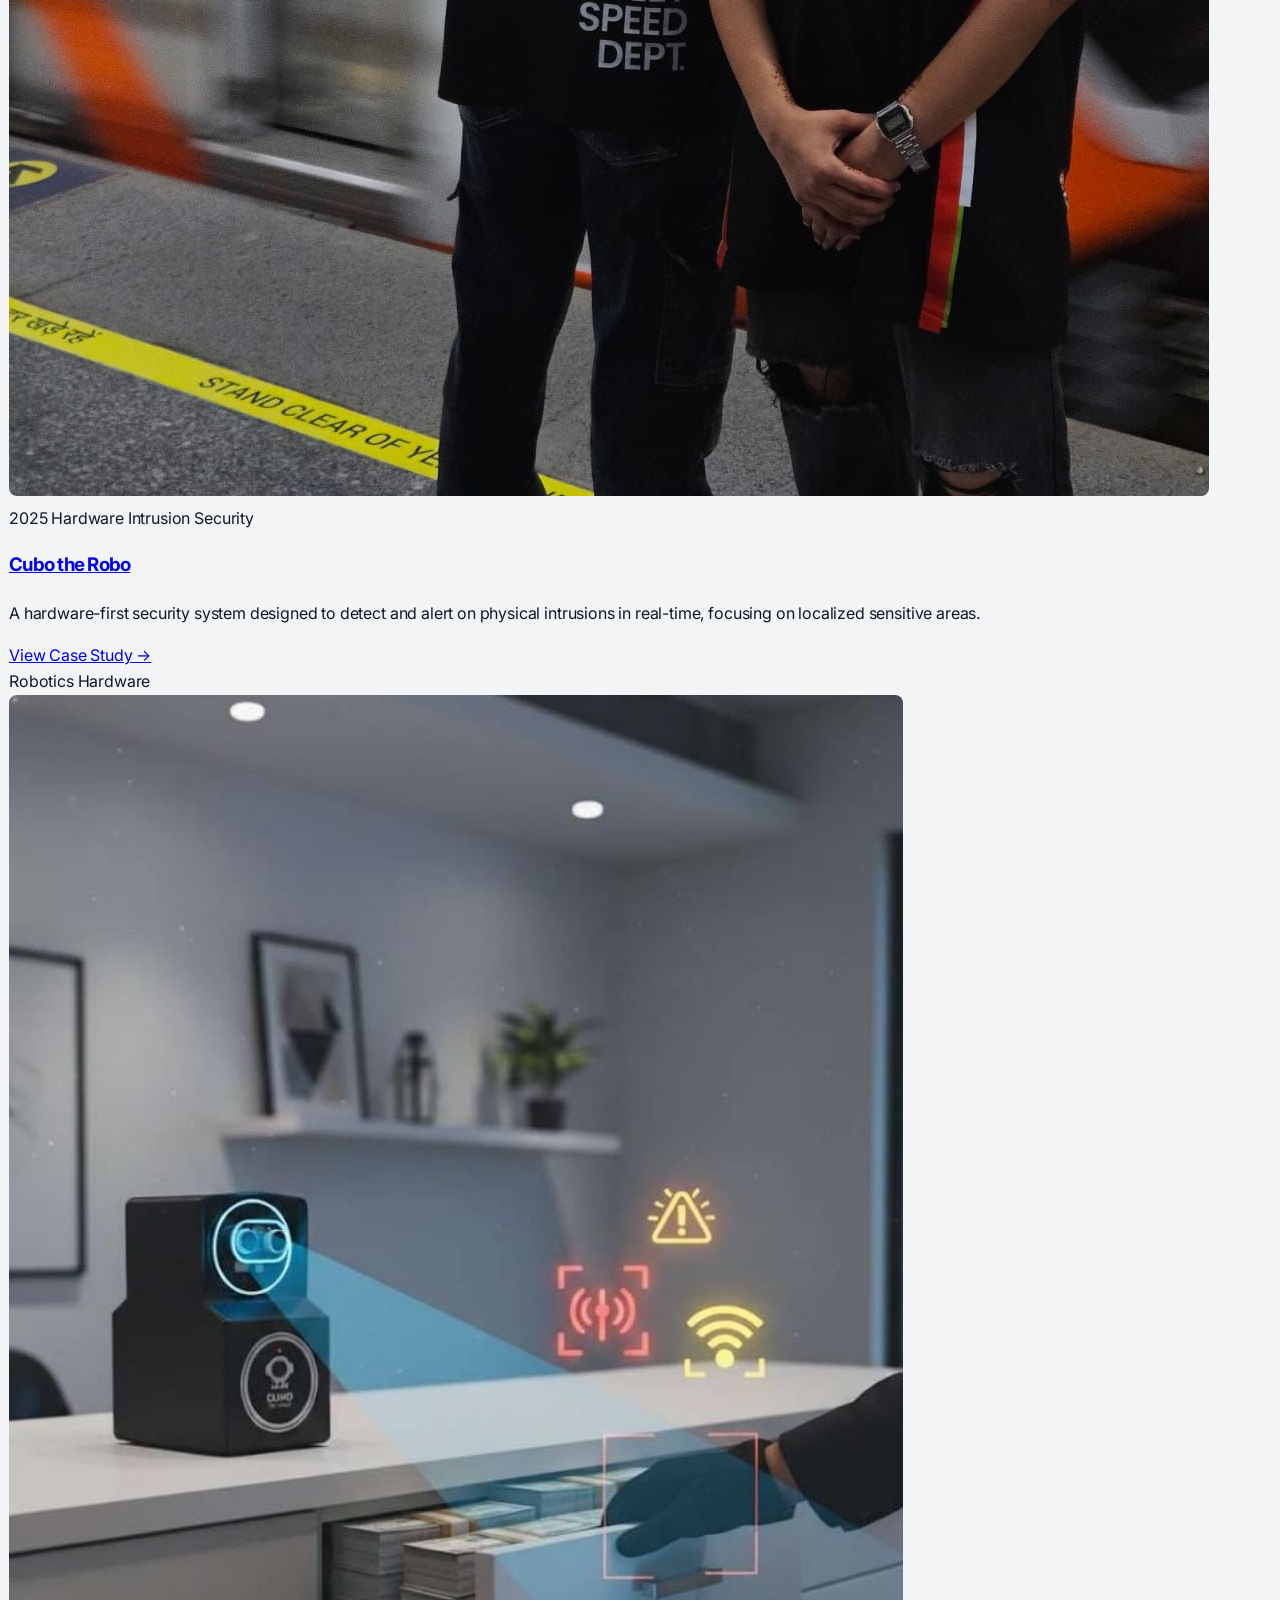
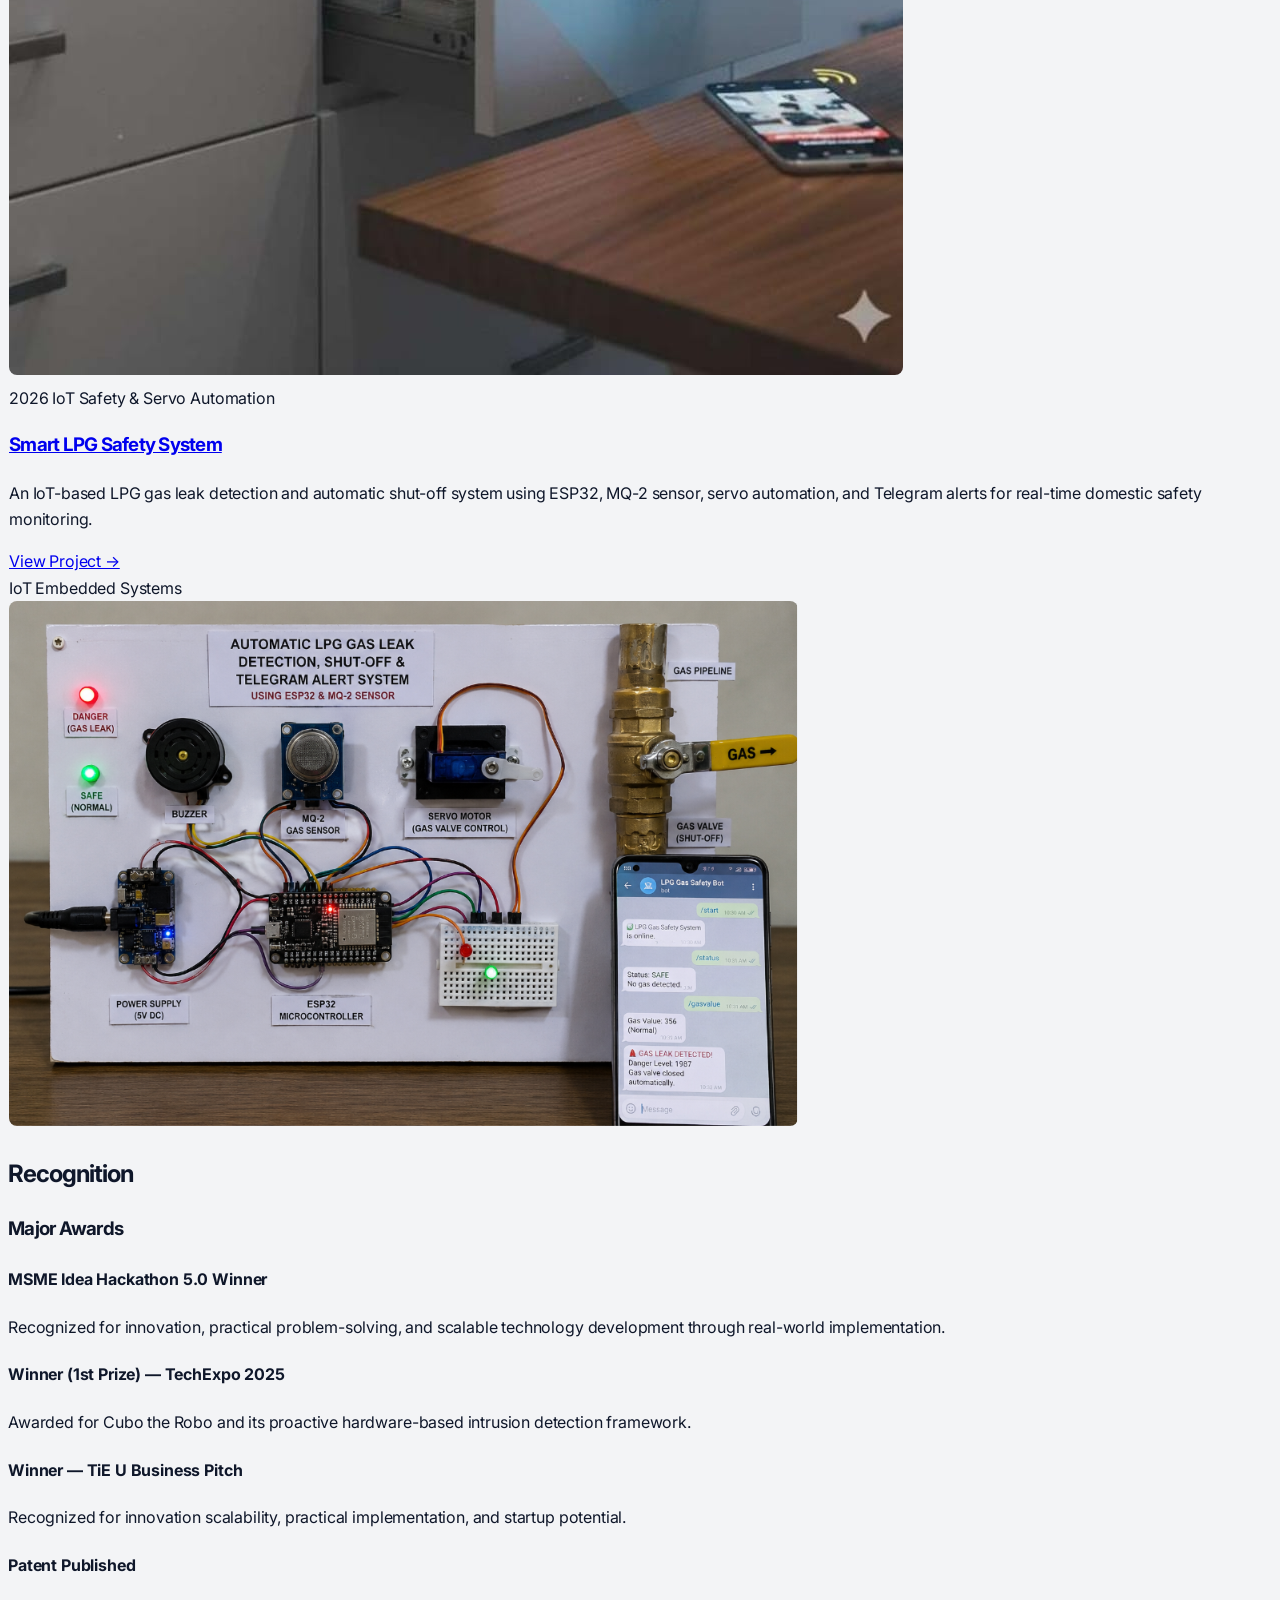
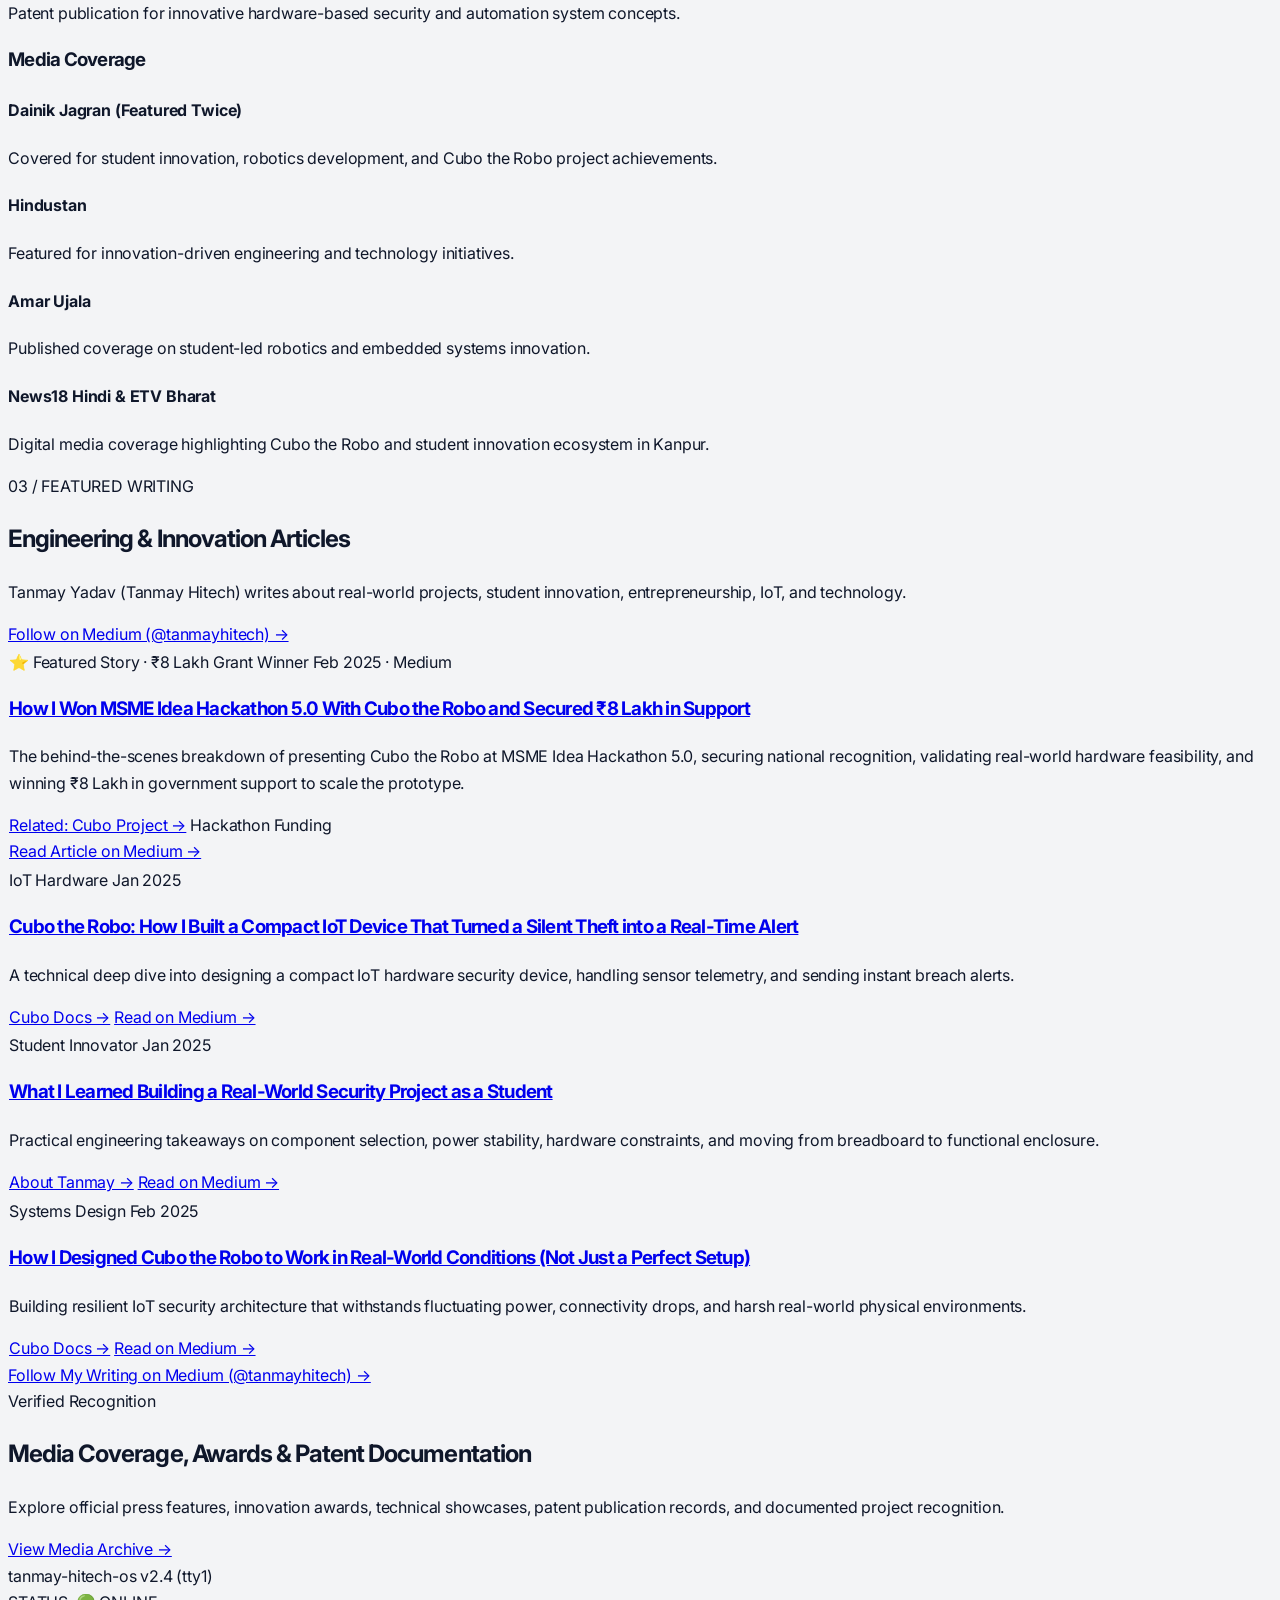
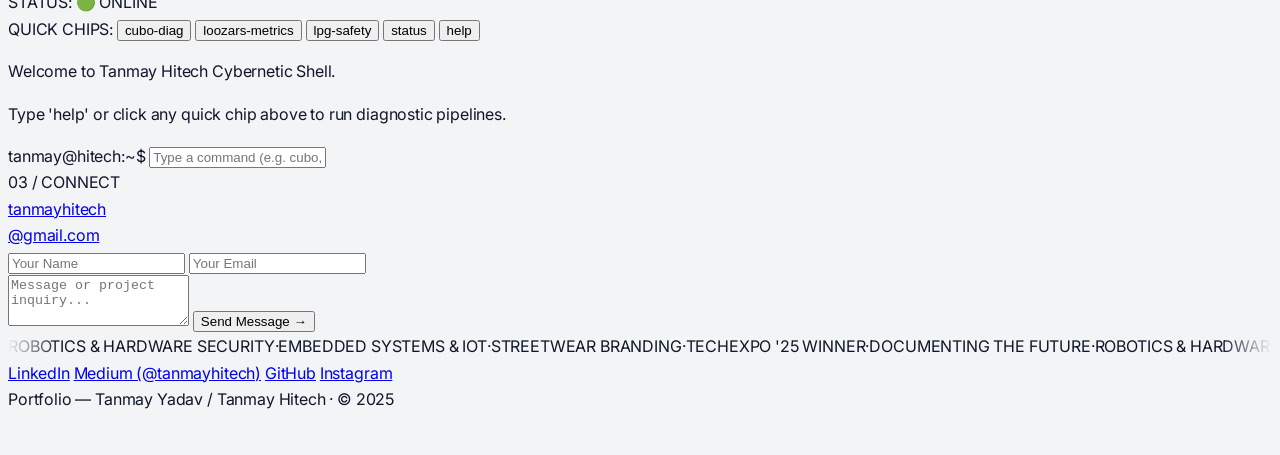
==== commit 26c38066: "SEO: Add Google AdSense account verification meta tag ca-pub-2605637010503975 across all pages" ====
--- a/index.html
+++ b/index.html
@@ -10,6 +10,8 @@
   <meta name="robots" content="index, follow" />
   <!-- Google Search Console Ownership Verification -->
   <meta name="google-site-verification" content="PygyXUNS_WnigHTbxS49JBrylE1YlfsNW2ZIbqME6hw" />
+  <!-- Google AdSense Account Verification -->
+  <meta name="google-adsense-account" content="ca-pub-2605637010503975">
   <link rel="icon" type="image/x-icon" href="favicon.ico">
   <link rel="icon" type="image/svg+xml" href="favicon.svg">
   <link rel="canonical" href="https://tanmayyadav.netlify.app/" />
